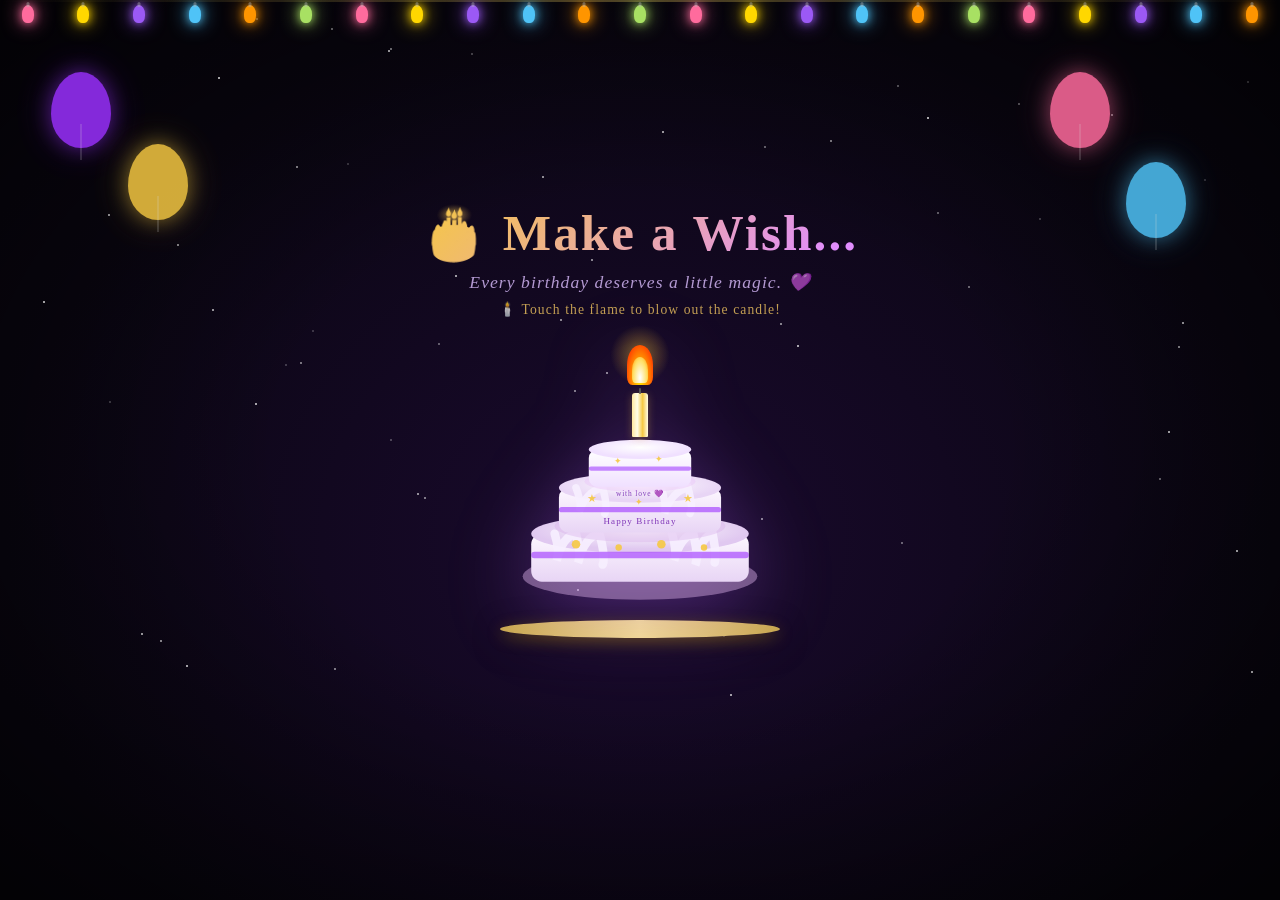
==== cake.html @ 9656008e "cake html daala hu" ====
<!DOCTYPE html>
<html lang="en">
<head>
<meta charset="UTF-8">
<meta name="viewport" content="width=device-width, initial-scale=1.0, maximum-scale=1.0, user-scalable=no">
<title>🎂 Make a Wish</title>
<style>
  *, *::before, *::after { box-sizing: border-box; margin: 0; padding: 0; }

  html, body {
    width: 100%; height: 100%;
    overflow: hidden;
    font-family: 'Georgia', serif;
    background: #0a0612;
    color: #fff;
    touch-action: none;
  }

  #scene {
    position: fixed; inset: 0;
    display: flex;
    flex-direction: column;
    align-items: center;
    justify-content: center;
    overflow: hidden;
    z-index: 0;
  }

  /* Background */
  #bg {
    position: absolute; inset: 0;
    background: radial-gradient(ellipse at 50% 60%, #1a0a2e 0%, #0a0612 70%);
    transition: filter 0.8s ease;
    z-index: 0;
  }
  #bg.dim { filter: brightness(0.4); }
  #bg::after {
    content: '';
    position: absolute; inset: 0;
    background: radial-gradient(ellipse at center, transparent 40%, rgba(0,0,0,0.75) 100%);
    pointer-events: none;
  }

  /* Fairy Lights */
  #fairy-lights {
    position: absolute; top: 0; left: 0; right: 0;
    height: 6vh;
    display: flex;
    justify-content: space-around;
    align-items: flex-start;
    padding-top: 0.5vh;
    z-index: 2;
    transition: filter 1s ease;
  }
  #fairy-lights.bright { filter: brightness(2) saturate(1.5); }
  .wire {
    position: absolute; top: 0; left: 0; right: 0;
    height: 2px;
    background: linear-gradient(to right, transparent, rgba(255,220,100,0.3), transparent);
  }
  .bulb {
    width: clamp(6px, 1.2vw, 12px);
    height: clamp(9px, 1.8vw, 18px);
    border-radius: 50% 50% 40% 40%;
    position: relative;
    animation: bulbFlicker var(--dur, 3s) ease-in-out infinite alternate;
    box-shadow: 0 0 clamp(4px,1vw,10px) var(--col), 0 0 clamp(8px,2vw,20px) var(--col);
  }
  .bulb::before {
    content: '';
    position: absolute; top: -3px; left: 50%; transform: translateX(-50%);
    width: 3px; height: 5px;
    background: rgba(180,180,180,0.4);
    border-radius: 2px 2px 0 0;
  }
  @keyframes bulbFlicker {
    0%   { opacity: 0.7; }
    50%  { opacity: 1; }
    100% { opacity: 0.5; }
  }

  /* Particles */
  #particles { position: absolute; inset: 0; pointer-events: none; z-index: 1; }
  .particle {
    position: absolute;
    border-radius: 50%;
    background: var(--pc, rgba(180,120,255,0.4));
    animation: floatUp var(--pd, 8s) linear infinite;
    width: var(--ps, 4px); height: var(--ps, 4px);
    left: var(--px, 50%); bottom: -10px; opacity: 0;
  }
  @keyframes floatUp {
    0%   { opacity: 0; transform: translateY(0) scale(1); }
    10%  { opacity: 0.8; }
    90%  { opacity: 0.4; }
    100% { opacity: 0; transform: translateY(-105vh) scale(0.3); }
  }

  /* Stars */
  .star {
    position: absolute; width: 2px; height: 2px;
    background: #fff; border-radius: 50%;
    animation: twinkle var(--sd, 4s) ease-in-out infinite alternate;
    opacity: 0.6;
  }
  @keyframes twinkle {
    0%   { opacity: 0.2; transform: scale(0.8); }
    100% { opacity: 1;   transform: scale(1.4); }
  }

  /* Balloons */
  .balloon {
    position: absolute;
    width: clamp(30px, 5vw, 60px);
    height: clamp(38px, 6.5vw, 76px);
    border-radius: 50% 50% 50% 50% / 55% 55% 45% 45%;
    animation: sway var(--bsw, 4s) ease-in-out infinite alternate;
    z-index: 2; opacity: 0.85;
  }
  .balloon::after {
    content: '';
    position: absolute; bottom: -12px; left: 50%; transform: translateX(-50%);
    width: 1px; height: clamp(20px, 4vh, 50px);
    background: rgba(255,255,255,0.35);
  }
  @keyframes sway {
    0%   { transform: rotate(-6deg) translateY(0); }
    100% { transform: rotate(6deg) translateY(-8px); }
  }
  .balloon.float-up { animation: floatAway 2.5s ease-in forwards; }
  @keyframes floatAway {
    0%   { transform: translateY(0) rotate(0); opacity: 0.85; }
    100% { transform: translateY(-110vh) rotate(20deg); opacity: 0; }
  }

  /* Header */
  #header {
    position: relative; z-index: 10;
    text-align: center;
    margin-bottom: clamp(12px, 3vh, 32px);
    user-select: none;
  }
  #heading {
    font-size: clamp(1.5rem, 4.5vw, 3.2rem);
    background: linear-gradient(135deg, #f5c842, #e08cff, #f5c842);
    background-size: 200% auto;
    -webkit-background-clip: text; -webkit-text-fill-color: transparent;
    background-clip: text;
    animation: shimmer 4s linear infinite;
    letter-spacing: 0.04em; line-height: 1.2;
  }
  @keyframes shimmer {
    0%   { background-position: 0% center; }
    100% { background-position: 200% center; }
  }
  #subtitle {
    margin-top: 0.5em;
    font-size: clamp(0.75rem, 1.8vw, 1.1rem);
    color: rgba(220,190,255,0.8);
    letter-spacing: 0.06em; font-style: italic;
  }
  #candle-hint {
    margin-top: 0.6em;
    font-size: clamp(0.65rem, 1.4vw, 0.85rem);
    color: rgba(255,210,100,0.75);
    letter-spacing: 0.08em;
    animation: hintPulse 2s ease-in-out infinite alternate;
  }
  @keyframes hintPulse {
    0%   { opacity: 0.5; }
    100% { opacity: 1; }
  }

  /* Cake Section */
  #cake-section {
    position: relative; z-index: 10;
    display: flex; flex-direction: column; align-items: center;
    margin-top: clamp(18px, 3.5vh, 38px);
    animation: cakeFloat 3.6s ease-in-out infinite;
  }
  @keyframes cakeFloat {
    0%,100% { transform: translateY(0); }
    50%      { transform: translateY(-12px); }
  }
  #cake-section.bounce { animation: cakeBounce 0.6s cubic-bezier(.36,.07,.19,.97); }
  @keyframes cakeBounce {
    0%,100% { transform: translateY(0); }
    20%  { transform: translateY(-20px); }
    40%  { transform: translateY(4px); }
    60%  { transform: translateY(-12px); }
    80%  { transform: translateY(2px); }
  }

  #cake-wrap {
    width: clamp(160px, 28vw, 320px);
    height: auto; position: relative;
    filter: drop-shadow(0 20px 40px rgba(180,100,255,0.35));
  }

  /* Candle & Flame */
  #candle-group {
    position: absolute; top: 0; left: 50%;
    transform: translate(-50%, -100%) translateY(18px);
  }
  #candle-body {
    width: clamp(8px,1.4vw,16px);
    height: clamp(22px,4vw,44px);
    background: linear-gradient(to right, #ffe8a0, #fffde7, #f5c842, #fffde7);
    border-radius: 3px 3px 1px 1px;
    margin: 0 auto; position: relative;
    box-shadow: 0 2px 8px rgba(245,200,66,0.3);
  }
  #candle-body::after {
    content: '';
    position: absolute; top: -5px; left: 50%; transform: translateX(-50%);
    width: 2px; height: 6px; background: #555; border-radius: 1px;
  }
  #flame-wrap {
    position: absolute; bottom: 100%; left: 50%; transform: translateX(-50%);
    cursor: pointer; z-index: 20;
    padding: clamp(8px,2vw,16px); margin-bottom: -8px;
  }
  #flame {
    width: clamp(14px,2.5vw,26px); height: clamp(22px,4vw,40px);
    position: relative; margin: 0 auto;
    transition: opacity 0.8s ease;
  }
  .flame-inner {
    position: absolute; left: 50%; bottom: 0;
    transform: translateX(-50%);
    border-radius: 50% 50% 20% 20%;
    transform-origin: bottom center;
  }
  .flame-outer {
    width: clamp(14px,2.5vw,26px); height: clamp(22px,4vw,40px);
    background: radial-gradient(ellipse at 50% 80%, #fff700 0%, #ff9500 40%, #ff4800 75%, transparent 100%);
    animation: flicker 0.15s ease-in-out infinite alternate;
  }
  .flame-mid {
    width: clamp(8px,1.4vw,16px); height: clamp(14px,2.5vw,26px);
    bottom: 2px;
    background: radial-gradient(ellipse at 50% 80%, #fff 0%, #ffe066 60%, transparent 100%);
    animation: flickerMid 0.2s ease-in-out infinite alternate;
  }
  .flame-glow {
    position: absolute; bottom: 0; left: 50%; transform: translateX(-50%);
    width: clamp(30px,6vw,60px); height: clamp(30px,6vw,60px);
    border-radius: 50%;
    background: radial-gradient(circle, rgba(255,200,50,0.45) 0%, transparent 70%);
    animation: glowPulse 1.2s ease-in-out infinite alternate;
    pointer-events: none;
  }
  @keyframes flicker {
    0%   { transform: translateX(-50%) scaleX(1)   scaleY(1)    rotate(-2deg); }
    33%  { transform: translateX(-50%) scaleX(0.9) scaleY(1.05) rotate(1deg); }
    66%  { transform: translateX(-50%) scaleX(1.1) scaleY(0.95) rotate(-1deg); }
    100% { transform: translateX(-50%) scaleX(1)   scaleY(1.08) rotate(2deg); }
  }
  @keyframes flickerMid {
    0%   { transform: translateX(-50%) scaleX(1)   rotate(1deg); }
    100% { transform: translateX(-50%) scaleX(0.85) rotate(-2deg); }
  }
  @keyframes glowPulse {
    0%   { opacity: 0.6; transform: translateX(-50%) scale(1); }
    100% { opacity: 1;   transform: translateX(-50%) scale(1.3); }
  }
  #flame.out { opacity: 0; pointer-events: none; }

  /* Smoke */
  #smoke {
    position: absolute; bottom: 100%; left: 50%; transform: translateX(-50%);
    display: none; flex-direction: column; align-items: center; pointer-events: none;
  }
  #smoke.show { display: flex; }
  .smoke-puff {
    width: clamp(6px,1.2vw,14px); height: clamp(6px,1.2vw,14px);
    border-radius: 50%; background: rgba(220,220,220,0.55);
    margin: 2px 0;
    animation: smokeDrift 1.5s ease-out forwards;
    animation-delay: var(--sd2, 0s); opacity: 0;
  }
  @keyframes smokeDrift {
    0%   { opacity: 0.8; transform: translateY(0) translateX(0) scale(1); }
    100% { opacity: 0;   transform: translateY(-40px) translateX(var(--dx, 5px)) scale(2.5); }
  }

  /* Cake Stand */
  #cake-stand {
    width: clamp(140px,25vw,280px); height: clamp(10px,1.5vw,18px);
    background: linear-gradient(to right, #c9a84c, #f5e090, #c9a84c);
    border-radius: 50%;
    box-shadow: 0 4px 16px rgba(180,140,0,0.45), 0 8px 30px rgba(0,0,0,0.5);
    margin-top: 4px;
  }

  /* Confetti */
  #confetti-container { position: fixed; inset: 0; pointer-events: none; z-index: 50; overflow: hidden; }
  .confetto {
    position: absolute;
    opacity: 0;
    animation: confettoFall var(--cf-dur, 2.5s) ease-in var(--cf-del, 0s) forwards;
    border-radius: var(--cf-r, 2px);
    background: var(--cf-col, #f5c842);
  }
  @keyframes confettoFall {
    0%   { opacity: 1; transform: translateY(-20px) rotate(0deg) scale(1); }
    100% { opacity: 0; transform: translateY(110vh) rotate(var(--cf-rot, 720deg)) scale(0.6); }
  }

  /* Sparkles */
  #sparkle-container { position: fixed; inset: 0; pointer-events: none; z-index: 51; overflow: hidden; }
  .sparkle {
    position: absolute; opacity: 0;
    animation: sparkleAnim var(--sp-dur, 1.2s) ease-out var(--sp-del, 0s) forwards;
    background: var(--sp-col, #f5c842);
    clip-path: polygon(50% 0%,61% 35%,98% 35%,68% 57%,79% 91%,50% 70%,21% 91%,32% 57%,2% 35%,39% 35%);
  }
  @keyframes sparkleAnim {
    0%   { opacity: 1; transform: translate(0,0) scale(1); }
    100% { opacity: 0; transform: translate(var(--sp-dx,30px),var(--sp-dy,-60px)) scale(0.2); }
  }

  /* Wish Message */
  #wish-msg {
    position: relative; z-index: 12;
    margin-top: clamp(12px, 2.5vh, 28px);
    text-align: center;
    opacity: 0; pointer-events: none;
    transition: opacity 0.8s ease, transform 0.8s ease;
    transform: translateY(10px);
  }
  #wish-msg.show { opacity: 1; pointer-events: auto; transform: translateY(0); }
  #wish-msg h2 {
    font-size: clamp(1.1rem, 3vw, 2rem);
    background: linear-gradient(135deg, #f5c842, #e08cff);
    -webkit-background-clip: text; -webkit-text-fill-color: transparent;
    background-clip: text;
    animation: shimmer 3s linear infinite; background-size: 200% auto;
  }

  /* ═══════════════════════════════════════════
     KITKAT MODAL — centered, below wish text
  ═══════════════════════════════════════════ */
  #kitkat-modal {
    position: fixed; inset: 0;
    z-index: 70;
    display: flex;
    align-items: center;
    justify-content: center;
    pointer-events: none;
    opacity: 0;
    transition: opacity 0.6s ease;
  }
  #kitkat-modal.show { opacity: 1; pointer-events: auto; }

  /* semi-dark backdrop blur */
  #kitkat-modal::before {
    content: '';
    position: absolute; inset: 0;
    background: rgba(5,2,15,0.55);
    backdrop-filter: blur(3px);
  }

  #kitkat-card {
    position: relative;
    background: linear-gradient(145deg, #160826, #220d3a);
    border: 1px solid rgba(224,140,255,0.3);
    border-radius: 24px;
    padding: clamp(20px,3.5vw,36px) clamp(24px,4vw,44px);
    box-shadow:
      0 0 0 1px rgba(255,255,255,0.06),
      0 12px 50px rgba(140,60,255,0.4),
      0 0 80px rgba(160,80,255,0.15);
    width: min(90vw, 380px);
    text-align: center;
    overflow: hidden;
    animation: none;
    transform: translateY(30px) scale(0.92);
    transition: transform 0.6s cubic-bezier(.22,1,.36,1);
  }
  #kitkat-modal.show #kitkat-card {
    transform: translateY(0) scale(1);
  }

  /* shimmer stripe */
  #kitkat-card::before {
    content: '';
    position: absolute; top: 0; left: -60%;
    width: 40%; height: 100%;
    background: linear-gradient(to right, transparent, rgba(255,255,255,0.04), transparent);
    animation: cardShimmer 3s linear infinite;
    pointer-events: none;
  }
  @keyframes cardShimmer {
    0%   { left: -60%; }
    100% { left: 120%; }
  }

  #kitkat-title {
    font-size: clamp(0.8rem, 1.6vw, 1rem);
    color: rgba(220,190,255,0.7);
    letter-spacing: 0.12em;
    text-transform: uppercase;
    margin-bottom: clamp(10px,2vw,18px);
  }

  /* KitKat SVG illustration wrapper */
  #kitkat-illus {
    width: min(80%, 240px);
    margin: 0 auto clamp(14px,2.5vw,22px);
    cursor: pointer;
    position: relative;
    filter: drop-shadow(0 6px 20px rgba(200,30,10,0.55));
    transition: transform 0.35s cubic-bezier(.22,1,.36,1), filter 0.35s ease;
  }
  #kitkat-illus:hover {
    transform: scale(1.06) rotate(-1.5deg);
    filter: drop-shadow(0 10px 30px rgba(220,50,20,0.75));
  }
  #kitkat-illus:active { transform: scale(0.97); }

  #kitkat-hint {
    font-size: clamp(0.6rem, 1.1vw, 0.72rem);
    color: rgba(180,140,255,0.55);
    letter-spacing: 0.06em;
    margin-top: -4px;
    margin-bottom: clamp(10px,2vw,16px);
    font-style: italic;
  }

  #kitkat-text {
    font-size: clamp(0.72rem, 1.4vw, 0.9rem);
    color: rgba(230,200,255,0.85);
    line-height: 1.6;
    margin-bottom: clamp(12px,2vw,18px);
  }

  /* Wrapper-open reveal */
  #wrapper-reveal {
    max-height: 0; overflow: hidden;
    transition: max-height 0.6s ease, opacity 0.5s ease;
    opacity: 0;
  }
  #wrapper-reveal.open { max-height: 200px; opacity: 1; }
  #gift-msg {
    font-size: clamp(0.85rem, 1.8vw, 1.05rem);
    color: #f0d0ff;
    margin-bottom: clamp(10px,1.8vw,16px);
  }

  /* Continue Button */
  #continue-btn {
    display: inline-block;
    padding: clamp(10px,1.5vh,16px) clamp(28px,5vw,52px);
    background: linear-gradient(135deg, #9b30ff, #c060ff);
    color: #fff;
    border: none;
    border-radius: 50px;
    font-size: clamp(0.85rem, 1.8vw, 1.05rem);
    font-family: 'Georgia', serif;
    letter-spacing: 0.1em;
    cursor: pointer;
    opacity: 0;
    transform: translateY(8px);
    transition: opacity 0.6s ease, transform 0.6s ease, box-shadow 0.2s ease;
    box-shadow: 0 0 22px rgba(160,80,255,0.6), 0 4px 20px rgba(0,0,0,0.4);
    pointer-events: none;
  }
  #continue-btn.show {
    opacity: 1; transform: translateY(0);
    pointer-events: auto;
    animation: continuePulse 2s ease-in-out infinite alternate;
  }
  #continue-btn:hover {
    box-shadow: 0 0 40px rgba(200,120,255,0.95), 0 4px 30px rgba(0,0,0,0.5);
    transform: scale(1.05);
    animation: none;
  }
  #continue-btn:active { transform: scale(0.95); }
  @keyframes continuePulse {
    0%   { box-shadow: 0 0 16px rgba(160,80,255,0.5); }
    100% { box-shadow: 0 0 44px rgba(200,120,255,0.95), 0 0 70px rgba(160,80,255,0.4); }
  }

  /* Fade overlay */
  #fade-overlay {
    position: fixed; inset: 0;
    background: #000; opacity: 0; pointer-events: none;
    z-index: 100; transition: opacity 1.2s ease;
  }
  #fade-overlay.active { opacity: 1; pointer-events: auto; }

  /* Floating hearts */
  .float-heart {
    position: fixed;
    font-size: clamp(12px,2.5vw,22px);
    opacity: 0; pointer-events: none; z-index: 52;
    animation: heartFloat 3s ease-out forwards;
    animation-delay: var(--hd, 0s);
  }
  @keyframes heartFloat {
    0%   { opacity: 1; transform: translateY(0) scale(1); }
    100% { opacity: 0; transform: translateY(-80px) scale(0.4); }
  }
</style>
</head>
<body>

<div id="scene">
  <div id="bg"></div>
  <div id="stars"></div>
  <div id="particles"></div>
  <div id="fairy-lights"><div class="wire"></div></div>
  <div id="balloons"></div>

  <!-- Header -->
  <div id="header">
    <h1 id="heading">🎂 Make a Wish...</h1>
    <p id="subtitle">Every birthday deserves a little magic. 💜</p>
    <p id="candle-hint">🕯️ Touch the flame to blow out the candle!</p>
  </div>

  <!-- Cake -->
  <div id="cake-section">
    <div id="cake-wrap">
      <svg viewBox="0 0 300 220" xmlns="http://www.w3.org/2000/svg" width="100%" height="auto">
        <ellipse cx="150" cy="185" rx="110" ry="22" fill="#c8a0d8" opacity="0.5"/>
        <rect x="48" y="145" width="204" height="45" rx="10" fill="url(#frosting1)"/>
        <ellipse cx="150" cy="145" rx="102" ry="18" fill="url(#top1)"/>
        <path d="M70,145 Q75,162 72,170 Q77,148 90,145 Q95,166 92,172 Q98,148 112,145 Q118,168 115,174" stroke="#f8f0ff" stroke-width="8" stroke-linecap="round" fill="none" opacity="0.9"/>
        <path d="M180,145 Q185,162 182,170 Q188,148 200,145 Q205,168 202,174 Q207,148 218,145 Q222,165 220,172" stroke="#f8f0ff" stroke-width="8" stroke-linecap="round" fill="none" opacity="0.9"/>
        <ellipse cx="150" cy="138" rx="80" ry="15" fill="#d8b0e8" opacity="0.4"/>
        <rect x="74" y="102" width="152" height="42" rx="9" fill="url(#frosting2)"/>
        <ellipse cx="150" cy="102" rx="76" ry="14" fill="url(#top2)"/>
        <path d="M90,102 Q96,118 93,124 Q100,105 115,102 Q120,120 117,126" stroke="#f8f0ff" stroke-width="7" stroke-linecap="round" fill="none" opacity="0.9"/>
        <path d="M170,102 Q175,118 173,126 Q180,105 195,102 Q200,120 197,126" stroke="#f8f0ff" stroke-width="7" stroke-linecap="round" fill="none" opacity="0.9"/>
        <ellipse cx="150" cy="96" rx="52" ry="10" fill="#e8c0f8" opacity="0.4"/>
        <rect x="102" y="66" width="96" height="35" rx="8" fill="url(#frosting3)"/>
        <ellipse cx="150" cy="66" rx="48" ry="9" fill="url(#top3)"/>
        <rect x="48" y="162" width="204" height="6" rx="3" fill="#9b30ff" opacity="0.6"/>
        <rect x="74" y="120" width="152" height="5" rx="2.5" fill="#9b30ff" opacity="0.6"/>
        <rect x="102" y="82" width="96" height="4" rx="2" fill="#9b30ff" opacity="0.55"/>
        <circle cx="90" cy="155" r="4" fill="#f5c842" opacity="0.9"/>
        <circle cx="130" cy="158" r="3" fill="#f5c842" opacity="0.9"/>
        <circle cx="170" cy="155" r="4" fill="#f5c842" opacity="0.9"/>
        <circle cx="210" cy="158" r="3" fill="#f5c842" opacity="0.9"/>
        <text x="100" y="115" font-size="10" fill="#f5c842" opacity="0.9">★</text>
        <text x="145" y="118" font-size="8"  fill="#f5c842" opacity="0.9">✦</text>
        <text x="190" y="115" font-size="10" fill="#f5c842" opacity="0.9">★</text>
        <text x="126" y="80" font-size="8" fill="#f5c842" opacity="0.9">✦</text>
        <text x="164" y="78" font-size="8" fill="#f5c842" opacity="0.9">✦</text>
        <text x="150" y="136" text-anchor="middle" font-size="8.5" fill="#7a2eb5" font-family="Georgia,serif" letter-spacing="1" opacity="0.95">Happy Birthday</text>
        <text x="150" y="110" text-anchor="middle" font-size="7"   fill="#7a2eb5" font-family="Georgia,serif" letter-spacing="0.8" opacity="0.9">with love 💜</text>
        <defs>
          <linearGradient id="frosting1" x1="0" y1="0" x2="0" y2="1">
            <stop offset="0%" stop-color="#fdf8ff"/><stop offset="100%" stop-color="#e8d5f5"/>
          </linearGradient>
          <radialGradient id="top1" cx="50%" cy="40%">
            <stop offset="0%" stop-color="#fff"/><stop offset="100%" stop-color="#e0c8f0"/>
          </radialGradient>
          <linearGradient id="frosting2" x1="0" y1="0" x2="0" y2="1">
            <stop offset="0%" stop-color="#fdf8ff"/><stop offset="100%" stop-color="#e8d5f5"/>
          </linearGradient>
          <radialGradient id="top2" cx="50%" cy="40%">
            <stop offset="0%" stop-color="#fff"/><stop offset="100%" stop-color="#e8d5f5"/>
          </radialGradient>
          <linearGradient id="frosting3" x1="0" y1="0" x2="0" y2="1">
            <stop offset="0%" stop-color="#fff"/><stop offset="100%" stop-color="#f0e0ff"/>
          </linearGradient>
          <radialGradient id="top3" cx="50%" cy="40%">
            <stop offset="0%" stop-color="#fff"/><stop offset="100%" stop-color="#f0e0ff"/>
          </radialGradient>
        </defs>
      </svg>

      <!-- Candle -->
      <div id="candle-group" style="position:absolute;top:25%;left:50%;transform:translate(-50%,-100%);">
        <div id="flame-wrap" title="Click to blow out!">
          <div id="flame">
            <div class="flame-glow"></div>
            <div class="flame-inner flame-outer"></div>
            <div class="flame-inner flame-mid"></div>
          </div>
        </div>
        <div id="candle-body"></div>
        <div id="smoke">
          <div class="smoke-puff" style="--sd2:0s;--dx:-4px;"></div>
          <div class="smoke-puff" style="--sd2:0.2s;--dx:6px;"></div>
          <div class="smoke-puff" style="--sd2:0.4s;--dx:-3px;"></div>
        </div>
      </div>
    </div>
    <div id="cake-stand"></div>
  </div>

  <!-- Wish Message -->
  <div id="wish-msg"><h2>✨ Wish Granted! ✨</h2></div>

  <div id="confetti-container"></div>
  <div id="sparkle-container"></div>
</div>

<!-- ═══════ KitKat CENTERED MODAL ═══════ -->
<div id="kitkat-modal">
  <div id="kitkat-card">
    <p id="kitkat-title">🍫 A Little Surprise For You</p>

    <!-- Realistic KitKat SVG Illustration -->
    <div id="kitkat-illus" title="Click to unwrap!">
      <svg viewBox="0 0 280 140" xmlns="http://www.w3.org/2000/svg" width="100%" height="auto">
        <defs>
          <linearGradient id="wrapGrad" x1="0" y1="0" x2="0" y2="1">
            <stop offset="0%"   stop-color="#e8281a"/>
            <stop offset="45%"  stop-color="#c41a0d"/>
            <stop offset="100%" stop-color="#8b0e05"/>
          </linearGradient>
          <linearGradient id="wrapSide" x1="0" y1="0" x2="1" y2="0">
            <stop offset="0%"   stop-color="#a01008"/>
            <stop offset="100%" stop-color="#c41a0d"/>
          </linearGradient>
          <linearGradient id="chocoGrad" x1="0" y1="0" x2="0" y2="1">
            <stop offset="0%"   stop-color="#5c2e00"/>
            <stop offset="50%"  stop-color="#3d1f00"/>
            <stop offset="100%" stop-color="#2a1500"/>
          </linearGradient>
          <linearGradient id="fingerGrad" x1="0" y1="0" x2="0" y2="1">
            <stop offset="0%"   stop-color="#6b3500"/>
            <stop offset="100%" stop-color="#3d1f00"/>
          </linearGradient>
          <linearGradient id="whiteStripe" x1="0" y1="0" x2="0" y2="1">
            <stop offset="0%"   stop-color="#ffffff" stop-opacity="0.95"/>
            <stop offset="100%" stop-color="#e8e8e8" stop-opacity="0.9"/>
          </linearGradient>
          <filter id="softShadow">
            <feDropShadow dx="0" dy="4" stdDeviation="6" flood-color="#000" flood-opacity="0.5"/>
          </filter>
          <filter id="innerGlow">
            <feGaussianBlur stdDeviation="2" result="blur"/>
            <feComposite in="SourceGraphic" in2="blur"/>
          </filter>
          <clipPath id="wrapClip">
            <rect x="10" y="18" width="260" height="104" rx="10"/>
          </clipPath>
        </defs>

        <!-- Shadow -->
        <ellipse cx="140" cy="132" rx="108" ry="8" fill="#000" opacity="0.35"/>

        <!-- Main wrapper body -->
        <rect x="10" y="18" width="260" height="104" rx="10" fill="url(#wrapGrad)" filter="url(#softShadow)"/>

        <!-- White band across top with KITKAT logo -->
        <rect x="10" y="28" width="260" height="38" fill="url(#whiteStripe)" clip-path="url(#wrapClip)"/>

        <!-- Red top strip back -->
        <rect x="10" y="18" width="260" height="12" fill="#d42015" rx="10" clip-path="url(#wrapClip)"/>

        <!-- KITKAT logo -->
        <text x="140" y="54" text-anchor="middle"
              font-size="22" font-family="Arial Black, Arial, sans-serif"
              font-weight="900" fill="#c0150a" letter-spacing="5"
              filter="url(#innerGlow)">KitKat</text>

        <!-- Registered trademark -->
        <text x="232" y="38" font-size="9" fill="#c0150a" font-family="Arial, sans-serif">®</text>

        <!-- Separator line below logo band -->
        <line x1="10" y1="66" x2="270" y2="66" stroke="#c0150a" stroke-width="1.5" opacity="0.6"/>

        <!-- Four chocolate fingers (bottom half of wrapper shows through) -->
        <!-- Finger dividers — subtle lines -->
        <line x1="75"  y1="68" x2="75"  y2="118" stroke="rgba(255,255,255,0.12)" stroke-width="1.5"/>
        <line x1="140" y1="68" x2="140" y2="118" stroke="rgba(255,255,255,0.12)" stroke-width="1.5"/>
        <line x1="205" y1="68" x2="205" y2="118" stroke="rgba(255,255,255,0.12)" stroke-width="1.5"/>

        <!-- Finger texture highlights -->
        <rect x="14"  y="70" width="57" height="44" rx="3" fill="rgba(255,255,255,0.04)"/>
        <rect x="79"  y="70" width="57" height="44" rx="3" fill="rgba(255,255,255,0.04)"/>
        <rect x="144" y="70" width="57" height="44" rx="3" fill="rgba(255,255,255,0.04)"/>
        <rect x="209" y="70" width="57" height="44" rx="3" fill="rgba(255,255,255,0.04)"/>

        <!-- Wafer line hints on each finger -->
        <line x1="14"  y1="84" x2="70"  y2="84" stroke="rgba(255,255,255,0.08)" stroke-width="1"/>
        <line x1="14"  y1="98" x2="70"  y2="98" stroke="rgba(255,255,255,0.08)" stroke-width="1"/>
        <line x1="79"  y1="84" x2="135" y2="84" stroke="rgba(255,255,255,0.08)" stroke-width="1"/>
        <line x1="79"  y1="98" x2="135" y2="98" stroke="rgba(255,255,255,0.08)" stroke-width="1"/>
        <line x1="144" y1="84" x2="200" y2="84" stroke="rgba(255,255,255,0.08)" stroke-width="1"/>
        <line x1="144" y1="98" x2="200" y2="98" stroke="rgba(255,255,255,0.08)" stroke-width="1"/>
        <line x1="209" y1="84" x2="265" y2="84" stroke="rgba(255,255,255,0.08)" stroke-width="1"/>
        <line x1="209" y1="98" x2="265" y2="98" stroke="rgba(255,255,255,0.08)" stroke-width="1"/>

        <!-- Wrapper fold edges (3D feel) -->
        <rect x="10"  y="18" width="8"  height="104" rx="4" fill="url(#wrapSide)" opacity="0.7"/>
        <rect x="262" y="18" width="8"  height="104" rx="4" fill="url(#wrapSide)" opacity="0.4"/>

        <!-- Foil glint / shine streak -->
        <rect x="22" y="20" width="4" height="100" rx="2" fill="rgba(255,255,255,0.12)"/>
        <rect x="30" y="20" width="2" height="100" rx="1" fill="rgba(255,255,255,0.06)"/>

        <!-- Bottom crease -->
        <line x1="10" y1="114" x2="270" y2="114" stroke="rgba(0,0,0,0.25)" stroke-width="1.5"/>

        <!-- Wrapper border outline -->
        <rect x="10" y="18" width="260" height="104" rx="10"
              fill="none" stroke="rgba(255,255,255,0.12)" stroke-width="1.5"/>
      </svg>
    </div>

    <p id="kitkat-hint">tap to unwrap 👆</p>
    <p id="kitkat-text">A little KitKat break before your next surprise. 🍫💜</p>

    <!-- Revealed after tap -->
    <div id="wrapper-reveal">
      <p id="gift-msg">Ready for your gift? 🎁</p>
      <button id="continue-btn">Continue →</button>
    </div>
  </div>
</div>

<div id="fade-overlay"></div>

<script>
(function(){
  'use strict';

  /* Fairy Lights */
  const lightsContainer = document.getElementById('fairy-lights');
  const colors = ['#ff6b9d','#ffd700','#9b59f5','#4fc3f7','#ff9500','#a8e063'];
  const count = Math.round(window.innerWidth / 55);
  for(let i=0;i<count;i++){
    const b = document.createElement('div');
    b.className = 'bulb';
    const col = colors[i%colors.length];
    b.style.cssText = `--col:${col};background:${col};--dur:${(2+Math.random()*3).toFixed(1)}s;animation-delay:${(Math.random()*2).toFixed(2)}s`;
    lightsContainer.appendChild(b);
  }

  /* Stars */
  const starsEl = document.getElementById('stars');
  for(let i=0;i<60;i++){
    const s = document.createElement('div');
    s.className = 'star';
    s.style.cssText = `left:${Math.random()*100}%;top:${Math.random()*80}%;--sd:${(2+Math.random()*5).toFixed(1)}s;animation-delay:${(Math.random()*4).toFixed(2)}s;opacity:${(0.2+Math.random()*0.7).toFixed(2)}`;
    starsEl.appendChild(s);
  }

  /* Particles */
  const particleEl = document.getElementById('particles');
  const pColors = ['rgba(180,120,255,0.5)','rgba(245,200,70,0.4)','rgba(255,180,220,0.4)','rgba(120,200,255,0.35)'];
  for(let i=0;i<28;i++){
    const p = document.createElement('div');
    p.className = 'particle';
    const sz = (3+Math.random()*5).toFixed(1)+'px';
    p.style.cssText = `--pc:${pColors[Math.floor(Math.random()*pColors.length)]};--ps:${sz};width:${sz};height:${sz};--pd:${(6+Math.random()*10).toFixed(1)}s;left:${Math.random()*100}%;animation-delay:${(Math.random()*10).toFixed(1)}s`;
    particleEl.appendChild(p);
  }

  /* Balloons */
  const balloonEl = document.getElementById('balloons');
  const balloonData = [
    {col:'#9b30ff',l:'4vw',t:'8vh',sw:'3.8s'},
    {col:'#f5c842',l:'10vw',t:'16vh',sw:'4.5s'},
    {col:'#ff6b9d',l:'82vw',t:'8vh',sw:'3.2s'},
    {col:'#4fc3f7',l:'88vw',t:'18vh',sw:'5s'},
  ];
  balloonData.forEach(bd=>{
    const b = document.createElement('div');
    b.className = 'balloon';
    b.style.cssText = `background:${bd.col};left:${bd.l};top:${bd.t};--bsw:${bd.sw};box-shadow:0 0 20px ${bd.col}88,0 0 40px ${bd.col}44;`;
    balloonEl.appendChild(b);
  });

  /* State */
  let wished = false;
  let kitkatClicked = false;

  /* Candle click */
  document.getElementById('flame-wrap').addEventListener('click', function(){
    if(wished) return;
    wished = true;
    blowOutCandle();
  });

  function blowOutCandle(){
    document.getElementById('flame').classList.add('out');
    document.getElementById('candle-hint').style.transition = 'opacity 0.6s';
    document.getElementById('candle-hint').style.opacity = '0';

    const smoke = document.getElementById('smoke');
    setTimeout(()=>{ smoke.classList.add('show'); },500);
    setTimeout(()=>{ smoke.classList.remove('show'); },2200);

    const bg = document.getElementById('bg');
    setTimeout(()=>{ bg.classList.add('dim'); },600);
    setTimeout(()=>{ bg.classList.remove('dim'); },1600);

    setTimeout(()=>{ document.getElementById('fairy-lights').classList.add('bright'); },1400);

    const cakeSec = document.getElementById('cake-section');
    setTimeout(()=>{
      cakeSec.style.animation='none';
      cakeSec.classList.add('bounce');
      cakeSec.addEventListener('animationend',()=>{
        cakeSec.classList.remove('bounce');
        cakeSec.style.animation='';
      },{once:true});
    },1600);

    setTimeout(()=>{ launchConfetti(); },1800);
    setTimeout(()=>{ launchSparkles(); },2000);

    setTimeout(()=>{
      document.querySelectorAll('.balloon').forEach(b=>{
        b.style.animationDelay = (Math.random()*0.5)+'s';
        b.classList.add('float-up');
      });
    },2200);

    setTimeout(()=>{ document.getElementById('wish-msg').classList.add('show'); },2600);
    setTimeout(()=>{ launchHearts(); },2800);

    /* KitKat modal — centered, fades in */
    setTimeout(()=>{
      document.getElementById('kitkat-modal').classList.add('show');
    },3800);
  }

  /* Confetti */
  function launchConfetti(){
    const container = document.getElementById('confetti-container');
    const confettiColors = ['#f5c842','#9b30ff','#ff6b9d','#4fc3f7','#a8e063','#ff9500','#fff'];
    for(let i=0;i<90;i++){
      const c = document.createElement('div');
      c.className = 'confetto';
      const fromLeft = i<45;
      c.style.cssText = `
        left:${fromLeft?(-5+Math.random()*25)+'%':(75+Math.random()*30)+'%'};
        top:${(-10-Math.random()*30)+'%'};
        --cf-col:${confettiColors[Math.floor(Math.random()*confettiColors.length)]};
        --cf-dur:${(1.8+Math.random()*1.8).toFixed(1)}s;
        --cf-del:${(Math.random()*0.8).toFixed(2)}s;
        --cf-rot:${(360+Math.random()*720).toFixed(0)}deg;
        --cf-r:${Math.random()>0.5?'50%':'2px'};
        width:${(6+Math.random()*8).toFixed(0)}px;
        height:${(6+Math.random()*8).toFixed(0)}px;
        transform:translateX(${fromLeft?'':'-'}${(Math.random()*200).toFixed(0)}px) translateY(${(Math.random()*80).toFixed(0)}px);
      `;
      container.appendChild(c);
      setTimeout(()=>{ if(c.parentNode) c.parentNode.removeChild(c); },3500);
    }
  }

  /* Sparkles */
  function launchSparkles(){
    const container = document.getElementById('sparkle-container');
    const sparkleColors = ['#f5c842','#e08cff','#fff','#ffcc00','#cc80ff'];
    for(let i=0;i<40;i++){
      const s = document.createElement('div');
      s.className = 'sparkle';
      s.style.cssText = `
        left:${35+Math.random()*30}%;top:${30+Math.random()*40}%;
        --sp-col:${sparkleColors[Math.floor(Math.random()*sparkleColors.length)]};
        --sp-dur:${(0.8+Math.random()*1.2).toFixed(1)}s;
        --sp-del:${(Math.random()*1).toFixed(2)}s;
        --sp-dx:${(Math.random()*120-60).toFixed(0)}px;
        --sp-dy:${(-40-Math.random()*80).toFixed(0)}px;
        width:${(5+Math.random()*10).toFixed(0)}px;
        height:${(5+Math.random()*10).toFixed(0)}px;
      `;
      container.appendChild(s);
      setTimeout(()=>{ if(s.parentNode) s.parentNode.removeChild(s); },2500);
    }
  }

  /* Floating Hearts */
  function launchHearts(){
    const emojis = ['💜','✨','⭐','💫','🌟'];
    for(let i=0;i<12;i++){
      const h = document.createElement('div');
      h.className = 'float-heart';
      h.textContent = emojis[Math.floor(Math.random()*emojis.length)];
      h.style.cssText = `left:${10+Math.random()*80}%;bottom:${10+Math.random()*40}%;--hd:${(Math.random()*1.5).toFixed(2)}s`;
      document.body.appendChild(h);
      setTimeout(()=>{ if(h.parentNode) h.parentNode.removeChild(h); },4000);
    }
  }

  /* KitKat click — unwrap */
  document.getElementById('kitkat-illus').addEventListener('click', function(){
    if(kitkatClicked) return;
    kitkatClicked = true;
    document.getElementById('kitkat-hint').style.display = 'none';
    document.getElementById('kitkat-text').style.display = 'none';
    document.getElementById('wrapper-reveal').classList.add('open');
    setTimeout(()=>{
      document.getElementById('continue-btn').classList.add('show');
    },500);
  });

  /* Continue */
  document.getElementById('continue-btn').addEventListener('click', function(){
    document.getElementById('fade-overlay').classList.add('active');
    setTimeout(()=>{ window.location.href='gift.html'; },1300);
  });

  /* Prevent scroll */
  document.addEventListener('touchmove', e=>e.preventDefault(), {passive:false});
  document.addEventListener('wheel',     e=>e.preventDefault(), {passive:false});
})();
</script>
</body>
</html>
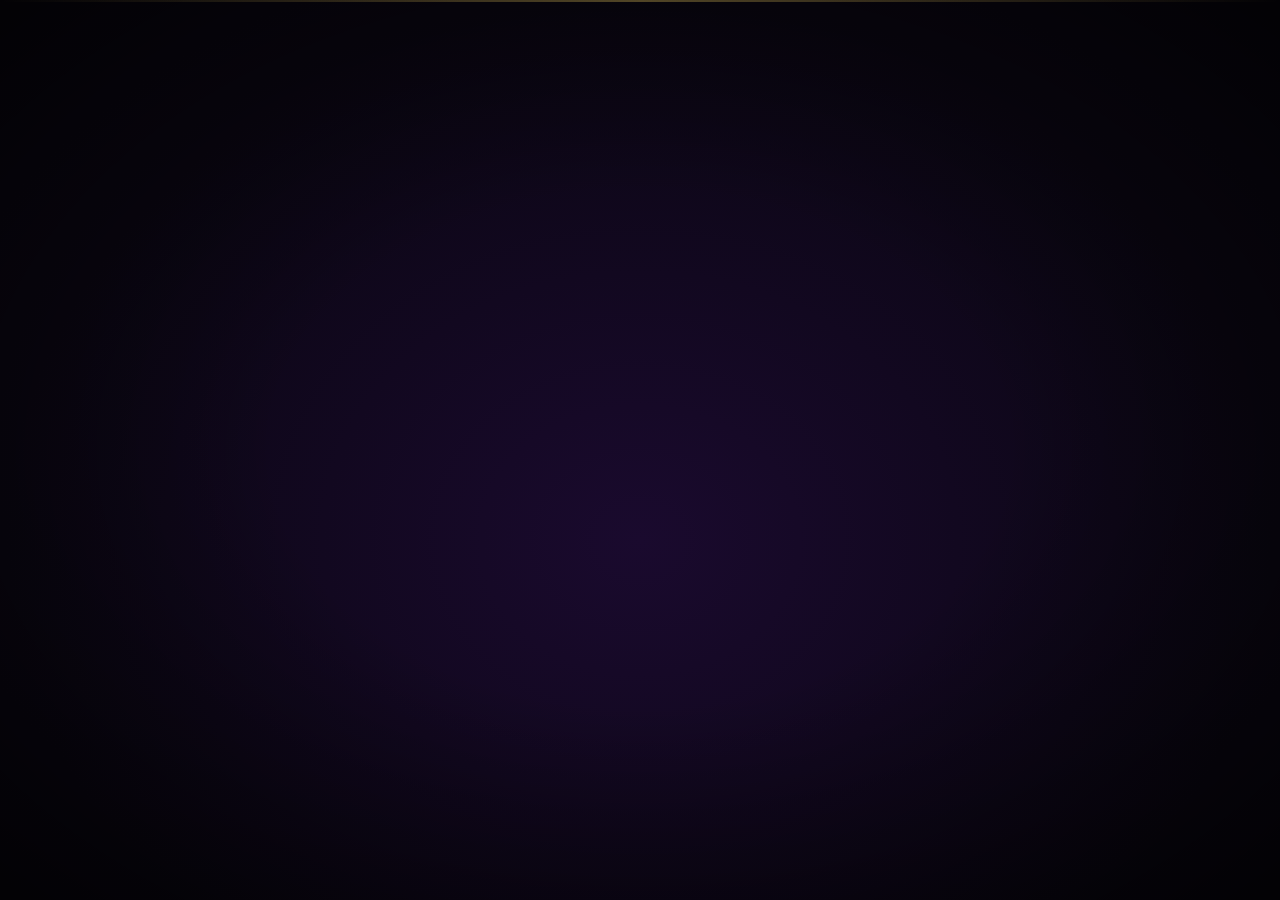
==== commit eac5cd03: "." ====
--- a/cake.html
+++ b/cake.html
@@ -909,4 +909,1008 @@
 })();
 </script>
 </body>
+</html><!DOCTYPE html>
+<html lang="en">
+<head>
+<meta charset="UTF-8">
+<meta name="viewport" content="width=device-width, initial-scale=1.0, maximum-scale=1.0, user-scalable=no">
+<title>🎂 Make a Wish</title>
+<style>
+  *, *::before, *::after { box-sizing: border-box; margin: 0; padding: 0; }
+
+  html, body {
+    width: 100%; height: 100%;
+    overflow: hidden;
+    font-family: 'Georgia', serif;
+    background: #0a0612;
+    color: #fff;
+    touch-action: none;
+  }
+
+  #scene {
+    position: fixed; inset: 0;
+    display: flex;
+    flex-direction: column;
+    align-items: center;
+    justify-content: center;
+    overflow: hidden;
+    z-index: 0;
+  }
+
+  /* Background */
+  #bg {
+    position: absolute; inset: 0;
+    background: radial-gradient(ellipse at 50% 60%, #1a0a2e 0%, #0a0612 70%);
+    transition: filter 0.8s ease;
+    z-index: 0;
+  }
+  #bg.dim { filter: brightness(0.4); }
+  #bg::after {
+    content: '';
+    position: absolute; inset: 0;
+    background: radial-gradient(ellipse at center, transparent 40%, rgba(0,0,0,0.75) 100%);
+    pointer-events: none;
+  }
+
+  /* Fairy Lights */
+  #fairy-lights {
+    position: absolute; top: 0; left: 0; right: 0;
+    height: 6vh;
+    display: flex;
+    justify-content: space-around;
+    align-items: flex-start;
+    padding-top: 0.5vh;
+    z-index: 2;
+    transition: filter 1s ease;
+  }
+  #fairy-lights.bright { filter: brightness(2) saturate(1.5); }
+  .wire {
+    position: absolute; top: 0; left: 0; right: 0;
+    height: 2px;
+    background: linear-gradient(to right, transparent, rgba(255,220,100,0.3), transparent);
+  }
+  .bulb {
+    width: clamp(6px, 1.2vw, 12px);
+    height: clamp(9px, 1.8vw, 18px);
+    border-radius: 50% 50% 40% 40%;
+    position: relative;
+    animation: bulbFlicker var(--dur, 3s) ease-in-out infinite alternate;
+    box-shadow: 0 0 clamp(4px,1vw,10px) var(--col), 0 0 clamp(8px,2vw,20px) var(--col);
+  }
+  .bulb::before {
+    content: '';
+    position: absolute; top: -3px; left: 50%; transform: translateX(-50%);
+    width: 3px; height: 5px;
+    background: rgba(180,180,180,0.4);
+    border-radius: 2px 2px 0 0;
+  }
+  @keyframes bulbFlicker {
+    0%   { opacity: 0.7; }
+    50%  { opacity: 1; }
+    100% { opacity: 0.5; }
+  }
+
+  /* Particles */
+  #particles { position: absolute; inset: 0; pointer-events: none; z-index: 1; }
+  .particle {
+    position: absolute;
+    border-radius: 50%;
+    background: var(--pc, rgba(180,120,255,0.4));
+    animation: floatUp var(--pd, 8s) linear infinite;
+    width: var(--ps, 4px); height: var(--ps, 4px);
+    left: var(--px, 50%); bottom: -10px; opacity: 0;
+  }
+  @keyframes floatUp {
+    0%   { opacity: 0; transform: translateY(0) scale(1); }
+    10%  { opacity: 0.8; }
+    90%  { opacity: 0.4; }
+    100% { opacity: 0; transform: translateY(-105vh) scale(0.3); }
+  }
+
+  /* Stars */
+  .star {
+    position: absolute; width: 2px; height: 2px;
+    background: #fff; border-radius: 50%;
+    animation: twinkle var(--sd, 4s) ease-in-out infinite alternate;
+    opacity: 0.6;
+  }
+  @keyframes twinkle {
+    0%   { opacity: 0.2; transform: scale(0.8); }
+    100% { opacity: 1;   transform: scale(1.4); }
+  }
+
+  /* Balloons */
+  .balloon {
+    position: absolute;
+    width: clamp(30px, 5vw, 60px);
+    height: clamp(38px, 6.5vw, 76px);
+    border-radius: 50% 50% 50% 50% / 55% 55% 45% 45%;
+    animation: sway var(--bsw, 4s) ease-in-out infinite alternate;
+    z-index: 2; opacity: 0.85;
+  }
+  .balloon::after {
+    content: '';
+    position: absolute; bottom: -12px; left: 50%; transform: translateX(-50%);
+    width: 1px; height: clamp(20px, 4vh, 50px);
+    background: rgba(255,255,255,0.35);
+  }
+  @keyframes sway {
+    0%   { transform: rotate(-6deg) translateY(0); }
+    100% { transform: rotate(6deg) translateY(-8px); }
+  }
+  .balloon.float-up { animation: floatAway 2.5s ease-in forwards; }
+  @keyframes floatAway {
+    0%   { transform: translateY(0) rotate(0); opacity: 0.85; }
+    100% { transform: translateY(-110vh) rotate(20deg); opacity: 0; }
+  }
+
+  /* Header */
+  #header {
+    position: relative; z-index: 10;
+    text-align: center;
+    margin-bottom: clamp(12px, 3vh, 32px);
+    user-select: none;
+  }
+  #heading {
+    font-size: clamp(1.5rem, 4.5vw, 3.2rem);
+    background: linear-gradient(135deg, #f5c842, #e08cff, #f5c842);
+    background-size: 200% auto;
+    -webkit-background-clip: text; -webkit-text-fill-color: transparent;
+    background-clip: text;
+    animation: shimmer 4s linear infinite;
+    letter-spacing: 0.04em; line-height: 1.2;
+    min-height: 1.3em;
+  }
+  @keyframes shimmer {
+    0%   { background-position: 0% center; }
+    100% { background-position: 200% center; }
+  }
+  #subtitle {
+    margin-top: 0.5em;
+    font-size: clamp(0.75rem, 1.8vw, 1.1rem);
+    color: rgba(220,190,255,0.8);
+    letter-spacing: 0.06em; font-style: italic;
+    min-height: 1.4em;
+    opacity: 0;
+    transition: opacity 0.3s ease;
+  }
+  #subtitle.visible { opacity: 1; }
+  #candle-hint {
+    margin-top: 0.6em;
+    font-size: clamp(0.65rem, 1.4vw, 0.85rem);
+    color: rgba(255,210,100,0.75);
+    letter-spacing: 0.08em;
+    opacity: 0;
+    transition: opacity 0.6s ease;
+    animation: none;
+  }
+  #candle-hint.visible {
+    opacity: 1;
+    animation: hintPulse 2s ease-in-out infinite alternate;
+  }
+  @keyframes hintPulse {
+    0%   { opacity: 0.5; }
+    100% { opacity: 1; }
+  }
+
+  /* Blinking cursor */
+  .type-cursor {
+    display: inline-block;
+    width: 2px;
+    background: currentColor;
+    margin-left: 2px;
+    animation: cursorBlink 0.7s step-end infinite;
+    vertical-align: middle;
+    height: 0.9em;
+    border-radius: 1px;
+  }
+  @keyframes cursorBlink {
+    0%,100% { opacity: 1; }
+    50%      { opacity: 0; }
+  }
+
+  /* Cake entrance hidden by default */
+  #cake-section {
+    position: relative; z-index: 10;
+    display: flex; flex-direction: column; align-items: center;
+    margin-top: clamp(18px, 3.5vh, 38px);
+    opacity: 0;
+    transform: translateY(40px);
+    transition: opacity 0.9s ease, transform 0.9s cubic-bezier(.22,1,.36,1);
+    animation: none;
+  }
+  #cake-section.entered {
+    opacity: 1;
+    transform: translateY(0);
+    animation: cakeFloat 3.6s ease-in-out infinite;
+  }
+  @keyframes cakeFloat {
+    0%,100% { transform: translateY(0); }
+    50%      { transform: translateY(-12px); }
+  }
+  #cake-section.entered.bounce { animation: cakeBounce 0.6s cubic-bezier(.36,.07,.19,.97); }
+  @keyframes cakeBounce {
+    0%,100% { transform: translateY(0); }
+    20%  { transform: translateY(-20px); }
+    40%  { transform: translateY(4px); }
+    60%  { transform: translateY(-12px); }
+    80%  { transform: translateY(2px); }
+  }
+
+  #cake-wrap {
+    width: clamp(160px, 28vw, 320px);
+    height: auto; position: relative;
+    filter: drop-shadow(0 20px 40px rgba(180,100,255,0.35));
+  }
+
+  /* Candle & Flame */
+  #candle-group {
+    position: absolute; top: 0; left: 50%;
+    transform: translate(-50%, -100%) translateY(18px);
+  }
+  #candle-body {
+    width: clamp(8px,1.4vw,16px);
+    height: clamp(22px,4vw,44px);
+    background: linear-gradient(to right, #ffe8a0, #fffde7, #f5c842, #fffde7);
+    border-radius: 3px 3px 1px 1px;
+    margin: 0 auto; position: relative;
+    box-shadow: 0 2px 8px rgba(245,200,66,0.3);
+  }
+  #candle-body::after {
+    content: '';
+    position: absolute; top: -5px; left: 50%; transform: translateX(-50%);
+    width: 2px; height: 6px; background: #555; border-radius: 1px;
+  }
+  #flame-wrap {
+    position: absolute; bottom: 100%; left: 50%; transform: translateX(-50%);
+    cursor: pointer; z-index: 20;
+    padding: clamp(8px,2vw,16px); margin-bottom: -8px;
+  }
+  #flame {
+    width: clamp(14px,2.5vw,26px); height: clamp(22px,4vw,40px);
+    position: relative; margin: 0 auto;
+    transition: opacity 0.8s ease;
+  }
+  .flame-inner {
+    position: absolute; left: 50%; bottom: 0;
+    transform: translateX(-50%);
+    border-radius: 50% 50% 20% 20%;
+    transform-origin: bottom center;
+  }
+  .flame-outer {
+    width: clamp(14px,2.5vw,26px); height: clamp(22px,4vw,40px);
+    background: radial-gradient(ellipse at 50% 80%, #fff700 0%, #ff9500 40%, #ff4800 75%, transparent 100%);
+    animation: flicker 0.15s ease-in-out infinite alternate;
+  }
+  .flame-mid {
+    width: clamp(8px,1.4vw,16px); height: clamp(14px,2.5vw,26px);
+    bottom: 2px;
+    background: radial-gradient(ellipse at 50% 80%, #fff 0%, #ffe066 60%, transparent 100%);
+    animation: flickerMid 0.2s ease-in-out infinite alternate;
+  }
+  .flame-glow {
+    position: absolute; bottom: 0; left: 50%; transform: translateX(-50%);
+    width: clamp(30px,6vw,60px); height: clamp(30px,6vw,60px);
+    border-radius: 50%;
+    background: radial-gradient(circle, rgba(255,200,50,0.45) 0%, transparent 70%);
+    animation: glowPulse 1.2s ease-in-out infinite alternate;
+    pointer-events: none;
+  }
+  @keyframes flicker {
+    0%   { transform: translateX(-50%) scaleX(1)   scaleY(1)    rotate(-2deg); }
+    33%  { transform: translateX(-50%) scaleX(0.9) scaleY(1.05) rotate(1deg); }
+    66%  { transform: translateX(-50%) scaleX(1.1) scaleY(0.95) rotate(-1deg); }
+    100% { transform: translateX(-50%) scaleX(1)   scaleY(1.08) rotate(2deg); }
+  }
+  @keyframes flickerMid {
+    0%   { transform: translateX(-50%) scaleX(1)   rotate(1deg); }
+    100% { transform: translateX(-50%) scaleX(0.85) rotate(-2deg); }
+  }
+  @keyframes glowPulse {
+    0%   { opacity: 0.6; transform: translateX(-50%) scale(1); }
+    100% { opacity: 1;   transform: translateX(-50%) scale(1.3); }
+  }
+  #flame.out { opacity: 0; pointer-events: none; }
+
+  /* Smoke */
+  #smoke {
+    position: absolute; bottom: 100%; left: 50%; transform: translateX(-50%);
+    display: none; flex-direction: column; align-items: center; pointer-events: none;
+  }
+  #smoke.show { display: flex; }
+  .smoke-puff {
+    width: clamp(6px,1.2vw,14px); height: clamp(6px,1.2vw,14px);
+    border-radius: 50%; background: rgba(220,220,220,0.55);
+    margin: 2px 0;
+    animation: smokeDrift 1.5s ease-out forwards;
+    animation-delay: var(--sd2, 0s); opacity: 0;
+  }
+  @keyframes smokeDrift {
+    0%   { opacity: 0.8; transform: translateY(0) translateX(0) scale(1); }
+    100% { opacity: 0;   transform: translateY(-40px) translateX(var(--dx, 5px)) scale(2.5); }
+  }
+
+  /* Cake Stand */
+  #cake-stand {
+    width: clamp(140px,25vw,280px); height: clamp(10px,1.5vw,18px);
+    background: linear-gradient(to right, #c9a84c, #f5e090, #c9a84c);
+    border-radius: 50%;
+    box-shadow: 0 4px 16px rgba(180,140,0,0.45), 0 8px 30px rgba(0,0,0,0.5);
+    margin-top: 4px;
+  }
+
+  /* Confetti */
+  #confetti-container { position: fixed; inset: 0; pointer-events: none; z-index: 50; overflow: hidden; }
+  .confetto {
+    position: absolute;
+    opacity: 0;
+    animation: confettoFall var(--cf-dur, 2.5s) ease-in var(--cf-del, 0s) forwards;
+    border-radius: var(--cf-r, 2px);
+    background: var(--cf-col, #f5c842);
+  }
+  @keyframes confettoFall {
+    0%   { opacity: 1; transform: translateY(-20px) rotate(0deg) scale(1); }
+    100% { opacity: 0; transform: translateY(110vh) rotate(var(--cf-rot, 720deg)) scale(0.6); }
+  }
+
+  /* Sparkles */
+  #sparkle-container { position: fixed; inset: 0; pointer-events: none; z-index: 51; overflow: hidden; }
+  .sparkle {
+    position: absolute; opacity: 0;
+    animation: sparkleAnim var(--sp-dur, 1.2s) ease-out var(--sp-del, 0s) forwards;
+    background: var(--sp-col, #f5c842);
+    clip-path: polygon(50% 0%,61% 35%,98% 35%,68% 57%,79% 91%,50% 70%,21% 91%,32% 57%,2% 35%,39% 35%);
+  }
+  @keyframes sparkleAnim {
+    0%   { opacity: 1; transform: translate(0,0) scale(1); }
+    100% { opacity: 0; transform: translate(var(--sp-dx,30px),var(--sp-dy,-60px)) scale(0.2); }
+  }
+
+  /* Wish Message */
+  #wish-msg {
+    position: relative; z-index: 12;
+    margin-top: clamp(12px, 2.5vh, 28px);
+    text-align: center;
+    opacity: 0; pointer-events: none;
+    transition: opacity 0.8s ease, transform 0.8s ease;
+    transform: translateY(10px);
+  }
+  #wish-msg.show { opacity: 1; pointer-events: auto; transform: translateY(0); }
+  #wish-msg h2 {
+    font-size: clamp(1.1rem, 3vw, 2rem);
+    background: linear-gradient(135deg, #f5c842, #e08cff);
+    -webkit-background-clip: text; -webkit-text-fill-color: transparent;
+    background-clip: text;
+    animation: shimmer 3s linear infinite; background-size: 200% auto;
+  }
+
+  /* ═══════════════════════════════════════════
+     KITKAT MODAL — centered, below wish text
+  ═══════════════════════════════════════════ */
+  #kitkat-modal {
+    position: fixed; inset: 0;
+    z-index: 70;
+    display: flex;
+    align-items: center;
+    justify-content: center;
+    pointer-events: none;
+    opacity: 0;
+    transition: opacity 0.6s ease;
+  }
+  #kitkat-modal.show { opacity: 1; pointer-events: auto; }
+
+  /* semi-dark backdrop blur */
+  #kitkat-modal::before {
+    content: '';
+    position: absolute; inset: 0;
+    background: rgba(5,2,15,0.55);
+    backdrop-filter: blur(3px);
+  }
+
+  #kitkat-card {
+    position: relative;
+    background: linear-gradient(145deg, #160826, #220d3a);
+    border: 1px solid rgba(224,140,255,0.3);
+    border-radius: 24px;
+    padding: clamp(20px,3.5vw,36px) clamp(24px,4vw,44px);
+    box-shadow:
+      0 0 0 1px rgba(255,255,255,0.06),
+      0 12px 50px rgba(140,60,255,0.4),
+      0 0 80px rgba(160,80,255,0.15);
+    width: min(90vw, 380px);
+    text-align: center;
+    overflow: hidden;
+    animation: none;
+    transform: translateY(30px) scale(0.92);
+    transition: transform 0.6s cubic-bezier(.22,1,.36,1);
+  }
+  #kitkat-modal.show #kitkat-card {
+    transform: translateY(0) scale(1);
+  }
+
+  /* shimmer stripe */
+  #kitkat-card::before {
+    content: '';
+    position: absolute; top: 0; left: -60%;
+    width: 40%; height: 100%;
+    background: linear-gradient(to right, transparent, rgba(255,255,255,0.04), transparent);
+    animation: cardShimmer 3s linear infinite;
+    pointer-events: none;
+  }
+  @keyframes cardShimmer {
+    0%   { left: -60%; }
+    100% { left: 120%; }
+  }
+
+  #kitkat-title {
+    font-size: clamp(0.8rem, 1.6vw, 1rem);
+    color: rgba(220,190,255,0.7);
+    letter-spacing: 0.12em;
+    text-transform: uppercase;
+    margin-bottom: clamp(10px,2vw,18px);
+  }
+
+  /* KitKat SVG illustration wrapper */
+  #kitkat-illus {
+    width: min(80%, 240px);
+    margin: 0 auto clamp(14px,2.5vw,22px);
+    cursor: pointer;
+    position: relative;
+    filter: drop-shadow(0 6px 20px rgba(200,30,10,0.55));
+    transition: transform 0.35s cubic-bezier(.22,1,.36,1), filter 0.35s ease;
+  }
+  #kitkat-illus:hover {
+    transform: scale(1.06) rotate(-1.5deg);
+    filter: drop-shadow(0 10px 30px rgba(220,50,20,0.75));
+  }
+  #kitkat-illus:active { transform: scale(0.97); }
+
+  #kitkat-hint {
+    font-size: clamp(0.6rem, 1.1vw, 0.72rem);
+    color: rgba(180,140,255,0.55);
+    letter-spacing: 0.06em;
+    margin-top: -4px;
+    margin-bottom: clamp(10px,2vw,16px);
+    font-style: italic;
+  }
+
+  #kitkat-text {
+    font-size: clamp(0.72rem, 1.4vw, 0.9rem);
+    color: rgba(230,200,255,0.85);
+    line-height: 1.6;
+    margin-bottom: clamp(12px,2vw,18px);
+  }
+
+  /* Wrapper-open reveal */
+  #wrapper-reveal {
+    max-height: 0; overflow: hidden;
+    transition: max-height 0.6s ease, opacity 0.5s ease;
+    opacity: 0;
+  }
+  #wrapper-reveal.open { max-height: 200px; opacity: 1; }
+  #gift-msg {
+    font-size: clamp(0.85rem, 1.8vw, 1.05rem);
+    color: #f0d0ff;
+    margin-bottom: clamp(10px,1.8vw,16px);
+  }
+
+  /* Continue Button */
+  #continue-btn {
+    display: inline-block;
+    padding: clamp(10px,1.5vh,16px) clamp(28px,5vw,52px);
+    background: linear-gradient(135deg, #9b30ff, #c060ff);
+    color: #fff;
+    border: none;
+    border-radius: 50px;
+    font-size: clamp(0.85rem, 1.8vw, 1.05rem);
+    font-family: 'Georgia', serif;
+    letter-spacing: 0.1em;
+    cursor: pointer;
+    opacity: 0;
+    transform: translateY(8px);
+    transition: opacity 0.6s ease, transform 0.6s ease, box-shadow 0.2s ease;
+    box-shadow: 0 0 22px rgba(160,80,255,0.6), 0 4px 20px rgba(0,0,0,0.4);
+    pointer-events: none;
+  }
+  #continue-btn.show {
+    opacity: 1; transform: translateY(0);
+    pointer-events: auto;
+    animation: continuePulse 2s ease-in-out infinite alternate;
+  }
+  #continue-btn:hover {
+    box-shadow: 0 0 40px rgba(200,120,255,0.95), 0 4px 30px rgba(0,0,0,0.5);
+    transform: scale(1.05);
+    animation: none;
+  }
+  #continue-btn:active { transform: scale(0.95); }
+  @keyframes continuePulse {
+    0%   { box-shadow: 0 0 16px rgba(160,80,255,0.5); }
+    100% { box-shadow: 0 0 44px rgba(200,120,255,0.95), 0 0 70px rgba(160,80,255,0.4); }
+  }
+
+  /* Fade overlay */
+  #fade-overlay {
+    position: fixed; inset: 0;
+    background: #000; opacity: 0; pointer-events: none;
+    z-index: 100; transition: opacity 1.2s ease;
+  }
+  #fade-overlay.active { opacity: 1; pointer-events: auto; }
+
+  /* Floating hearts */
+  .float-heart {
+    position: fixed;
+    font-size: clamp(12px,2.5vw,22px);
+    opacity: 0; pointer-events: none; z-index: 52;
+    animation: heartFloat 3s ease-out forwards;
+    animation-delay: var(--hd, 0s);
+  }
+  @keyframes heartFloat {
+    0%   { opacity: 1; transform: translateY(0) scale(1); }
+    100% { opacity: 0; transform: translateY(-80px) scale(0.4); }
+  }
+</style>
+</head>
+<body>
+
+<div id="scene">
+  <div id="bg"></div>
+  <div id="stars"></div>
+  <div id="particles"></div>
+  <div id="fairy-lights"><div class="wire"></div></div>
+  <div id="balloons"></div>
+
+  <!-- Header -->
+  <div id="header">
+    <h1 id="heading"></h1>
+    <p id="subtitle"></p>
+    <p id="candle-hint">🕯️ Touch the flame to blow out the candle!</p>
+  </div>
+
+  <!-- Cake -->
+  <div id="cake-section">
+    <div id="cake-wrap">
+      <svg viewBox="0 0 300 220" xmlns="http://www.w3.org/2000/svg" width="100%" height="auto">
+        <ellipse cx="150" cy="185" rx="110" ry="22" fill="#c8a0d8" opacity="0.5"/>
+        <rect x="48" y="145" width="204" height="45" rx="10" fill="url(#frosting1)"/>
+        <ellipse cx="150" cy="145" rx="102" ry="18" fill="url(#top1)"/>
+        <path d="M70,145 Q75,162 72,170 Q77,148 90,145 Q95,166 92,172 Q98,148 112,145 Q118,168 115,174" stroke="#f8f0ff" stroke-width="8" stroke-linecap="round" fill="none" opacity="0.9"/>
+        <path d="M180,145 Q185,162 182,170 Q188,148 200,145 Q205,168 202,174 Q207,148 218,145 Q222,165 220,172" stroke="#f8f0ff" stroke-width="8" stroke-linecap="round" fill="none" opacity="0.9"/>
+        <ellipse cx="150" cy="138" rx="80" ry="15" fill="#d8b0e8" opacity="0.4"/>
+        <rect x="74" y="102" width="152" height="42" rx="9" fill="url(#frosting2)"/>
+        <ellipse cx="150" cy="102" rx="76" ry="14" fill="url(#top2)"/>
+        <path d="M90,102 Q96,118 93,124 Q100,105 115,102 Q120,120 117,126" stroke="#f8f0ff" stroke-width="7" stroke-linecap="round" fill="none" opacity="0.9"/>
+        <path d="M170,102 Q175,118 173,126 Q180,105 195,102 Q200,120 197,126" stroke="#f8f0ff" stroke-width="7" stroke-linecap="round" fill="none" opacity="0.9"/>
+        <ellipse cx="150" cy="96" rx="52" ry="10" fill="#e8c0f8" opacity="0.4"/>
+        <rect x="102" y="66" width="96" height="35" rx="8" fill="url(#frosting3)"/>
+        <ellipse cx="150" cy="66" rx="48" ry="9" fill="url(#top3)"/>
+        <rect x="48" y="162" width="204" height="6" rx="3" fill="#9b30ff" opacity="0.6"/>
+        <rect x="74" y="120" width="152" height="5" rx="2.5" fill="#9b30ff" opacity="0.6"/>
+        <rect x="102" y="82" width="96" height="4" rx="2" fill="#9b30ff" opacity="0.55"/>
+        <circle cx="90" cy="155" r="4" fill="#f5c842" opacity="0.9"/>
+        <circle cx="130" cy="158" r="3" fill="#f5c842" opacity="0.9"/>
+        <circle cx="170" cy="155" r="4" fill="#f5c842" opacity="0.9"/>
+        <circle cx="210" cy="158" r="3" fill="#f5c842" opacity="0.9"/>
+        <text x="100" y="115" font-size="10" fill="#f5c842" opacity="0.9">★</text>
+        <text x="145" y="118" font-size="8"  fill="#f5c842" opacity="0.9">✦</text>
+        <text x="190" y="115" font-size="10" fill="#f5c842" opacity="0.9">★</text>
+        <text x="126" y="80" font-size="8" fill="#f5c842" opacity="0.9">✦</text>
+        <text x="164" y="78" font-size="8" fill="#f5c842" opacity="0.9">✦</text>
+        <text x="150" y="136" text-anchor="middle" font-size="8.5" fill="#7a2eb5" font-family="Georgia,serif" letter-spacing="1" opacity="0.95">Happy Birthday</text>
+        <text x="150" y="110" text-anchor="middle" font-size="7"   fill="#7a2eb5" font-family="Georgia,serif" letter-spacing="0.8" opacity="0.9">with love 💜</text>
+        <defs>
+          <linearGradient id="frosting1" x1="0" y1="0" x2="0" y2="1">
+            <stop offset="0%" stop-color="#fdf8ff"/><stop offset="100%" stop-color="#e8d5f5"/>
+          </linearGradient>
+          <radialGradient id="top1" cx="50%" cy="40%">
+            <stop offset="0%" stop-color="#fff"/><stop offset="100%" stop-color="#e0c8f0"/>
+          </radialGradient>
+          <linearGradient id="frosting2" x1="0" y1="0" x2="0" y2="1">
+            <stop offset="0%" stop-color="#fdf8ff"/><stop offset="100%" stop-color="#e8d5f5"/>
+          </linearGradient>
+          <radialGradient id="top2" cx="50%" cy="40%">
+            <stop offset="0%" stop-color="#fff"/><stop offset="100%" stop-color="#e8d5f5"/>
+          </radialGradient>
+          <linearGradient id="frosting3" x1="0" y1="0" x2="0" y2="1">
+            <stop offset="0%" stop-color="#fff"/><stop offset="100%" stop-color="#f0e0ff"/>
+          </linearGradient>
+          <radialGradient id="top3" cx="50%" cy="40%">
+            <stop offset="0%" stop-color="#fff"/><stop offset="100%" stop-color="#f0e0ff"/>
+          </radialGradient>
+        </defs>
+      </svg>
+
+      <!-- Candle -->
+      <div id="candle-group" style="position:absolute;top:25%;left:50%;transform:translate(-50%,-100%);">
+        <div id="flame-wrap" title="Click to blow out!">
+          <div id="flame">
+            <div class="flame-glow"></div>
+            <div class="flame-inner flame-outer"></div>
+            <div class="flame-inner flame-mid"></div>
+          </div>
+        </div>
+        <div id="candle-body"></div>
+        <div id="smoke">
+          <div class="smoke-puff" style="--sd2:0s;--dx:-4px;"></div>
+          <div class="smoke-puff" style="--sd2:0.2s;--dx:6px;"></div>
+          <div class="smoke-puff" style="--sd2:0.4s;--dx:-3px;"></div>
+        </div>
+      </div>
+    </div>
+    <div id="cake-stand"></div>
+  </div>
+
+  <!-- Wish Message -->
+  <div id="wish-msg"><h2>✨ Wish Granted! ✨</h2></div>
+
+  <div id="confetti-container"></div>
+  <div id="sparkle-container"></div>
+</div>
+
+<!-- ═══════ KitKat CENTERED MODAL ═══════ -->
+<div id="kitkat-modal">
+  <div id="kitkat-card">
+    <p id="kitkat-title">🍫 A Little Surprise For You</p>
+
+    <!-- Realistic KitKat SVG Illustration -->
+    <div id="kitkat-illus" title="Click to unwrap!">
+      <svg viewBox="0 0 280 140" xmlns="http://www.w3.org/2000/svg" width="100%" height="auto">
+        <defs>
+          <linearGradient id="wrapGrad" x1="0" y1="0" x2="0" y2="1">
+            <stop offset="0%"   stop-color="#e8281a"/>
+            <stop offset="45%"  stop-color="#c41a0d"/>
+            <stop offset="100%" stop-color="#8b0e05"/>
+          </linearGradient>
+          <linearGradient id="wrapSide" x1="0" y1="0" x2="1" y2="0">
+            <stop offset="0%"   stop-color="#a01008"/>
+            <stop offset="100%" stop-color="#c41a0d"/>
+          </linearGradient>
+          <linearGradient id="chocoGrad" x1="0" y1="0" x2="0" y2="1">
+            <stop offset="0%"   stop-color="#5c2e00"/>
+            <stop offset="50%"  stop-color="#3d1f00"/>
+            <stop offset="100%" stop-color="#2a1500"/>
+          </linearGradient>
+          <linearGradient id="fingerGrad" x1="0" y1="0" x2="0" y2="1">
+            <stop offset="0%"   stop-color="#6b3500"/>
+            <stop offset="100%" stop-color="#3d1f00"/>
+          </linearGradient>
+          <linearGradient id="whiteStripe" x1="0" y1="0" x2="0" y2="1">
+            <stop offset="0%"   stop-color="#ffffff" stop-opacity="0.95"/>
+            <stop offset="100%" stop-color="#e8e8e8" stop-opacity="0.9"/>
+          </linearGradient>
+          <filter id="softShadow">
+            <feDropShadow dx="0" dy="4" stdDeviation="6" flood-color="#000" flood-opacity="0.5"/>
+          </filter>
+          <filter id="innerGlow">
+            <feGaussianBlur stdDeviation="2" result="blur"/>
+            <feComposite in="SourceGraphic" in2="blur"/>
+          </filter>
+          <clipPath id="wrapClip">
+            <rect x="10" y="18" width="260" height="104" rx="10"/>
+          </clipPath>
+        </defs>
+
+        <!-- Shadow -->
+        <ellipse cx="140" cy="132" rx="108" ry="8" fill="#000" opacity="0.35"/>
+
+        <!-- Main wrapper body -->
+        <rect x="10" y="18" width="260" height="104" rx="10" fill="url(#wrapGrad)" filter="url(#softShadow)"/>
+
+        <!-- White band across top with KITKAT logo -->
+        <rect x="10" y="28" width="260" height="38" fill="url(#whiteStripe)" clip-path="url(#wrapClip)"/>
+
+        <!-- Red top strip back -->
+        <rect x="10" y="18" width="260" height="12" fill="#d42015" rx="10" clip-path="url(#wrapClip)"/>
+
+        <!-- KITKAT logo -->
+        <text x="140" y="54" text-anchor="middle"
+              font-size="22" font-family="Arial Black, Arial, sans-serif"
+              font-weight="900" fill="#c0150a" letter-spacing="5"
+              filter="url(#innerGlow)">KitKat</text>
+
+        <!-- Registered trademark -->
+        <text x="232" y="38" font-size="9" fill="#c0150a" font-family="Arial, sans-serif">®</text>
+
+        <!-- Separator line below logo band -->
+        <line x1="10" y1="66" x2="270" y2="66" stroke="#c0150a" stroke-width="1.5" opacity="0.6"/>
+
+        <!-- Four chocolate fingers (bottom half of wrapper shows through) -->
+        <!-- Finger dividers — subtle lines -->
+        <line x1="75"  y1="68" x2="75"  y2="118" stroke="rgba(255,255,255,0.12)" stroke-width="1.5"/>
+        <line x1="140" y1="68" x2="140" y2="118" stroke="rgba(255,255,255,0.12)" stroke-width="1.5"/>
+        <line x1="205" y1="68" x2="205" y2="118" stroke="rgba(255,255,255,0.12)" stroke-width="1.5"/>
+
+        <!-- Finger texture highlights -->
+        <rect x="14"  y="70" width="57" height="44" rx="3" fill="rgba(255,255,255,0.04)"/>
+        <rect x="79"  y="70" width="57" height="44" rx="3" fill="rgba(255,255,255,0.04)"/>
+        <rect x="144" y="70" width="57" height="44" rx="3" fill="rgba(255,255,255,0.04)"/>
+        <rect x="209" y="70" width="57" height="44" rx="3" fill="rgba(255,255,255,0.04)"/>
+
+        <!-- Wafer line hints on each finger -->
+        <line x1="14"  y1="84" x2="70"  y2="84" stroke="rgba(255,255,255,0.08)" stroke-width="1"/>
+        <line x1="14"  y1="98" x2="70"  y2="98" stroke="rgba(255,255,255,0.08)" stroke-width="1"/>
+        <line x1="79"  y1="84" x2="135" y2="84" stroke="rgba(255,255,255,0.08)" stroke-width="1"/>
+        <line x1="79"  y1="98" x2="135" y2="98" stroke="rgba(255,255,255,0.08)" stroke-width="1"/>
+        <line x1="144" y1="84" x2="200" y2="84" stroke="rgba(255,255,255,0.08)" stroke-width="1"/>
+        <line x1="144" y1="98" x2="200" y2="98" stroke="rgba(255,255,255,0.08)" stroke-width="1"/>
+        <line x1="209" y1="84" x2="265" y2="84" stroke="rgba(255,255,255,0.08)" stroke-width="1"/>
+        <line x1="209" y1="98" x2="265" y2="98" stroke="rgba(255,255,255,0.08)" stroke-width="1"/>
+
+        <!-- Wrapper fold edges (3D feel) -->
+        <rect x="10"  y="18" width="8"  height="104" rx="4" fill="url(#wrapSide)" opacity="0.7"/>
+        <rect x="262" y="18" width="8"  height="104" rx="4" fill="url(#wrapSide)" opacity="0.4"/>
+
+        <!-- Foil glint / shine streak -->
+        <rect x="22" y="20" width="4" height="100" rx="2" fill="rgba(255,255,255,0.12)"/>
+        <rect x="30" y="20" width="2" height="100" rx="1" fill="rgba(255,255,255,0.06)"/>
+
+        <!-- Bottom crease -->
+        <line x1="10" y1="114" x2="270" y2="114" stroke="rgba(0,0,0,0.25)" stroke-width="1.5"/>
+
+        <!-- Wrapper border outline -->
+        <rect x="10" y="18" width="260" height="104" rx="10"
+              fill="none" stroke="rgba(255,255,255,0.12)" stroke-width="1.5"/>
+      </svg>
+    </div>
+
+    <p id="kitkat-hint">tap to unwrap 👆</p>
+    <p id="kitkat-text">A little KitKat break before your next surprise. 🍫💜</p>
+
+    <!-- Revealed after tap -->
+    <div id="wrapper-reveal">
+      <p id="gift-msg">Ready for your gift? 🎁</p>
+      <button id="continue-btn">Continue →</button>
+    </div>
+  </div>
+</div>
+
+<div id="fade-overlay"></div>
+
+<script>
+(function(){
+  'use strict';
+
+  /* ── Fairy Lights ── */
+  const lightsContainer = document.getElementById('fairy-lights');
+  const colors = ['#ff6b9d','#ffd700','#9b59f5','#4fc3f7','#ff9500','#a8e063'];
+  const count = Math.round(window.innerWidth / 55);
+  for(let i=0;i<count;i++){
+    const b = document.createElement('div');
+    b.className = 'bulb';
+    const col = colors[i%colors.length];
+    b.style.cssText = `--col:${col};background:${col};--dur:${(2+Math.random()*3).toFixed(1)}s;animation-delay:${(Math.random()*2).toFixed(2)}s`;
+    lightsContainer.appendChild(b);
+  }
+
+  /* ── Stars ── */
+  const starsEl = document.getElementById('stars');
+  for(let i=0;i<60;i++){
+    const s = document.createElement('div');
+    s.className = 'star';
+    s.style.cssText = `left:${Math.random()*100}%;top:${Math.random()*80}%;--sd:${(2+Math.random()*5).toFixed(1)}s;animation-delay:${(Math.random()*4).toFixed(2)}s;opacity:${(0.2+Math.random()*0.7).toFixed(2)}`;
+    starsEl.appendChild(s);
+  }
+
+  /* ── Particles ── */
+  const particleEl = document.getElementById('particles');
+  const pColors = ['rgba(180,120,255,0.5)','rgba(245,200,70,0.4)','rgba(255,180,220,0.4)','rgba(120,200,255,0.35)'];
+  for(let i=0;i<28;i++){
+    const p = document.createElement('div');
+    p.className = 'particle';
+    const sz = (3+Math.random()*5).toFixed(1)+'px';
+    p.style.cssText = `--pc:${pColors[Math.floor(Math.random()*pColors.length)]};--ps:${sz};width:${sz};height:${sz};--pd:${(6+Math.random()*10).toFixed(1)}s;left:${Math.random()*100}%;animation-delay:${(Math.random()*10).toFixed(1)}s`;
+    particleEl.appendChild(p);
+  }
+
+  /* ── Balloons ── */
+  const balloonEl = document.getElementById('balloons');
+  const balloonData = [
+    {col:'#9b30ff',l:'4vw',t:'8vh',sw:'3.8s'},
+    {col:'#f5c842',l:'10vw',t:'16vh',sw:'4.5s'},
+    {col:'#ff6b9d',l:'82vw',t:'8vh',sw:'3.2s'},
+    {col:'#4fc3f7',l:'88vw',t:'18vh',sw:'5s'},
+  ];
+  balloonData.forEach(bd=>{
+    const b = document.createElement('div');
+    b.className = 'balloon';
+    b.style.cssText = `background:${bd.col};left:${bd.l};top:${bd.t};--bsw:${bd.sw};box-shadow:0 0 20px ${bd.col}88,0 0 40px ${bd.col}44;`;
+    balloonEl.appendChild(b);
+  });
+
+  /* ══════════════════════════════════════
+     TYPEWRITER ENTRANCE SEQUENCE
+  ══════════════════════════════════════ */
+  function typeWriter(el, text, speed, onDone) {
+    el.textContent = '';
+    // add blinking cursor
+    const cursor = document.createElement('span');
+    cursor.className = 'type-cursor';
+    el.appendChild(cursor);
+    let i = 0;
+    function tick() {
+      if (i < text.length) {
+        el.insertBefore(document.createTextNode(text[i]), cursor);
+        i++;
+        // slight random speed variation for natural feel
+        setTimeout(tick, speed + Math.random() * 40 - 20);
+      } else {
+        // remove cursor after done (or keep for heading)
+        if (onDone) {
+          setTimeout(() => {
+            if (cursor.parentNode) cursor.parentNode.removeChild(cursor);
+            onDone();
+          }, 320);
+        }
+      }
+    }
+    tick();
+  }
+
+  function runEntrance() {
+    const headingEl   = document.getElementById('heading');
+    const subtitleEl  = document.getElementById('subtitle');
+    const hintEl      = document.getElementById('candle-hint');
+    const cakeSec     = document.getElementById('cake-section');
+
+    // Step 1 — type heading after short pause
+    setTimeout(() => {
+      typeWriter(headingEl, '🎂 Make a Wish...', 68, () => {
+
+        // Step 2 — subtitle fades visible then types
+        subtitleEl.classList.add('visible');
+        setTimeout(() => {
+          typeWriter(subtitleEl, 'Every birthday deserves a little magic. 💜', 45, () => {
+
+            // Step 3 — candle hint fades in
+            setTimeout(() => {
+              hintEl.classList.add('visible');
+
+              // Step 4 — cake slides up beautifully
+              setTimeout(() => {
+                cakeSec.classList.add('entered');
+              }, 500);
+
+            }, 200);
+          });
+        }, 200);
+      });
+    }, 400);
+  }
+
+  // Kick off entrance on load
+  window.addEventListener('load', runEntrance);
+
+  /* ── State ── */
+  let wished = false;
+  let kitkatClicked = false;
+
+  /* ── Candle click ── */
+  document.getElementById('flame-wrap').addEventListener('click', function(){
+    if(wished) return;
+    wished = true;
+    blowOutCandle();
+  });
+
+  function blowOutCandle(){
+    document.getElementById('flame').classList.add('out');
+    const hint = document.getElementById('candle-hint');
+    hint.style.transition = 'opacity 0.6s';
+    hint.style.opacity = '0';
+
+    const smoke = document.getElementById('smoke');
+    setTimeout(()=>{ smoke.classList.add('show'); },500);
+    setTimeout(()=>{ smoke.classList.remove('show'); },2200);
+
+    const bg = document.getElementById('bg');
+    setTimeout(()=>{ bg.classList.add('dim'); },600);
+    setTimeout(()=>{ bg.classList.remove('dim'); },1600);
+
+    setTimeout(()=>{ document.getElementById('fairy-lights').classList.add('bright'); },1400);
+
+    const cakeSec = document.getElementById('cake-section');
+    setTimeout(()=>{
+      cakeSec.style.animation = 'none';
+      cakeSec.classList.add('bounce');
+      cakeSec.addEventListener('animationend', ()=>{
+        cakeSec.classList.remove('bounce');
+        cakeSec.style.animation = '';
+      }, {once:true});
+    },1600);
+
+    setTimeout(()=>{ launchConfetti(); },1800);
+    setTimeout(()=>{ launchSparkles(); },2000);
+
+    setTimeout(()=>{
+      document.querySelectorAll('.balloon').forEach(b=>{
+        b.style.animationDelay = (Math.random()*0.5)+'s';
+        b.classList.add('float-up');
+      });
+    },2200);
+
+    setTimeout(()=>{ document.getElementById('wish-msg').classList.add('show'); },2600);
+    setTimeout(()=>{ launchHearts(); },2800);
+    setTimeout(()=>{ document.getElementById('kitkat-modal').classList.add('show'); },3800);
+  }
+
+  /* ── Confetti ── */
+  function launchConfetti(){
+    const container = document.getElementById('confetti-container');
+    const confettiColors = ['#f5c842','#9b30ff','#ff6b9d','#4fc3f7','#a8e063','#ff9500','#fff'];
+    for(let i=0;i<90;i++){
+      const c = document.createElement('div');
+      c.className = 'confetto';
+      const fromLeft = i<45;
+      c.style.cssText = `
+        left:${fromLeft?(-5+Math.random()*25)+'%':(75+Math.random()*30)+'%'};
+        top:${(-10-Math.random()*30)+'%'};
+        --cf-col:${confettiColors[Math.floor(Math.random()*confettiColors.length)]};
+        --cf-dur:${(1.8+Math.random()*1.8).toFixed(1)}s;
+        --cf-del:${(Math.random()*0.8).toFixed(2)}s;
+        --cf-rot:${(360+Math.random()*720).toFixed(0)}deg;
+        --cf-r:${Math.random()>0.5?'50%':'2px'};
+        width:${(6+Math.random()*8).toFixed(0)}px;
+        height:${(6+Math.random()*8).toFixed(0)}px;
+        transform:translateX(${fromLeft?'':'-'}${(Math.random()*200).toFixed(0)}px) translateY(${(Math.random()*80).toFixed(0)}px);
+      `;
+      container.appendChild(c);
+      setTimeout(()=>{ if(c.parentNode) c.parentNode.removeChild(c); },3500);
+    }
+  }
+
+  /* ── Sparkles ── */
+  function launchSparkles(){
+    const container = document.getElementById('sparkle-container');
+    const sparkleColors = ['#f5c842','#e08cff','#fff','#ffcc00','#cc80ff'];
+    for(let i=0;i<40;i++){
+      const s = document.createElement('div');
+      s.className = 'sparkle';
+      s.style.cssText = `
+        left:${35+Math.random()*30}%;top:${30+Math.random()*40}%;
+        --sp-col:${sparkleColors[Math.floor(Math.random()*sparkleColors.length)]};
+        --sp-dur:${(0.8+Math.random()*1.2).toFixed(1)}s;
+        --sp-del:${(Math.random()*1).toFixed(2)}s;
+        --sp-dx:${(Math.random()*120-60).toFixed(0)}px;
+        --sp-dy:${(-40-Math.random()*80).toFixed(0)}px;
+        width:${(5+Math.random()*10).toFixed(0)}px;
+        height:${(5+Math.random()*10).toFixed(0)}px;
+      `;
+      container.appendChild(s);
+      setTimeout(()=>{ if(s.parentNode) s.parentNode.removeChild(s); },2500);
+    }
+  }
+
+  /* ── Floating Hearts ── */
+  function launchHearts(){
+    const emojis = ['💜','✨','⭐','💫','🌟'];
+    for(let i=0;i<12;i++){
+      const h = document.createElement('div');
+      h.className = 'float-heart';
+      h.textContent = emojis[Math.floor(Math.random()*emojis.length)];
+      h.style.cssText = `left:${10+Math.random()*80}%;bottom:${10+Math.random()*40}%;--hd:${(Math.random()*1.5).toFixed(2)}s`;
+      document.body.appendChild(h);
+      setTimeout(()=>{ if(h.parentNode) h.parentNode.removeChild(h); },4000);
+    }
+  }
+
+  /* ── KitKat unwrap ── */
+  document.getElementById('kitkat-illus').addEventListener('click', function(){
+    if(kitkatClicked) return;
+    kitkatClicked = true;
+    document.getElementById('kitkat-hint').style.display = 'none';
+    document.getElementById('kitkat-text').style.display = 'none';
+    document.getElementById('wrapper-reveal').classList.add('open');
+    setTimeout(()=>{ document.getElementById('continue-btn').classList.add('show'); },500);
+  });
+
+  /* ── Continue ── */
+  document.getElementById('continue-btn').addEventListener('click', function(){
+    document.getElementById('fade-overlay').classList.add('active');
+    setTimeout(()=>{ window.location.href='gift.html'; },1300);
+  });
+
+  /* ── Prevent scroll ── */
+  document.addEventListener('touchmove', e=>e.preventDefault(), {passive:false});
+  document.addEventListener('wheel',     e=>e.preventDefault(), {passive:false});
+})();
+</script>
+</body>
 </html>
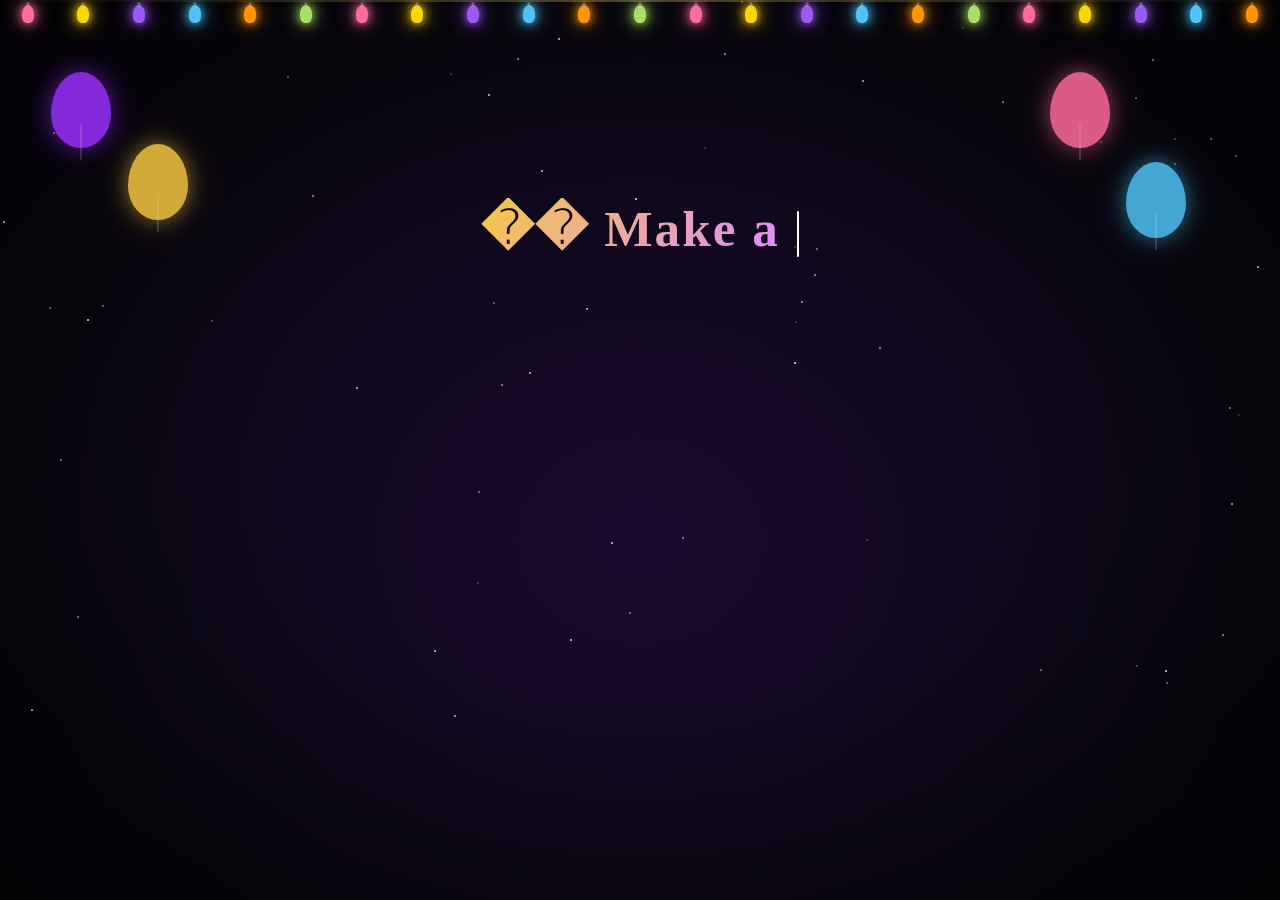
==== commit d25d0112: "g" ====
--- a/cake.html
+++ b/cake.html
@@ -148,6 +148,7 @@
     background-clip: text;
     animation: shimmer 4s linear infinite;
     letter-spacing: 0.04em; line-height: 1.2;
+    min-height: 1.3em;
   }
   @keyframes shimmer {
     0%   { background-position: 0% center; }
@@ -158,12 +159,22 @@
     font-size: clamp(0.75rem, 1.8vw, 1.1rem);
     color: rgba(220,190,255,0.8);
     letter-spacing: 0.06em; font-style: italic;
-  }
+    min-height: 1.4em;
+    opacity: 0;
+    transition: opacity 0.3s ease;
+  }
+  #subtitle.visible { opacity: 1; }
   #candle-hint {
     margin-top: 0.6em;
     font-size: clamp(0.65rem, 1.4vw, 0.85rem);
     color: rgba(255,210,100,0.75);
     letter-spacing: 0.08em;
+    opacity: 0;
+    transition: opacity 0.6s ease;
+    animation: none;
+  }
+  #candle-hint.visible {
+    opacity: 1;
     animation: hintPulse 2s ease-in-out infinite alternate;
   }
   @keyframes hintPulse {
@@ -171,18 +182,42 @@
     100% { opacity: 1; }
   }
 
-  /* Cake Section */
+  /* Blinking cursor */
+  .type-cursor {
+    display: inline-block;
+    width: 2px;
+    background: currentColor;
+    margin-left: 2px;
+    animation: cursorBlink 0.7s step-end infinite;
+    vertical-align: middle;
+    height: 0.9em;
+    border-radius: 1px;
+  }
+  @keyframes cursorBlink {
+    0%,100% { opacity: 1; }
+    50%      { opacity: 0; }
+  }
+
+  /* Cake entrance hidden by default */
   #cake-section {
     position: relative; z-index: 10;
     display: flex; flex-direction: column; align-items: center;
     margin-top: clamp(18px, 3.5vh, 38px);
+    opacity: 0;
+    transform: translateY(40px);
+    transition: opacity 0.9s ease, transform 0.9s cubic-bezier(.22,1,.36,1);
+    animation: none;
+  }
+  #cake-section.entered {
+    opacity: 1;
+    transform: translateY(0);
     animation: cakeFloat 3.6s ease-in-out infinite;
   }
   @keyframes cakeFloat {
     0%,100% { transform: translateY(0); }
     50%      { transform: translateY(-12px); }
   }
-  #cake-section.bounce { animation: cakeBounce 0.6s cubic-bezier(.36,.07,.19,.97); }
+  #cake-section.entered.bounce { animation: cakeBounce 0.6s cubic-bezier(.36,.07,.19,.97); }
   @keyframes cakeBounce {
     0%,100% { transform: translateY(0); }
     20%  { transform: translateY(-20px); }
@@ -515,8 +550,8 @@
 
   <!-- Header -->
   <div id="header">
-    <h1 id="heading">🎂 Make a Wish...</h1>
-    <p id="subtitle">Every birthday deserves a little magic. 💜</p>
+    <h1 id="heading"></h1>
+    <p id="subtitle"></p>
     <p id="candle-hint">🕯️ Touch the flame to blow out the candle!</p>
   </div>
 
@@ -723,952 +758,6 @@
 (function(){
   'use strict';
 
-  /* Fairy Lights */
-  const lightsContainer = document.getElementById('fairy-lights');
-  const colors = ['#ff6b9d','#ffd700','#9b59f5','#4fc3f7','#ff9500','#a8e063'];
-  const count = Math.round(window.innerWidth / 55);
-  for(let i=0;i<count;i++){
-    const b = document.createElement('div');
-    b.className = 'bulb';
-    const col = colors[i%colors.length];
-    b.style.cssText = `--col:${col};background:${col};--dur:${(2+Math.random()*3).toFixed(1)}s;animation-delay:${(Math.random()*2).toFixed(2)}s`;
-    lightsContainer.appendChild(b);
-  }
-
-  /* Stars */
-  const starsEl = document.getElementById('stars');
-  for(let i=0;i<60;i++){
-    const s = document.createElement('div');
-    s.className = 'star';
-    s.style.cssText = `left:${Math.random()*100}%;top:${Math.random()*80}%;--sd:${(2+Math.random()*5).toFixed(1)}s;animation-delay:${(Math.random()*4).toFixed(2)}s;opacity:${(0.2+Math.random()*0.7).toFixed(2)}`;
-    starsEl.appendChild(s);
-  }
-
-  /* Particles */
-  const particleEl = document.getElementById('particles');
-  const pColors = ['rgba(180,120,255,0.5)','rgba(245,200,70,0.4)','rgba(255,180,220,0.4)','rgba(120,200,255,0.35)'];
-  for(let i=0;i<28;i++){
-    const p = document.createElement('div');
-    p.className = 'particle';
-    const sz = (3+Math.random()*5).toFixed(1)+'px';
-    p.style.cssText = `--pc:${pColors[Math.floor(Math.random()*pColors.length)]};--ps:${sz};width:${sz};height:${sz};--pd:${(6+Math.random()*10).toFixed(1)}s;left:${Math.random()*100}%;animation-delay:${(Math.random()*10).toFixed(1)}s`;
-    particleEl.appendChild(p);
-  }
-
-  /* Balloons */
-  const balloonEl = document.getElementById('balloons');
-  const balloonData = [
-    {col:'#9b30ff',l:'4vw',t:'8vh',sw:'3.8s'},
-    {col:'#f5c842',l:'10vw',t:'16vh',sw:'4.5s'},
-    {col:'#ff6b9d',l:'82vw',t:'8vh',sw:'3.2s'},
-    {col:'#4fc3f7',l:'88vw',t:'18vh',sw:'5s'},
-  ];
-  balloonData.forEach(bd=>{
-    const b = document.createElement('div');
-    b.className = 'balloon';
-    b.style.cssText = `background:${bd.col};left:${bd.l};top:${bd.t};--bsw:${bd.sw};box-shadow:0 0 20px ${bd.col}88,0 0 40px ${bd.col}44;`;
-    balloonEl.appendChild(b);
-  });
-
-  /* State */
-  let wished = false;
-  let kitkatClicked = false;
-
-  /* Candle click */
-  document.getElementById('flame-wrap').addEventListener('click', function(){
-    if(wished) return;
-    wished = true;
-    blowOutCandle();
-  });
-
-  function blowOutCandle(){
-    document.getElementById('flame').classList.add('out');
-    document.getElementById('candle-hint').style.transition = 'opacity 0.6s';
-    document.getElementById('candle-hint').style.opacity = '0';
-
-    const smoke = document.getElementById('smoke');
-    setTimeout(()=>{ smoke.classList.add('show'); },500);
-    setTimeout(()=>{ smoke.classList.remove('show'); },2200);
-
-    const bg = document.getElementById('bg');
-    setTimeout(()=>{ bg.classList.add('dim'); },600);
-    setTimeout(()=>{ bg.classList.remove('dim'); },1600);
-
-    setTimeout(()=>{ document.getElementById('fairy-lights').classList.add('bright'); },1400);
-
-    const cakeSec = document.getElementById('cake-section');
-    setTimeout(()=>{
-      cakeSec.style.animation='none';
-      cakeSec.classList.add('bounce');
-      cakeSec.addEventListener('animationend',()=>{
-        cakeSec.classList.remove('bounce');
-        cakeSec.style.animation='';
-      },{once:true});
-    },1600);
-
-    setTimeout(()=>{ launchConfetti(); },1800);
-    setTimeout(()=>{ launchSparkles(); },2000);
-
-    setTimeout(()=>{
-      document.querySelectorAll('.balloon').forEach(b=>{
-        b.style.animationDelay = (Math.random()*0.5)+'s';
-        b.classList.add('float-up');
-      });
-    },2200);
-
-    setTimeout(()=>{ document.getElementById('wish-msg').classList.add('show'); },2600);
-    setTimeout(()=>{ launchHearts(); },2800);
-
-    /* KitKat modal — centered, fades in */
-    setTimeout(()=>{
-      document.getElementById('kitkat-modal').classList.add('show');
-    },3800);
-  }
-
-  /* Confetti */
-  function launchConfetti(){
-    const container = document.getElementById('confetti-container');
-    const confettiColors = ['#f5c842','#9b30ff','#ff6b9d','#4fc3f7','#a8e063','#ff9500','#fff'];
-    for(let i=0;i<90;i++){
-      const c = document.createElement('div');
-      c.className = 'confetto';
-      const fromLeft = i<45;
-      c.style.cssText = `
-        left:${fromLeft?(-5+Math.random()*25)+'%':(75+Math.random()*30)+'%'};
-        top:${(-10-Math.random()*30)+'%'};
-        --cf-col:${confettiColors[Math.floor(Math.random()*confettiColors.length)]};
-        --cf-dur:${(1.8+Math.random()*1.8).toFixed(1)}s;
-        --cf-del:${(Math.random()*0.8).toFixed(2)}s;
-        --cf-rot:${(360+Math.random()*720).toFixed(0)}deg;
-        --cf-r:${Math.random()>0.5?'50%':'2px'};
-        width:${(6+Math.random()*8).toFixed(0)}px;
-        height:${(6+Math.random()*8).toFixed(0)}px;
-        transform:translateX(${fromLeft?'':'-'}${(Math.random()*200).toFixed(0)}px) translateY(${(Math.random()*80).toFixed(0)}px);
-      `;
-      container.appendChild(c);
-      setTimeout(()=>{ if(c.parentNode) c.parentNode.removeChild(c); },3500);
-    }
-  }
-
-  /* Sparkles */
-  function launchSparkles(){
-    const container = document.getElementById('sparkle-container');
-    const sparkleColors = ['#f5c842','#e08cff','#fff','#ffcc00','#cc80ff'];
-    for(let i=0;i<40;i++){
-      const s = document.createElement('div');
-      s.className = 'sparkle';
-      s.style.cssText = `
-        left:${35+Math.random()*30}%;top:${30+Math.random()*40}%;
-        --sp-col:${sparkleColors[Math.floor(Math.random()*sparkleColors.length)]};
-        --sp-dur:${(0.8+Math.random()*1.2).toFixed(1)}s;
-        --sp-del:${(Math.random()*1).toFixed(2)}s;
-        --sp-dx:${(Math.random()*120-60).toFixed(0)}px;
-        --sp-dy:${(-40-Math.random()*80).toFixed(0)}px;
-        width:${(5+Math.random()*10).toFixed(0)}px;
-        height:${(5+Math.random()*10).toFixed(0)}px;
-      `;
-      container.appendChild(s);
-      setTimeout(()=>{ if(s.parentNode) s.parentNode.removeChild(s); },2500);
-    }
-  }
-
-  /* Floating Hearts */
-  function launchHearts(){
-    const emojis = ['💜','✨','⭐','💫','🌟'];
-    for(let i=0;i<12;i++){
-      const h = document.createElement('div');
-      h.className = 'float-heart';
-      h.textContent = emojis[Math.floor(Math.random()*emojis.length)];
-      h.style.cssText = `left:${10+Math.random()*80}%;bottom:${10+Math.random()*40}%;--hd:${(Math.random()*1.5).toFixed(2)}s`;
-      document.body.appendChild(h);
-      setTimeout(()=>{ if(h.parentNode) h.parentNode.removeChild(h); },4000);
-    }
-  }
-
-  /* KitKat click — unwrap */
-  document.getElementById('kitkat-illus').addEventListener('click', function(){
-    if(kitkatClicked) return;
-    kitkatClicked = true;
-    document.getElementById('kitkat-hint').style.display = 'none';
-    document.getElementById('kitkat-text').style.display = 'none';
-    document.getElementById('wrapper-reveal').classList.add('open');
-    setTimeout(()=>{
-      document.getElementById('continue-btn').classList.add('show');
-    },500);
-  });
-
-  /* Continue */
-  document.getElementById('continue-btn').addEventListener('click', function(){
-    document.getElementById('fade-overlay').classList.add('active');
-    setTimeout(()=>{ window.location.href='gift.html'; },1300);
-  });
-
-  /* Prevent scroll */
-  document.addEventListener('touchmove', e=>e.preventDefault(), {passive:false});
-  document.addEventListener('wheel',     e=>e.preventDefault(), {passive:false});
-})();
-</script>
-</body>
-</html><!DOCTYPE html>
-<html lang="en">
-<head>
-<meta charset="UTF-8">
-<meta name="viewport" content="width=device-width, initial-scale=1.0, maximum-scale=1.0, user-scalable=no">
-<title>🎂 Make a Wish</title>
-<style>
-  *, *::before, *::after { box-sizing: border-box; margin: 0; padding: 0; }
-
-  html, body {
-    width: 100%; height: 100%;
-    overflow: hidden;
-    font-family: 'Georgia', serif;
-    background: #0a0612;
-    color: #fff;
-    touch-action: none;
-  }
-
-  #scene {
-    position: fixed; inset: 0;
-    display: flex;
-    flex-direction: column;
-    align-items: center;
-    justify-content: center;
-    overflow: hidden;
-    z-index: 0;
-  }
-
-  /* Background */
-  #bg {
-    position: absolute; inset: 0;
-    background: radial-gradient(ellipse at 50% 60%, #1a0a2e 0%, #0a0612 70%);
-    transition: filter 0.8s ease;
-    z-index: 0;
-  }
-  #bg.dim { filter: brightness(0.4); }
-  #bg::after {
-    content: '';
-    position: absolute; inset: 0;
-    background: radial-gradient(ellipse at center, transparent 40%, rgba(0,0,0,0.75) 100%);
-    pointer-events: none;
-  }
-
-  /* Fairy Lights */
-  #fairy-lights {
-    position: absolute; top: 0; left: 0; right: 0;
-    height: 6vh;
-    display: flex;
-    justify-content: space-around;
-    align-items: flex-start;
-    padding-top: 0.5vh;
-    z-index: 2;
-    transition: filter 1s ease;
-  }
-  #fairy-lights.bright { filter: brightness(2) saturate(1.5); }
-  .wire {
-    position: absolute; top: 0; left: 0; right: 0;
-    height: 2px;
-    background: linear-gradient(to right, transparent, rgba(255,220,100,0.3), transparent);
-  }
-  .bulb {
-    width: clamp(6px, 1.2vw, 12px);
-    height: clamp(9px, 1.8vw, 18px);
-    border-radius: 50% 50% 40% 40%;
-    position: relative;
-    animation: bulbFlicker var(--dur, 3s) ease-in-out infinite alternate;
-    box-shadow: 0 0 clamp(4px,1vw,10px) var(--col), 0 0 clamp(8px,2vw,20px) var(--col);
-  }
-  .bulb::before {
-    content: '';
-    position: absolute; top: -3px; left: 50%; transform: translateX(-50%);
-    width: 3px; height: 5px;
-    background: rgba(180,180,180,0.4);
-    border-radius: 2px 2px 0 0;
-  }
-  @keyframes bulbFlicker {
-    0%   { opacity: 0.7; }
-    50%  { opacity: 1; }
-    100% { opacity: 0.5; }
-  }
-
-  /* Particles */
-  #particles { position: absolute; inset: 0; pointer-events: none; z-index: 1; }
-  .particle {
-    position: absolute;
-    border-radius: 50%;
-    background: var(--pc, rgba(180,120,255,0.4));
-    animation: floatUp var(--pd, 8s) linear infinite;
-    width: var(--ps, 4px); height: var(--ps, 4px);
-    left: var(--px, 50%); bottom: -10px; opacity: 0;
-  }
-  @keyframes floatUp {
-    0%   { opacity: 0; transform: translateY(0) scale(1); }
-    10%  { opacity: 0.8; }
-    90%  { opacity: 0.4; }
-    100% { opacity: 0; transform: translateY(-105vh) scale(0.3); }
-  }
-
-  /* Stars */
-  .star {
-    position: absolute; width: 2px; height: 2px;
-    background: #fff; border-radius: 50%;
-    animation: twinkle var(--sd, 4s) ease-in-out infinite alternate;
-    opacity: 0.6;
-  }
-  @keyframes twinkle {
-    0%   { opacity: 0.2; transform: scale(0.8); }
-    100% { opacity: 1;   transform: scale(1.4); }
-  }
-
-  /* Balloons */
-  .balloon {
-    position: absolute;
-    width: clamp(30px, 5vw, 60px);
-    height: clamp(38px, 6.5vw, 76px);
-    border-radius: 50% 50% 50% 50% / 55% 55% 45% 45%;
-    animation: sway var(--bsw, 4s) ease-in-out infinite alternate;
-    z-index: 2; opacity: 0.85;
-  }
-  .balloon::after {
-    content: '';
-    position: absolute; bottom: -12px; left: 50%; transform: translateX(-50%);
-    width: 1px; height: clamp(20px, 4vh, 50px);
-    background: rgba(255,255,255,0.35);
-  }
-  @keyframes sway {
-    0%   { transform: rotate(-6deg) translateY(0); }
-    100% { transform: rotate(6deg) translateY(-8px); }
-  }
-  .balloon.float-up { animation: floatAway 2.5s ease-in forwards; }
-  @keyframes floatAway {
-    0%   { transform: translateY(0) rotate(0); opacity: 0.85; }
-    100% { transform: translateY(-110vh) rotate(20deg); opacity: 0; }
-  }
-
-  /* Header */
-  #header {
-    position: relative; z-index: 10;
-    text-align: center;
-    margin-bottom: clamp(12px, 3vh, 32px);
-    user-select: none;
-  }
-  #heading {
-    font-size: clamp(1.5rem, 4.5vw, 3.2rem);
-    background: linear-gradient(135deg, #f5c842, #e08cff, #f5c842);
-    background-size: 200% auto;
-    -webkit-background-clip: text; -webkit-text-fill-color: transparent;
-    background-clip: text;
-    animation: shimmer 4s linear infinite;
-    letter-spacing: 0.04em; line-height: 1.2;
-    min-height: 1.3em;
-  }
-  @keyframes shimmer {
-    0%   { background-position: 0% center; }
-    100% { background-position: 200% center; }
-  }
-  #subtitle {
-    margin-top: 0.5em;
-    font-size: clamp(0.75rem, 1.8vw, 1.1rem);
-    color: rgba(220,190,255,0.8);
-    letter-spacing: 0.06em; font-style: italic;
-    min-height: 1.4em;
-    opacity: 0;
-    transition: opacity 0.3s ease;
-  }
-  #subtitle.visible { opacity: 1; }
-  #candle-hint {
-    margin-top: 0.6em;
-    font-size: clamp(0.65rem, 1.4vw, 0.85rem);
-    color: rgba(255,210,100,0.75);
-    letter-spacing: 0.08em;
-    opacity: 0;
-    transition: opacity 0.6s ease;
-    animation: none;
-  }
-  #candle-hint.visible {
-    opacity: 1;
-    animation: hintPulse 2s ease-in-out infinite alternate;
-  }
-  @keyframes hintPulse {
-    0%   { opacity: 0.5; }
-    100% { opacity: 1; }
-  }
-
-  /* Blinking cursor */
-  .type-cursor {
-    display: inline-block;
-    width: 2px;
-    background: currentColor;
-    margin-left: 2px;
-    animation: cursorBlink 0.7s step-end infinite;
-    vertical-align: middle;
-    height: 0.9em;
-    border-radius: 1px;
-  }
-  @keyframes cursorBlink {
-    0%,100% { opacity: 1; }
-    50%      { opacity: 0; }
-  }
-
-  /* Cake entrance hidden by default */
-  #cake-section {
-    position: relative; z-index: 10;
-    display: flex; flex-direction: column; align-items: center;
-    margin-top: clamp(18px, 3.5vh, 38px);
-    opacity: 0;
-    transform: translateY(40px);
-    transition: opacity 0.9s ease, transform 0.9s cubic-bezier(.22,1,.36,1);
-    animation: none;
-  }
-  #cake-section.entered {
-    opacity: 1;
-    transform: translateY(0);
-    animation: cakeFloat 3.6s ease-in-out infinite;
-  }
-  @keyframes cakeFloat {
-    0%,100% { transform: translateY(0); }
-    50%      { transform: translateY(-12px); }
-  }
-  #cake-section.entered.bounce { animation: cakeBounce 0.6s cubic-bezier(.36,.07,.19,.97); }
-  @keyframes cakeBounce {
-    0%,100% { transform: translateY(0); }
-    20%  { transform: translateY(-20px); }
-    40%  { transform: translateY(4px); }
-    60%  { transform: translateY(-12px); }
-    80%  { transform: translateY(2px); }
-  }
-
-  #cake-wrap {
-    width: clamp(160px, 28vw, 320px);
-    height: auto; position: relative;
-    filter: drop-shadow(0 20px 40px rgba(180,100,255,0.35));
-  }
-
-  /* Candle & Flame */
-  #candle-group {
-    position: absolute; top: 0; left: 50%;
-    transform: translate(-50%, -100%) translateY(18px);
-  }
-  #candle-body {
-    width: clamp(8px,1.4vw,16px);
-    height: clamp(22px,4vw,44px);
-    background: linear-gradient(to right, #ffe8a0, #fffde7, #f5c842, #fffde7);
-    border-radius: 3px 3px 1px 1px;
-    margin: 0 auto; position: relative;
-    box-shadow: 0 2px 8px rgba(245,200,66,0.3);
-  }
-  #candle-body::after {
-    content: '';
-    position: absolute; top: -5px; left: 50%; transform: translateX(-50%);
-    width: 2px; height: 6px; background: #555; border-radius: 1px;
-  }
-  #flame-wrap {
-    position: absolute; bottom: 100%; left: 50%; transform: translateX(-50%);
-    cursor: pointer; z-index: 20;
-    padding: clamp(8px,2vw,16px); margin-bottom: -8px;
-  }
-  #flame {
-    width: clamp(14px,2.5vw,26px); height: clamp(22px,4vw,40px);
-    position: relative; margin: 0 auto;
-    transition: opacity 0.8s ease;
-  }
-  .flame-inner {
-    position: absolute; left: 50%; bottom: 0;
-    transform: translateX(-50%);
-    border-radius: 50% 50% 20% 20%;
-    transform-origin: bottom center;
-  }
-  .flame-outer {
-    width: clamp(14px,2.5vw,26px); height: clamp(22px,4vw,40px);
-    background: radial-gradient(ellipse at 50% 80%, #fff700 0%, #ff9500 40%, #ff4800 75%, transparent 100%);
-    animation: flicker 0.15s ease-in-out infinite alternate;
-  }
-  .flame-mid {
-    width: clamp(8px,1.4vw,16px); height: clamp(14px,2.5vw,26px);
-    bottom: 2px;
-    background: radial-gradient(ellipse at 50% 80%, #fff 0%, #ffe066 60%, transparent 100%);
-    animation: flickerMid 0.2s ease-in-out infinite alternate;
-  }
-  .flame-glow {
-    position: absolute; bottom: 0; left: 50%; transform: translateX(-50%);
-    width: clamp(30px,6vw,60px); height: clamp(30px,6vw,60px);
-    border-radius: 50%;
-    background: radial-gradient(circle, rgba(255,200,50,0.45) 0%, transparent 70%);
-    animation: glowPulse 1.2s ease-in-out infinite alternate;
-    pointer-events: none;
-  }
-  @keyframes flicker {
-    0%   { transform: translateX(-50%) scaleX(1)   scaleY(1)    rotate(-2deg); }
-    33%  { transform: translateX(-50%) scaleX(0.9) scaleY(1.05) rotate(1deg); }
-    66%  { transform: translateX(-50%) scaleX(1.1) scaleY(0.95) rotate(-1deg); }
-    100% { transform: translateX(-50%) scaleX(1)   scaleY(1.08) rotate(2deg); }
-  }
-  @keyframes flickerMid {
-    0%   { transform: translateX(-50%) scaleX(1)   rotate(1deg); }
-    100% { transform: translateX(-50%) scaleX(0.85) rotate(-2deg); }
-  }
-  @keyframes glowPulse {
-    0%   { opacity: 0.6; transform: translateX(-50%) scale(1); }
-    100% { opacity: 1;   transform: translateX(-50%) scale(1.3); }
-  }
-  #flame.out { opacity: 0; pointer-events: none; }
-
-  /* Smoke */
-  #smoke {
-    position: absolute; bottom: 100%; left: 50%; transform: translateX(-50%);
-    display: none; flex-direction: column; align-items: center; pointer-events: none;
-  }
-  #smoke.show { display: flex; }
-  .smoke-puff {
-    width: clamp(6px,1.2vw,14px); height: clamp(6px,1.2vw,14px);
-    border-radius: 50%; background: rgba(220,220,220,0.55);
-    margin: 2px 0;
-    animation: smokeDrift 1.5s ease-out forwards;
-    animation-delay: var(--sd2, 0s); opacity: 0;
-  }
-  @keyframes smokeDrift {
-    0%   { opacity: 0.8; transform: translateY(0) translateX(0) scale(1); }
-    100% { opacity: 0;   transform: translateY(-40px) translateX(var(--dx, 5px)) scale(2.5); }
-  }
-
-  /* Cake Stand */
-  #cake-stand {
-    width: clamp(140px,25vw,280px); height: clamp(10px,1.5vw,18px);
-    background: linear-gradient(to right, #c9a84c, #f5e090, #c9a84c);
-    border-radius: 50%;
-    box-shadow: 0 4px 16px rgba(180,140,0,0.45), 0 8px 30px rgba(0,0,0,0.5);
-    margin-top: 4px;
-  }
-
-  /* Confetti */
-  #confetti-container { position: fixed; inset: 0; pointer-events: none; z-index: 50; overflow: hidden; }
-  .confetto {
-    position: absolute;
-    opacity: 0;
-    animation: confettoFall var(--cf-dur, 2.5s) ease-in var(--cf-del, 0s) forwards;
-    border-radius: var(--cf-r, 2px);
-    background: var(--cf-col, #f5c842);
-  }
-  @keyframes confettoFall {
-    0%   { opacity: 1; transform: translateY(-20px) rotate(0deg) scale(1); }
-    100% { opacity: 0; transform: translateY(110vh) rotate(var(--cf-rot, 720deg)) scale(0.6); }
-  }
-
-  /* Sparkles */
-  #sparkle-container { position: fixed; inset: 0; pointer-events: none; z-index: 51; overflow: hidden; }
-  .sparkle {
-    position: absolute; opacity: 0;
-    animation: sparkleAnim var(--sp-dur, 1.2s) ease-out var(--sp-del, 0s) forwards;
-    background: var(--sp-col, #f5c842);
-    clip-path: polygon(50% 0%,61% 35%,98% 35%,68% 57%,79% 91%,50% 70%,21% 91%,32% 57%,2% 35%,39% 35%);
-  }
-  @keyframes sparkleAnim {
-    0%   { opacity: 1; transform: translate(0,0) scale(1); }
-    100% { opacity: 0; transform: translate(var(--sp-dx,30px),var(--sp-dy,-60px)) scale(0.2); }
-  }
-
-  /* Wish Message */
-  #wish-msg {
-    position: relative; z-index: 12;
-    margin-top: clamp(12px, 2.5vh, 28px);
-    text-align: center;
-    opacity: 0; pointer-events: none;
-    transition: opacity 0.8s ease, transform 0.8s ease;
-    transform: translateY(10px);
-  }
-  #wish-msg.show { opacity: 1; pointer-events: auto; transform: translateY(0); }
-  #wish-msg h2 {
-    font-size: clamp(1.1rem, 3vw, 2rem);
-    background: linear-gradient(135deg, #f5c842, #e08cff);
-    -webkit-background-clip: text; -webkit-text-fill-color: transparent;
-    background-clip: text;
-    animation: shimmer 3s linear infinite; background-size: 200% auto;
-  }
-
-  /* ═══════════════════════════════════════════
-     KITKAT MODAL — centered, below wish text
-  ═══════════════════════════════════════════ */
-  #kitkat-modal {
-    position: fixed; inset: 0;
-    z-index: 70;
-    display: flex;
-    align-items: center;
-    justify-content: center;
-    pointer-events: none;
-    opacity: 0;
-    transition: opacity 0.6s ease;
-  }
-  #kitkat-modal.show { opacity: 1; pointer-events: auto; }
-
-  /* semi-dark backdrop blur */
-  #kitkat-modal::before {
-    content: '';
-    position: absolute; inset: 0;
-    background: rgba(5,2,15,0.55);
-    backdrop-filter: blur(3px);
-  }
-
-  #kitkat-card {
-    position: relative;
-    background: linear-gradient(145deg, #160826, #220d3a);
-    border: 1px solid rgba(224,140,255,0.3);
-    border-radius: 24px;
-    padding: clamp(20px,3.5vw,36px) clamp(24px,4vw,44px);
-    box-shadow:
-      0 0 0 1px rgba(255,255,255,0.06),
-      0 12px 50px rgba(140,60,255,0.4),
-      0 0 80px rgba(160,80,255,0.15);
-    width: min(90vw, 380px);
-    text-align: center;
-    overflow: hidden;
-    animation: none;
-    transform: translateY(30px) scale(0.92);
-    transition: transform 0.6s cubic-bezier(.22,1,.36,1);
-  }
-  #kitkat-modal.show #kitkat-card {
-    transform: translateY(0) scale(1);
-  }
-
-  /* shimmer stripe */
-  #kitkat-card::before {
-    content: '';
-    position: absolute; top: 0; left: -60%;
-    width: 40%; height: 100%;
-    background: linear-gradient(to right, transparent, rgba(255,255,255,0.04), transparent);
-    animation: cardShimmer 3s linear infinite;
-    pointer-events: none;
-  }
-  @keyframes cardShimmer {
-    0%   { left: -60%; }
-    100% { left: 120%; }
-  }
-
-  #kitkat-title {
-    font-size: clamp(0.8rem, 1.6vw, 1rem);
-    color: rgba(220,190,255,0.7);
-    letter-spacing: 0.12em;
-    text-transform: uppercase;
-    margin-bottom: clamp(10px,2vw,18px);
-  }
-
-  /* KitKat SVG illustration wrapper */
-  #kitkat-illus {
-    width: min(80%, 240px);
-    margin: 0 auto clamp(14px,2.5vw,22px);
-    cursor: pointer;
-    position: relative;
-    filter: drop-shadow(0 6px 20px rgba(200,30,10,0.55));
-    transition: transform 0.35s cubic-bezier(.22,1,.36,1), filter 0.35s ease;
-  }
-  #kitkat-illus:hover {
-    transform: scale(1.06) rotate(-1.5deg);
-    filter: drop-shadow(0 10px 30px rgba(220,50,20,0.75));
-  }
-  #kitkat-illus:active { transform: scale(0.97); }
-
-  #kitkat-hint {
-    font-size: clamp(0.6rem, 1.1vw, 0.72rem);
-    color: rgba(180,140,255,0.55);
-    letter-spacing: 0.06em;
-    margin-top: -4px;
-    margin-bottom: clamp(10px,2vw,16px);
-    font-style: italic;
-  }
-
-  #kitkat-text {
-    font-size: clamp(0.72rem, 1.4vw, 0.9rem);
-    color: rgba(230,200,255,0.85);
-    line-height: 1.6;
-    margin-bottom: clamp(12px,2vw,18px);
-  }
-
-  /* Wrapper-open reveal */
-  #wrapper-reveal {
-    max-height: 0; overflow: hidden;
-    transition: max-height 0.6s ease, opacity 0.5s ease;
-    opacity: 0;
-  }
-  #wrapper-reveal.open { max-height: 200px; opacity: 1; }
-  #gift-msg {
-    font-size: clamp(0.85rem, 1.8vw, 1.05rem);
-    color: #f0d0ff;
-    margin-bottom: clamp(10px,1.8vw,16px);
-  }
-
-  /* Continue Button */
-  #continue-btn {
-    display: inline-block;
-    padding: clamp(10px,1.5vh,16px) clamp(28px,5vw,52px);
-    background: linear-gradient(135deg, #9b30ff, #c060ff);
-    color: #fff;
-    border: none;
-    border-radius: 50px;
-    font-size: clamp(0.85rem, 1.8vw, 1.05rem);
-    font-family: 'Georgia', serif;
-    letter-spacing: 0.1em;
-    cursor: pointer;
-    opacity: 0;
-    transform: translateY(8px);
-    transition: opacity 0.6s ease, transform 0.6s ease, box-shadow 0.2s ease;
-    box-shadow: 0 0 22px rgba(160,80,255,0.6), 0 4px 20px rgba(0,0,0,0.4);
-    pointer-events: none;
-  }
-  #continue-btn.show {
-    opacity: 1; transform: translateY(0);
-    pointer-events: auto;
-    animation: continuePulse 2s ease-in-out infinite alternate;
-  }
-  #continue-btn:hover {
-    box-shadow: 0 0 40px rgba(200,120,255,0.95), 0 4px 30px rgba(0,0,0,0.5);
-    transform: scale(1.05);
-    animation: none;
-  }
-  #continue-btn:active { transform: scale(0.95); }
-  @keyframes continuePulse {
-    0%   { box-shadow: 0 0 16px rgba(160,80,255,0.5); }
-    100% { box-shadow: 0 0 44px rgba(200,120,255,0.95), 0 0 70px rgba(160,80,255,0.4); }
-  }
-
-  /* Fade overlay */
-  #fade-overlay {
-    position: fixed; inset: 0;
-    background: #000; opacity: 0; pointer-events: none;
-    z-index: 100; transition: opacity 1.2s ease;
-  }
-  #fade-overlay.active { opacity: 1; pointer-events: auto; }
-
-  /* Floating hearts */
-  .float-heart {
-    position: fixed;
-    font-size: clamp(12px,2.5vw,22px);
-    opacity: 0; pointer-events: none; z-index: 52;
-    animation: heartFloat 3s ease-out forwards;
-    animation-delay: var(--hd, 0s);
-  }
-  @keyframes heartFloat {
-    0%   { opacity: 1; transform: translateY(0) scale(1); }
-    100% { opacity: 0; transform: translateY(-80px) scale(0.4); }
-  }
-</style>
-</head>
-<body>
-
-<div id="scene">
-  <div id="bg"></div>
-  <div id="stars"></div>
-  <div id="particles"></div>
-  <div id="fairy-lights"><div class="wire"></div></div>
-  <div id="balloons"></div>
-
-  <!-- Header -->
-  <div id="header">
-    <h1 id="heading"></h1>
-    <p id="subtitle"></p>
-    <p id="candle-hint">🕯️ Touch the flame to blow out the candle!</p>
-  </div>
-
-  <!-- Cake -->
-  <div id="cake-section">
-    <div id="cake-wrap">
-      <svg viewBox="0 0 300 220" xmlns="http://www.w3.org/2000/svg" width="100%" height="auto">
-        <ellipse cx="150" cy="185" rx="110" ry="22" fill="#c8a0d8" opacity="0.5"/>
-        <rect x="48" y="145" width="204" height="45" rx="10" fill="url(#frosting1)"/>
-        <ellipse cx="150" cy="145" rx="102" ry="18" fill="url(#top1)"/>
-        <path d="M70,145 Q75,162 72,170 Q77,148 90,145 Q95,166 92,172 Q98,148 112,145 Q118,168 115,174" stroke="#f8f0ff" stroke-width="8" stroke-linecap="round" fill="none" opacity="0.9"/>
-        <path d="M180,145 Q185,162 182,170 Q188,148 200,145 Q205,168 202,174 Q207,148 218,145 Q222,165 220,172" stroke="#f8f0ff" stroke-width="8" stroke-linecap="round" fill="none" opacity="0.9"/>
-        <ellipse cx="150" cy="138" rx="80" ry="15" fill="#d8b0e8" opacity="0.4"/>
-        <rect x="74" y="102" width="152" height="42" rx="9" fill="url(#frosting2)"/>
-        <ellipse cx="150" cy="102" rx="76" ry="14" fill="url(#top2)"/>
-        <path d="M90,102 Q96,118 93,124 Q100,105 115,102 Q120,120 117,126" stroke="#f8f0ff" stroke-width="7" stroke-linecap="round" fill="none" opacity="0.9"/>
-        <path d="M170,102 Q175,118 173,126 Q180,105 195,102 Q200,120 197,126" stroke="#f8f0ff" stroke-width="7" stroke-linecap="round" fill="none" opacity="0.9"/>
-        <ellipse cx="150" cy="96" rx="52" ry="10" fill="#e8c0f8" opacity="0.4"/>
-        <rect x="102" y="66" width="96" height="35" rx="8" fill="url(#frosting3)"/>
-        <ellipse cx="150" cy="66" rx="48" ry="9" fill="url(#top3)"/>
-        <rect x="48" y="162" width="204" height="6" rx="3" fill="#9b30ff" opacity="0.6"/>
-        <rect x="74" y="120" width="152" height="5" rx="2.5" fill="#9b30ff" opacity="0.6"/>
-        <rect x="102" y="82" width="96" height="4" rx="2" fill="#9b30ff" opacity="0.55"/>
-        <circle cx="90" cy="155" r="4" fill="#f5c842" opacity="0.9"/>
-        <circle cx="130" cy="158" r="3" fill="#f5c842" opacity="0.9"/>
-        <circle cx="170" cy="155" r="4" fill="#f5c842" opacity="0.9"/>
-        <circle cx="210" cy="158" r="3" fill="#f5c842" opacity="0.9"/>
-        <text x="100" y="115" font-size="10" fill="#f5c842" opacity="0.9">★</text>
-        <text x="145" y="118" font-size="8"  fill="#f5c842" opacity="0.9">✦</text>
-        <text x="190" y="115" font-size="10" fill="#f5c842" opacity="0.9">★</text>
-        <text x="126" y="80" font-size="8" fill="#f5c842" opacity="0.9">✦</text>
-        <text x="164" y="78" font-size="8" fill="#f5c842" opacity="0.9">✦</text>
-        <text x="150" y="136" text-anchor="middle" font-size="8.5" fill="#7a2eb5" font-family="Georgia,serif" letter-spacing="1" opacity="0.95">Happy Birthday</text>
-        <text x="150" y="110" text-anchor="middle" font-size="7"   fill="#7a2eb5" font-family="Georgia,serif" letter-spacing="0.8" opacity="0.9">with love 💜</text>
-        <defs>
-          <linearGradient id="frosting1" x1="0" y1="0" x2="0" y2="1">
-            <stop offset="0%" stop-color="#fdf8ff"/><stop offset="100%" stop-color="#e8d5f5"/>
-          </linearGradient>
-          <radialGradient id="top1" cx="50%" cy="40%">
-            <stop offset="0%" stop-color="#fff"/><stop offset="100%" stop-color="#e0c8f0"/>
-          </radialGradient>
-          <linearGradient id="frosting2" x1="0" y1="0" x2="0" y2="1">
-            <stop offset="0%" stop-color="#fdf8ff"/><stop offset="100%" stop-color="#e8d5f5"/>
-          </linearGradient>
-          <radialGradient id="top2" cx="50%" cy="40%">
-            <stop offset="0%" stop-color="#fff"/><stop offset="100%" stop-color="#e8d5f5"/>
-          </radialGradient>
-          <linearGradient id="frosting3" x1="0" y1="0" x2="0" y2="1">
-            <stop offset="0%" stop-color="#fff"/><stop offset="100%" stop-color="#f0e0ff"/>
-          </linearGradient>
-          <radialGradient id="top3" cx="50%" cy="40%">
-            <stop offset="0%" stop-color="#fff"/><stop offset="100%" stop-color="#f0e0ff"/>
-          </radialGradient>
-        </defs>
-      </svg>
-
-      <!-- Candle -->
-      <div id="candle-group" style="position:absolute;top:25%;left:50%;transform:translate(-50%,-100%);">
-        <div id="flame-wrap" title="Click to blow out!">
-          <div id="flame">
-            <div class="flame-glow"></div>
-            <div class="flame-inner flame-outer"></div>
-            <div class="flame-inner flame-mid"></div>
-          </div>
-        </div>
-        <div id="candle-body"></div>
-        <div id="smoke">
-          <div class="smoke-puff" style="--sd2:0s;--dx:-4px;"></div>
-          <div class="smoke-puff" style="--sd2:0.2s;--dx:6px;"></div>
-          <div class="smoke-puff" style="--sd2:0.4s;--dx:-3px;"></div>
-        </div>
-      </div>
-    </div>
-    <div id="cake-stand"></div>
-  </div>
-
-  <!-- Wish Message -->
-  <div id="wish-msg"><h2>✨ Wish Granted! ✨</h2></div>
-
-  <div id="confetti-container"></div>
-  <div id="sparkle-container"></div>
-</div>
-
-<!-- ═══════ KitKat CENTERED MODAL ═══════ -->
-<div id="kitkat-modal">
-  <div id="kitkat-card">
-    <p id="kitkat-title">🍫 A Little Surprise For You</p>
-
-    <!-- Realistic KitKat SVG Illustration -->
-    <div id="kitkat-illus" title="Click to unwrap!">
-      <svg viewBox="0 0 280 140" xmlns="http://www.w3.org/2000/svg" width="100%" height="auto">
-        <defs>
-          <linearGradient id="wrapGrad" x1="0" y1="0" x2="0" y2="1">
-            <stop offset="0%"   stop-color="#e8281a"/>
-            <stop offset="45%"  stop-color="#c41a0d"/>
-            <stop offset="100%" stop-color="#8b0e05"/>
-          </linearGradient>
-          <linearGradient id="wrapSide" x1="0" y1="0" x2="1" y2="0">
-            <stop offset="0%"   stop-color="#a01008"/>
-            <stop offset="100%" stop-color="#c41a0d"/>
-          </linearGradient>
-          <linearGradient id="chocoGrad" x1="0" y1="0" x2="0" y2="1">
-            <stop offset="0%"   stop-color="#5c2e00"/>
-            <stop offset="50%"  stop-color="#3d1f00"/>
-            <stop offset="100%" stop-color="#2a1500"/>
-          </linearGradient>
-          <linearGradient id="fingerGrad" x1="0" y1="0" x2="0" y2="1">
-            <stop offset="0%"   stop-color="#6b3500"/>
-            <stop offset="100%" stop-color="#3d1f00"/>
-          </linearGradient>
-          <linearGradient id="whiteStripe" x1="0" y1="0" x2="0" y2="1">
-            <stop offset="0%"   stop-color="#ffffff" stop-opacity="0.95"/>
-            <stop offset="100%" stop-color="#e8e8e8" stop-opacity="0.9"/>
-          </linearGradient>
-          <filter id="softShadow">
-            <feDropShadow dx="0" dy="4" stdDeviation="6" flood-color="#000" flood-opacity="0.5"/>
-          </filter>
-          <filter id="innerGlow">
-            <feGaussianBlur stdDeviation="2" result="blur"/>
-            <feComposite in="SourceGraphic" in2="blur"/>
-          </filter>
-          <clipPath id="wrapClip">
-            <rect x="10" y="18" width="260" height="104" rx="10"/>
-          </clipPath>
-        </defs>
-
-        <!-- Shadow -->
-        <ellipse cx="140" cy="132" rx="108" ry="8" fill="#000" opacity="0.35"/>
-
-        <!-- Main wrapper body -->
-        <rect x="10" y="18" width="260" height="104" rx="10" fill="url(#wrapGrad)" filter="url(#softShadow)"/>
-
-        <!-- White band across top with KITKAT logo -->
-        <rect x="10" y="28" width="260" height="38" fill="url(#whiteStripe)" clip-path="url(#wrapClip)"/>
-
-        <!-- Red top strip back -->
-        <rect x="10" y="18" width="260" height="12" fill="#d42015" rx="10" clip-path="url(#wrapClip)"/>
-
-        <!-- KITKAT logo -->
-        <text x="140" y="54" text-anchor="middle"
-              font-size="22" font-family="Arial Black, Arial, sans-serif"
-              font-weight="900" fill="#c0150a" letter-spacing="5"
-              filter="url(#innerGlow)">KitKat</text>
-
-        <!-- Registered trademark -->
-        <text x="232" y="38" font-size="9" fill="#c0150a" font-family="Arial, sans-serif">®</text>
-
-        <!-- Separator line below logo band -->
-        <line x1="10" y1="66" x2="270" y2="66" stroke="#c0150a" stroke-width="1.5" opacity="0.6"/>
-
-        <!-- Four chocolate fingers (bottom half of wrapper shows through) -->
-        <!-- Finger dividers — subtle lines -->
-        <line x1="75"  y1="68" x2="75"  y2="118" stroke="rgba(255,255,255,0.12)" stroke-width="1.5"/>
-        <line x1="140" y1="68" x2="140" y2="118" stroke="rgba(255,255,255,0.12)" stroke-width="1.5"/>
-        <line x1="205" y1="68" x2="205" y2="118" stroke="rgba(255,255,255,0.12)" stroke-width="1.5"/>
-
-        <!-- Finger texture highlights -->
-        <rect x="14"  y="70" width="57" height="44" rx="3" fill="rgba(255,255,255,0.04)"/>
-        <rect x="79"  y="70" width="57" height="44" rx="3" fill="rgba(255,255,255,0.04)"/>
-        <rect x="144" y="70" width="57" height="44" rx="3" fill="rgba(255,255,255,0.04)"/>
-        <rect x="209" y="70" width="57" height="44" rx="3" fill="rgba(255,255,255,0.04)"/>
-
-        <!-- Wafer line hints on each finger -->
-        <line x1="14"  y1="84" x2="70"  y2="84" stroke="rgba(255,255,255,0.08)" stroke-width="1"/>
-        <line x1="14"  y1="98" x2="70"  y2="98" stroke="rgba(255,255,255,0.08)" stroke-width="1"/>
-        <line x1="79"  y1="84" x2="135" y2="84" stroke="rgba(255,255,255,0.08)" stroke-width="1"/>
-        <line x1="79"  y1="98" x2="135" y2="98" stroke="rgba(255,255,255,0.08)" stroke-width="1"/>
-        <line x1="144" y1="84" x2="200" y2="84" stroke="rgba(255,255,255,0.08)" stroke-width="1"/>
-        <line x1="144" y1="98" x2="200" y2="98" stroke="rgba(255,255,255,0.08)" stroke-width="1"/>
-        <line x1="209" y1="84" x2="265" y2="84" stroke="rgba(255,255,255,0.08)" stroke-width="1"/>
-        <line x1="209" y1="98" x2="265" y2="98" stroke="rgba(255,255,255,0.08)" stroke-width="1"/>
-
-        <!-- Wrapper fold edges (3D feel) -->
-        <rect x="10"  y="18" width="8"  height="104" rx="4" fill="url(#wrapSide)" opacity="0.7"/>
-        <rect x="262" y="18" width="8"  height="104" rx="4" fill="url(#wrapSide)" opacity="0.4"/>
-
-        <!-- Foil glint / shine streak -->
-        <rect x="22" y="20" width="4" height="100" rx="2" fill="rgba(255,255,255,0.12)"/>
-        <rect x="30" y="20" width="2" height="100" rx="1" fill="rgba(255,255,255,0.06)"/>
-
-        <!-- Bottom crease -->
-        <line x1="10" y1="114" x2="270" y2="114" stroke="rgba(0,0,0,0.25)" stroke-width="1.5"/>
-
-        <!-- Wrapper border outline -->
-        <rect x="10" y="18" width="260" height="104" rx="10"
-              fill="none" stroke="rgba(255,255,255,0.12)" stroke-width="1.5"/>
-      </svg>
-    </div>
-
-    <p id="kitkat-hint">tap to unwrap 👆</p>
-    <p id="kitkat-text">A little KitKat break before your next surprise. 🍫💜</p>
-
-    <!-- Revealed after tap -->
-    <div id="wrapper-reveal">
-      <p id="gift-msg">Ready for your gift? 🎁</p>
-      <button id="continue-btn">Continue →</button>
-    </div>
-  </div>
-</div>
-
-<div id="fade-overlay"></div>
-
-<script>
-(function(){
-  'use strict';
-
   /* ── Fairy Lights ── */
   const lightsContainer = document.getElementById('fairy-lights');
   const colors = ['#ff6b9d','#ffd700','#9b59f5','#4fc3f7','#ff9500','#a8e063'];
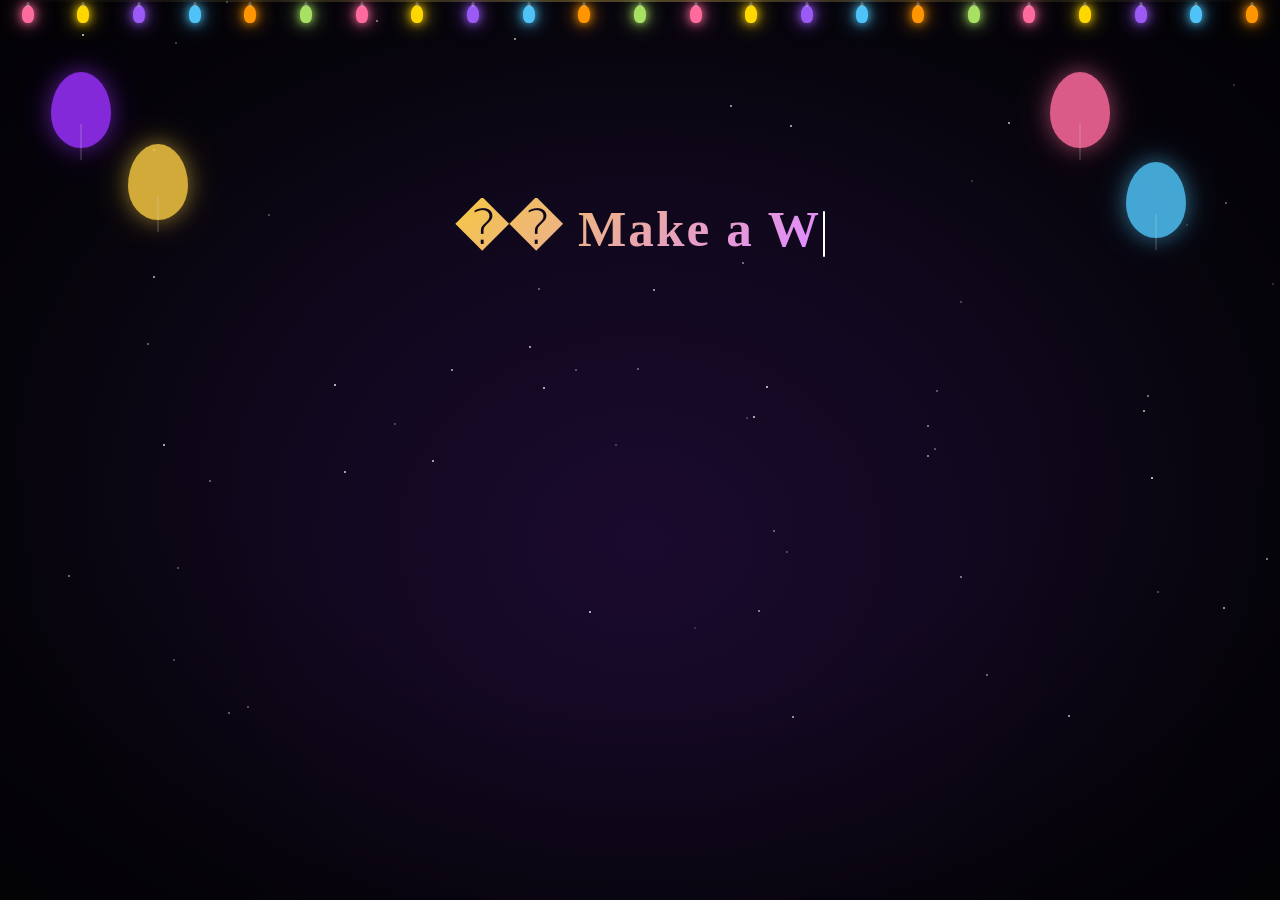
==== commit 3e4384b5: "cake file seprstion sorted" ====
--- a/cake.html
+++ b/cake.html
@@ -4,540 +4,8 @@
 <meta charset="UTF-8">
 <meta name="viewport" content="width=device-width, initial-scale=1.0, maximum-scale=1.0, user-scalable=no">
 <title>🎂 Make a Wish</title>
-<style>
-  *, *::before, *::after { box-sizing: border-box; margin: 0; padding: 0; }
-
-  html, body {
-    width: 100%; height: 100%;
-    overflow: hidden;
-    font-family: 'Georgia', serif;
-    background: #0a0612;
-    color: #fff;
-    touch-action: none;
-  }
-
-  #scene {
-    position: fixed; inset: 0;
-    display: flex;
-    flex-direction: column;
-    align-items: center;
-    justify-content: center;
-    overflow: hidden;
-    z-index: 0;
-  }
-
-  /* Background */
-  #bg {
-    position: absolute; inset: 0;
-    background: radial-gradient(ellipse at 50% 60%, #1a0a2e 0%, #0a0612 70%);
-    transition: filter 0.8s ease;
-    z-index: 0;
-  }
-  #bg.dim { filter: brightness(0.4); }
-  #bg::after {
-    content: '';
-    position: absolute; inset: 0;
-    background: radial-gradient(ellipse at center, transparent 40%, rgba(0,0,0,0.75) 100%);
-    pointer-events: none;
-  }
-
-  /* Fairy Lights */
-  #fairy-lights {
-    position: absolute; top: 0; left: 0; right: 0;
-    height: 6vh;
-    display: flex;
-    justify-content: space-around;
-    align-items: flex-start;
-    padding-top: 0.5vh;
-    z-index: 2;
-    transition: filter 1s ease;
-  }
-  #fairy-lights.bright { filter: brightness(2) saturate(1.5); }
-  .wire {
-    position: absolute; top: 0; left: 0; right: 0;
-    height: 2px;
-    background: linear-gradient(to right, transparent, rgba(255,220,100,0.3), transparent);
-  }
-  .bulb {
-    width: clamp(6px, 1.2vw, 12px);
-    height: clamp(9px, 1.8vw, 18px);
-    border-radius: 50% 50% 40% 40%;
-    position: relative;
-    animation: bulbFlicker var(--dur, 3s) ease-in-out infinite alternate;
-    box-shadow: 0 0 clamp(4px,1vw,10px) var(--col), 0 0 clamp(8px,2vw,20px) var(--col);
-  }
-  .bulb::before {
-    content: '';
-    position: absolute; top: -3px; left: 50%; transform: translateX(-50%);
-    width: 3px; height: 5px;
-    background: rgba(180,180,180,0.4);
-    border-radius: 2px 2px 0 0;
-  }
-  @keyframes bulbFlicker {
-    0%   { opacity: 0.7; }
-    50%  { opacity: 1; }
-    100% { opacity: 0.5; }
-  }
-
-  /* Particles */
-  #particles { position: absolute; inset: 0; pointer-events: none; z-index: 1; }
-  .particle {
-    position: absolute;
-    border-radius: 50%;
-    background: var(--pc, rgba(180,120,255,0.4));
-    animation: floatUp var(--pd, 8s) linear infinite;
-    width: var(--ps, 4px); height: var(--ps, 4px);
-    left: var(--px, 50%); bottom: -10px; opacity: 0;
-  }
-  @keyframes floatUp {
-    0%   { opacity: 0; transform: translateY(0) scale(1); }
-    10%  { opacity: 0.8; }
-    90%  { opacity: 0.4; }
-    100% { opacity: 0; transform: translateY(-105vh) scale(0.3); }
-  }
-
-  /* Stars */
-  .star {
-    position: absolute; width: 2px; height: 2px;
-    background: #fff; border-radius: 50%;
-    animation: twinkle var(--sd, 4s) ease-in-out infinite alternate;
-    opacity: 0.6;
-  }
-  @keyframes twinkle {
-    0%   { opacity: 0.2; transform: scale(0.8); }
-    100% { opacity: 1;   transform: scale(1.4); }
-  }
-
-  /* Balloons */
-  .balloon {
-    position: absolute;
-    width: clamp(30px, 5vw, 60px);
-    height: clamp(38px, 6.5vw, 76px);
-    border-radius: 50% 50% 50% 50% / 55% 55% 45% 45%;
-    animation: sway var(--bsw, 4s) ease-in-out infinite alternate;
-    z-index: 2; opacity: 0.85;
-  }
-  .balloon::after {
-    content: '';
-    position: absolute; bottom: -12px; left: 50%; transform: translateX(-50%);
-    width: 1px; height: clamp(20px, 4vh, 50px);
-    background: rgba(255,255,255,0.35);
-  }
-  @keyframes sway {
-    0%   { transform: rotate(-6deg) translateY(0); }
-    100% { transform: rotate(6deg) translateY(-8px); }
-  }
-  .balloon.float-up { animation: floatAway 2.5s ease-in forwards; }
-  @keyframes floatAway {
-    0%   { transform: translateY(0) rotate(0); opacity: 0.85; }
-    100% { transform: translateY(-110vh) rotate(20deg); opacity: 0; }
-  }
-
-  /* Header */
-  #header {
-    position: relative; z-index: 10;
-    text-align: center;
-    margin-bottom: clamp(12px, 3vh, 32px);
-    user-select: none;
-  }
-  #heading {
-    font-size: clamp(1.5rem, 4.5vw, 3.2rem);
-    background: linear-gradient(135deg, #f5c842, #e08cff, #f5c842);
-    background-size: 200% auto;
-    -webkit-background-clip: text; -webkit-text-fill-color: transparent;
-    background-clip: text;
-    animation: shimmer 4s linear infinite;
-    letter-spacing: 0.04em; line-height: 1.2;
-    min-height: 1.3em;
-  }
-  @keyframes shimmer {
-    0%   { background-position: 0% center; }
-    100% { background-position: 200% center; }
-  }
-  #subtitle {
-    margin-top: 0.5em;
-    font-size: clamp(0.75rem, 1.8vw, 1.1rem);
-    color: rgba(220,190,255,0.8);
-    letter-spacing: 0.06em; font-style: italic;
-    min-height: 1.4em;
-    opacity: 0;
-    transition: opacity 0.3s ease;
-  }
-  #subtitle.visible { opacity: 1; }
-  #candle-hint {
-    margin-top: 0.6em;
-    font-size: clamp(0.65rem, 1.4vw, 0.85rem);
-    color: rgba(255,210,100,0.75);
-    letter-spacing: 0.08em;
-    opacity: 0;
-    transition: opacity 0.6s ease;
-    animation: none;
-  }
-  #candle-hint.visible {
-    opacity: 1;
-    animation: hintPulse 2s ease-in-out infinite alternate;
-  }
-  @keyframes hintPulse {
-    0%   { opacity: 0.5; }
-    100% { opacity: 1; }
-  }
-
-  /* Blinking cursor */
-  .type-cursor {
-    display: inline-block;
-    width: 2px;
-    background: currentColor;
-    margin-left: 2px;
-    animation: cursorBlink 0.7s step-end infinite;
-    vertical-align: middle;
-    height: 0.9em;
-    border-radius: 1px;
-  }
-  @keyframes cursorBlink {
-    0%,100% { opacity: 1; }
-    50%      { opacity: 0; }
-  }
-
-  /* Cake entrance hidden by default */
-  #cake-section {
-    position: relative; z-index: 10;
-    display: flex; flex-direction: column; align-items: center;
-    margin-top: clamp(18px, 3.5vh, 38px);
-    opacity: 0;
-    transform: translateY(40px);
-    transition: opacity 0.9s ease, transform 0.9s cubic-bezier(.22,1,.36,1);
-    animation: none;
-  }
-  #cake-section.entered {
-    opacity: 1;
-    transform: translateY(0);
-    animation: cakeFloat 3.6s ease-in-out infinite;
-  }
-  @keyframes cakeFloat {
-    0%,100% { transform: translateY(0); }
-    50%      { transform: translateY(-12px); }
-  }
-  #cake-section.entered.bounce { animation: cakeBounce 0.6s cubic-bezier(.36,.07,.19,.97); }
-  @keyframes cakeBounce {
-    0%,100% { transform: translateY(0); }
-    20%  { transform: translateY(-20px); }
-    40%  { transform: translateY(4px); }
-    60%  { transform: translateY(-12px); }
-    80%  { transform: translateY(2px); }
-  }
-
-  #cake-wrap {
-    width: clamp(160px, 28vw, 320px);
-    height: auto; position: relative;
-    filter: drop-shadow(0 20px 40px rgba(180,100,255,0.35));
-  }
-
-  /* Candle & Flame */
-  #candle-group {
-    position: absolute; top: 0; left: 50%;
-    transform: translate(-50%, -100%) translateY(18px);
-  }
-  #candle-body {
-    width: clamp(8px,1.4vw,16px);
-    height: clamp(22px,4vw,44px);
-    background: linear-gradient(to right, #ffe8a0, #fffde7, #f5c842, #fffde7);
-    border-radius: 3px 3px 1px 1px;
-    margin: 0 auto; position: relative;
-    box-shadow: 0 2px 8px rgba(245,200,66,0.3);
-  }
-  #candle-body::after {
-    content: '';
-    position: absolute; top: -5px; left: 50%; transform: translateX(-50%);
-    width: 2px; height: 6px; background: #555; border-radius: 1px;
-  }
-  #flame-wrap {
-    position: absolute; bottom: 100%; left: 50%; transform: translateX(-50%);
-    cursor: pointer; z-index: 20;
-    padding: clamp(8px,2vw,16px); margin-bottom: -8px;
-  }
-  #flame {
-    width: clamp(14px,2.5vw,26px); height: clamp(22px,4vw,40px);
-    position: relative; margin: 0 auto;
-    transition: opacity 0.8s ease;
-  }
-  .flame-inner {
-    position: absolute; left: 50%; bottom: 0;
-    transform: translateX(-50%);
-    border-radius: 50% 50% 20% 20%;
-    transform-origin: bottom center;
-  }
-  .flame-outer {
-    width: clamp(14px,2.5vw,26px); height: clamp(22px,4vw,40px);
-    background: radial-gradient(ellipse at 50% 80%, #fff700 0%, #ff9500 40%, #ff4800 75%, transparent 100%);
-    animation: flicker 0.15s ease-in-out infinite alternate;
-  }
-  .flame-mid {
-    width: clamp(8px,1.4vw,16px); height: clamp(14px,2.5vw,26px);
-    bottom: 2px;
-    background: radial-gradient(ellipse at 50% 80%, #fff 0%, #ffe066 60%, transparent 100%);
-    animation: flickerMid 0.2s ease-in-out infinite alternate;
-  }
-  .flame-glow {
-    position: absolute; bottom: 0; left: 50%; transform: translateX(-50%);
-    width: clamp(30px,6vw,60px); height: clamp(30px,6vw,60px);
-    border-radius: 50%;
-    background: radial-gradient(circle, rgba(255,200,50,0.45) 0%, transparent 70%);
-    animation: glowPulse 1.2s ease-in-out infinite alternate;
-    pointer-events: none;
-  }
-  @keyframes flicker {
-    0%   { transform: translateX(-50%) scaleX(1)   scaleY(1)    rotate(-2deg); }
-    33%  { transform: translateX(-50%) scaleX(0.9) scaleY(1.05) rotate(1deg); }
-    66%  { transform: translateX(-50%) scaleX(1.1) scaleY(0.95) rotate(-1deg); }
-    100% { transform: translateX(-50%) scaleX(1)   scaleY(1.08) rotate(2deg); }
-  }
-  @keyframes flickerMid {
-    0%   { transform: translateX(-50%) scaleX(1)   rotate(1deg); }
-    100% { transform: translateX(-50%) scaleX(0.85) rotate(-2deg); }
-  }
-  @keyframes glowPulse {
-    0%   { opacity: 0.6; transform: translateX(-50%) scale(1); }
-    100% { opacity: 1;   transform: translateX(-50%) scale(1.3); }
-  }
-  #flame.out { opacity: 0; pointer-events: none; }
-
-  /* Smoke */
-  #smoke {
-    position: absolute; bottom: 100%; left: 50%; transform: translateX(-50%);
-    display: none; flex-direction: column; align-items: center; pointer-events: none;
-  }
-  #smoke.show { display: flex; }
-  .smoke-puff {
-    width: clamp(6px,1.2vw,14px); height: clamp(6px,1.2vw,14px);
-    border-radius: 50%; background: rgba(220,220,220,0.55);
-    margin: 2px 0;
-    animation: smokeDrift 1.5s ease-out forwards;
-    animation-delay: var(--sd2, 0s); opacity: 0;
-  }
-  @keyframes smokeDrift {
-    0%   { opacity: 0.8; transform: translateY(0) translateX(0) scale(1); }
-    100% { opacity: 0;   transform: translateY(-40px) translateX(var(--dx, 5px)) scale(2.5); }
-  }
-
-  /* Cake Stand */
-  #cake-stand {
-    width: clamp(140px,25vw,280px); height: clamp(10px,1.5vw,18px);
-    background: linear-gradient(to right, #c9a84c, #f5e090, #c9a84c);
-    border-radius: 50%;
-    box-shadow: 0 4px 16px rgba(180,140,0,0.45), 0 8px 30px rgba(0,0,0,0.5);
-    margin-top: 4px;
-  }
-
-  /* Confetti */
-  #confetti-container { position: fixed; inset: 0; pointer-events: none; z-index: 50; overflow: hidden; }
-  .confetto {
-    position: absolute;
-    opacity: 0;
-    animation: confettoFall var(--cf-dur, 2.5s) ease-in var(--cf-del, 0s) forwards;
-    border-radius: var(--cf-r, 2px);
-    background: var(--cf-col, #f5c842);
-  }
-  @keyframes confettoFall {
-    0%   { opacity: 1; transform: translateY(-20px) rotate(0deg) scale(1); }
-    100% { opacity: 0; transform: translateY(110vh) rotate(var(--cf-rot, 720deg)) scale(0.6); }
-  }
-
-  /* Sparkles */
-  #sparkle-container { position: fixed; inset: 0; pointer-events: none; z-index: 51; overflow: hidden; }
-  .sparkle {
-    position: absolute; opacity: 0;
-    animation: sparkleAnim var(--sp-dur, 1.2s) ease-out var(--sp-del, 0s) forwards;
-    background: var(--sp-col, #f5c842);
-    clip-path: polygon(50% 0%,61% 35%,98% 35%,68% 57%,79% 91%,50% 70%,21% 91%,32% 57%,2% 35%,39% 35%);
-  }
-  @keyframes sparkleAnim {
-    0%   { opacity: 1; transform: translate(0,0) scale(1); }
-    100% { opacity: 0; transform: translate(var(--sp-dx,30px),var(--sp-dy,-60px)) scale(0.2); }
-  }
-
-  /* Wish Message */
-  #wish-msg {
-    position: relative; z-index: 12;
-    margin-top: clamp(12px, 2.5vh, 28px);
-    text-align: center;
-    opacity: 0; pointer-events: none;
-    transition: opacity 0.8s ease, transform 0.8s ease;
-    transform: translateY(10px);
-  }
-  #wish-msg.show { opacity: 1; pointer-events: auto; transform: translateY(0); }
-  #wish-msg h2 {
-    font-size: clamp(1.1rem, 3vw, 2rem);
-    background: linear-gradient(135deg, #f5c842, #e08cff);
-    -webkit-background-clip: text; -webkit-text-fill-color: transparent;
-    background-clip: text;
-    animation: shimmer 3s linear infinite; background-size: 200% auto;
-  }
-
-  /* ═══════════════════════════════════════════
-     KITKAT MODAL — centered, below wish text
-  ═══════════════════════════════════════════ */
-  #kitkat-modal {
-    position: fixed; inset: 0;
-    z-index: 70;
-    display: flex;
-    align-items: center;
-    justify-content: center;
-    pointer-events: none;
-    opacity: 0;
-    transition: opacity 0.6s ease;
-  }
-  #kitkat-modal.show { opacity: 1; pointer-events: auto; }
-
-  /* semi-dark backdrop blur */
-  #kitkat-modal::before {
-    content: '';
-    position: absolute; inset: 0;
-    background: rgba(5,2,15,0.55);
-    backdrop-filter: blur(3px);
-  }
-
-  #kitkat-card {
-    position: relative;
-    background: linear-gradient(145deg, #160826, #220d3a);
-    border: 1px solid rgba(224,140,255,0.3);
-    border-radius: 24px;
-    padding: clamp(20px,3.5vw,36px) clamp(24px,4vw,44px);
-    box-shadow:
-      0 0 0 1px rgba(255,255,255,0.06),
-      0 12px 50px rgba(140,60,255,0.4),
-      0 0 80px rgba(160,80,255,0.15);
-    width: min(90vw, 380px);
-    text-align: center;
-    overflow: hidden;
-    animation: none;
-    transform: translateY(30px) scale(0.92);
-    transition: transform 0.6s cubic-bezier(.22,1,.36,1);
-  }
-  #kitkat-modal.show #kitkat-card {
-    transform: translateY(0) scale(1);
-  }
-
-  /* shimmer stripe */
-  #kitkat-card::before {
-    content: '';
-    position: absolute; top: 0; left: -60%;
-    width: 40%; height: 100%;
-    background: linear-gradient(to right, transparent, rgba(255,255,255,0.04), transparent);
-    animation: cardShimmer 3s linear infinite;
-    pointer-events: none;
-  }
-  @keyframes cardShimmer {
-    0%   { left: -60%; }
-    100% { left: 120%; }
-  }
-
-  #kitkat-title {
-    font-size: clamp(0.8rem, 1.6vw, 1rem);
-    color: rgba(220,190,255,0.7);
-    letter-spacing: 0.12em;
-    text-transform: uppercase;
-    margin-bottom: clamp(10px,2vw,18px);
-  }
-
-  /* KitKat SVG illustration wrapper */
-  #kitkat-illus {
-    width: min(80%, 240px);
-    margin: 0 auto clamp(14px,2.5vw,22px);
-    cursor: pointer;
-    position: relative;
-    filter: drop-shadow(0 6px 20px rgba(200,30,10,0.55));
-    transition: transform 0.35s cubic-bezier(.22,1,.36,1), filter 0.35s ease;
-  }
-  #kitkat-illus:hover {
-    transform: scale(1.06) rotate(-1.5deg);
-    filter: drop-shadow(0 10px 30px rgba(220,50,20,0.75));
-  }
-  #kitkat-illus:active { transform: scale(0.97); }
-
-  #kitkat-hint {
-    font-size: clamp(0.6rem, 1.1vw, 0.72rem);
-    color: rgba(180,140,255,0.55);
-    letter-spacing: 0.06em;
-    margin-top: -4px;
-    margin-bottom: clamp(10px,2vw,16px);
-    font-style: italic;
-  }
-
-  #kitkat-text {
-    font-size: clamp(0.72rem, 1.4vw, 0.9rem);
-    color: rgba(230,200,255,0.85);
-    line-height: 1.6;
-    margin-bottom: clamp(12px,2vw,18px);
-  }
-
-  /* Wrapper-open reveal */
-  #wrapper-reveal {
-    max-height: 0; overflow: hidden;
-    transition: max-height 0.6s ease, opacity 0.5s ease;
-    opacity: 0;
-  }
-  #wrapper-reveal.open { max-height: 200px; opacity: 1; }
-  #gift-msg {
-    font-size: clamp(0.85rem, 1.8vw, 1.05rem);
-    color: #f0d0ff;
-    margin-bottom: clamp(10px,1.8vw,16px);
-  }
-
-  /* Continue Button */
-  #continue-btn {
-    display: inline-block;
-    padding: clamp(10px,1.5vh,16px) clamp(28px,5vw,52px);
-    background: linear-gradient(135deg, #9b30ff, #c060ff);
-    color: #fff;
-    border: none;
-    border-radius: 50px;
-    font-size: clamp(0.85rem, 1.8vw, 1.05rem);
-    font-family: 'Georgia', serif;
-    letter-spacing: 0.1em;
-    cursor: pointer;
-    opacity: 0;
-    transform: translateY(8px);
-    transition: opacity 0.6s ease, transform 0.6s ease, box-shadow 0.2s ease;
-    box-shadow: 0 0 22px rgba(160,80,255,0.6), 0 4px 20px rgba(0,0,0,0.4);
-    pointer-events: none;
-  }
-  #continue-btn.show {
-    opacity: 1; transform: translateY(0);
-    pointer-events: auto;
-    animation: continuePulse 2s ease-in-out infinite alternate;
-  }
-  #continue-btn:hover {
-    box-shadow: 0 0 40px rgba(200,120,255,0.95), 0 4px 30px rgba(0,0,0,0.5);
-    transform: scale(1.05);
-    animation: none;
-  }
-  #continue-btn:active { transform: scale(0.95); }
-  @keyframes continuePulse {
-    0%   { box-shadow: 0 0 16px rgba(160,80,255,0.5); }
-    100% { box-shadow: 0 0 44px rgba(200,120,255,0.95), 0 0 70px rgba(160,80,255,0.4); }
-  }
-
-  /* Fade overlay */
-  #fade-overlay {
-    position: fixed; inset: 0;
-    background: #000; opacity: 0; pointer-events: none;
-    z-index: 100; transition: opacity 1.2s ease;
-  }
-  #fade-overlay.active { opacity: 1; pointer-events: auto; }
-
-  /* Floating hearts */
-  .float-heart {
-    position: fixed;
-    font-size: clamp(12px,2.5vw,22px);
-    opacity: 0; pointer-events: none; z-index: 52;
-    animation: heartFloat 3s ease-out forwards;
-    animation-delay: var(--hd, 0s);
-  }
-  @keyframes heartFloat {
-    0%   { opacity: 1; transform: translateY(0) scale(1); }
-    100% { opacity: 0; transform: translateY(-80px) scale(0.4); }
-  }
-</style>
+<link rel="stylesheet" href="css/cake.css">
+
 </head>
 <body>
 
@@ -754,252 +222,7 @@
 
 <div id="fade-overlay"></div>
 
-<script>
-(function(){
-  'use strict';
-
-  /* ── Fairy Lights ── */
-  const lightsContainer = document.getElementById('fairy-lights');
-  const colors = ['#ff6b9d','#ffd700','#9b59f5','#4fc3f7','#ff9500','#a8e063'];
-  const count = Math.round(window.innerWidth / 55);
-  for(let i=0;i<count;i++){
-    const b = document.createElement('div');
-    b.className = 'bulb';
-    const col = colors[i%colors.length];
-    b.style.cssText = `--col:${col};background:${col};--dur:${(2+Math.random()*3).toFixed(1)}s;animation-delay:${(Math.random()*2).toFixed(2)}s`;
-    lightsContainer.appendChild(b);
-  }
-
-  /* ── Stars ── */
-  const starsEl = document.getElementById('stars');
-  for(let i=0;i<60;i++){
-    const s = document.createElement('div');
-    s.className = 'star';
-    s.style.cssText = `left:${Math.random()*100}%;top:${Math.random()*80}%;--sd:${(2+Math.random()*5).toFixed(1)}s;animation-delay:${(Math.random()*4).toFixed(2)}s;opacity:${(0.2+Math.random()*0.7).toFixed(2)}`;
-    starsEl.appendChild(s);
-  }
-
-  /* ── Particles ── */
-  const particleEl = document.getElementById('particles');
-  const pColors = ['rgba(180,120,255,0.5)','rgba(245,200,70,0.4)','rgba(255,180,220,0.4)','rgba(120,200,255,0.35)'];
-  for(let i=0;i<28;i++){
-    const p = document.createElement('div');
-    p.className = 'particle';
-    const sz = (3+Math.random()*5).toFixed(1)+'px';
-    p.style.cssText = `--pc:${pColors[Math.floor(Math.random()*pColors.length)]};--ps:${sz};width:${sz};height:${sz};--pd:${(6+Math.random()*10).toFixed(1)}s;left:${Math.random()*100}%;animation-delay:${(Math.random()*10).toFixed(1)}s`;
-    particleEl.appendChild(p);
-  }
-
-  /* ── Balloons ── */
-  const balloonEl = document.getElementById('balloons');
-  const balloonData = [
-    {col:'#9b30ff',l:'4vw',t:'8vh',sw:'3.8s'},
-    {col:'#f5c842',l:'10vw',t:'16vh',sw:'4.5s'},
-    {col:'#ff6b9d',l:'82vw',t:'8vh',sw:'3.2s'},
-    {col:'#4fc3f7',l:'88vw',t:'18vh',sw:'5s'},
-  ];
-  balloonData.forEach(bd=>{
-    const b = document.createElement('div');
-    b.className = 'balloon';
-    b.style.cssText = `background:${bd.col};left:${bd.l};top:${bd.t};--bsw:${bd.sw};box-shadow:0 0 20px ${bd.col}88,0 0 40px ${bd.col}44;`;
-    balloonEl.appendChild(b);
-  });
-
-  /* ══════════════════════════════════════
-     TYPEWRITER ENTRANCE SEQUENCE
-  ══════════════════════════════════════ */
-  function typeWriter(el, text, speed, onDone) {
-    el.textContent = '';
-    // add blinking cursor
-    const cursor = document.createElement('span');
-    cursor.className = 'type-cursor';
-    el.appendChild(cursor);
-    let i = 0;
-    function tick() {
-      if (i < text.length) {
-        el.insertBefore(document.createTextNode(text[i]), cursor);
-        i++;
-        // slight random speed variation for natural feel
-        setTimeout(tick, speed + Math.random() * 40 - 20);
-      } else {
-        // remove cursor after done (or keep for heading)
-        if (onDone) {
-          setTimeout(() => {
-            if (cursor.parentNode) cursor.parentNode.removeChild(cursor);
-            onDone();
-          }, 320);
-        }
-      }
-    }
-    tick();
-  }
-
-  function runEntrance() {
-    const headingEl   = document.getElementById('heading');
-    const subtitleEl  = document.getElementById('subtitle');
-    const hintEl      = document.getElementById('candle-hint');
-    const cakeSec     = document.getElementById('cake-section');
-
-    // Step 1 — type heading after short pause
-    setTimeout(() => {
-      typeWriter(headingEl, '🎂 Make a Wish...', 68, () => {
-
-        // Step 2 — subtitle fades visible then types
-        subtitleEl.classList.add('visible');
-        setTimeout(() => {
-          typeWriter(subtitleEl, 'Every birthday deserves a little magic. 💜', 45, () => {
-
-            // Step 3 — candle hint fades in
-            setTimeout(() => {
-              hintEl.classList.add('visible');
-
-              // Step 4 — cake slides up beautifully
-              setTimeout(() => {
-                cakeSec.classList.add('entered');
-              }, 500);
-
-            }, 200);
-          });
-        }, 200);
-      });
-    }, 400);
-  }
-
-  // Kick off entrance on load
-  window.addEventListener('load', runEntrance);
-
-  /* ── State ── */
-  let wished = false;
-  let kitkatClicked = false;
-
-  /* ── Candle click ── */
-  document.getElementById('flame-wrap').addEventListener('click', function(){
-    if(wished) return;
-    wished = true;
-    blowOutCandle();
-  });
-
-  function blowOutCandle(){
-    document.getElementById('flame').classList.add('out');
-    const hint = document.getElementById('candle-hint');
-    hint.style.transition = 'opacity 0.6s';
-    hint.style.opacity = '0';
-
-    const smoke = document.getElementById('smoke');
-    setTimeout(()=>{ smoke.classList.add('show'); },500);
-    setTimeout(()=>{ smoke.classList.remove('show'); },2200);
-
-    const bg = document.getElementById('bg');
-    setTimeout(()=>{ bg.classList.add('dim'); },600);
-    setTimeout(()=>{ bg.classList.remove('dim'); },1600);
-
-    setTimeout(()=>{ document.getElementById('fairy-lights').classList.add('bright'); },1400);
-
-    const cakeSec = document.getElementById('cake-section');
-    setTimeout(()=>{
-      cakeSec.style.animation = 'none';
-      cakeSec.classList.add('bounce');
-      cakeSec.addEventListener('animationend', ()=>{
-        cakeSec.classList.remove('bounce');
-        cakeSec.style.animation = '';
-      }, {once:true});
-    },1600);
-
-    setTimeout(()=>{ launchConfetti(); },1800);
-    setTimeout(()=>{ launchSparkles(); },2000);
-
-    setTimeout(()=>{
-      document.querySelectorAll('.balloon').forEach(b=>{
-        b.style.animationDelay = (Math.random()*0.5)+'s';
-        b.classList.add('float-up');
-      });
-    },2200);
-
-    setTimeout(()=>{ document.getElementById('wish-msg').classList.add('show'); },2600);
-    setTimeout(()=>{ launchHearts(); },2800);
-    setTimeout(()=>{ document.getElementById('kitkat-modal').classList.add('show'); },3800);
-  }
-
-  /* ── Confetti ── */
-  function launchConfetti(){
-    const container = document.getElementById('confetti-container');
-    const confettiColors = ['#f5c842','#9b30ff','#ff6b9d','#4fc3f7','#a8e063','#ff9500','#fff'];
-    for(let i=0;i<90;i++){
-      const c = document.createElement('div');
-      c.className = 'confetto';
-      const fromLeft = i<45;
-      c.style.cssText = `
-        left:${fromLeft?(-5+Math.random()*25)+'%':(75+Math.random()*30)+'%'};
-        top:${(-10-Math.random()*30)+'%'};
-        --cf-col:${confettiColors[Math.floor(Math.random()*confettiColors.length)]};
-        --cf-dur:${(1.8+Math.random()*1.8).toFixed(1)}s;
-        --cf-del:${(Math.random()*0.8).toFixed(2)}s;
-        --cf-rot:${(360+Math.random()*720).toFixed(0)}deg;
-        --cf-r:${Math.random()>0.5?'50%':'2px'};
-        width:${(6+Math.random()*8).toFixed(0)}px;
-        height:${(6+Math.random()*8).toFixed(0)}px;
-        transform:translateX(${fromLeft?'':'-'}${(Math.random()*200).toFixed(0)}px) translateY(${(Math.random()*80).toFixed(0)}px);
-      `;
-      container.appendChild(c);
-      setTimeout(()=>{ if(c.parentNode) c.parentNode.removeChild(c); },3500);
-    }
-  }
-
-  /* ── Sparkles ── */
-  function launchSparkles(){
-    const container = document.getElementById('sparkle-container');
-    const sparkleColors = ['#f5c842','#e08cff','#fff','#ffcc00','#cc80ff'];
-    for(let i=0;i<40;i++){
-      const s = document.createElement('div');
-      s.className = 'sparkle';
-      s.style.cssText = `
-        left:${35+Math.random()*30}%;top:${30+Math.random()*40}%;
-        --sp-col:${sparkleColors[Math.floor(Math.random()*sparkleColors.length)]};
-        --sp-dur:${(0.8+Math.random()*1.2).toFixed(1)}s;
-        --sp-del:${(Math.random()*1).toFixed(2)}s;
-        --sp-dx:${(Math.random()*120-60).toFixed(0)}px;
-        --sp-dy:${(-40-Math.random()*80).toFixed(0)}px;
-        width:${(5+Math.random()*10).toFixed(0)}px;
-        height:${(5+Math.random()*10).toFixed(0)}px;
-      `;
-      container.appendChild(s);
-      setTimeout(()=>{ if(s.parentNode) s.parentNode.removeChild(s); },2500);
-    }
-  }
-
-  /* ── Floating Hearts ── */
-  function launchHearts(){
-    const emojis = ['💜','✨','⭐','💫','🌟'];
-    for(let i=0;i<12;i++){
-      const h = document.createElement('div');
-      h.className = 'float-heart';
-      h.textContent = emojis[Math.floor(Math.random()*emojis.length)];
-      h.style.cssText = `left:${10+Math.random()*80}%;bottom:${10+Math.random()*40}%;--hd:${(Math.random()*1.5).toFixed(2)}s`;
-      document.body.appendChild(h);
-      setTimeout(()=>{ if(h.parentNode) h.parentNode.removeChild(h); },4000);
-    }
-  }
-
-  /* ── KitKat unwrap ── */
-  document.getElementById('kitkat-illus').addEventListener('click', function(){
-    if(kitkatClicked) return;
-    kitkatClicked = true;
-    document.getElementById('kitkat-hint').style.display = 'none';
-    document.getElementById('kitkat-text').style.display = 'none';
-    document.getElementById('wrapper-reveal').classList.add('open');
-    setTimeout(()=>{ document.getElementById('continue-btn').classList.add('show'); },500);
-  });
-
-  /* ── Continue ── */
-  document.getElementById('continue-btn').addEventListener('click', function(){
-    document.getElementById('fade-overlay').classList.add('active');
-    setTimeout(()=>{ window.location.href='gift.html'; },1300);
-  });
-
-  /* ── Prevent scroll ── */
-  document.addEventListener('touchmove', e=>e.preventDefault(), {passive:false});
-  document.addEventListener('wheel',     e=>e.preventDefault(), {passive:false});
-})();
-</script>
+<script src="js/cake.js" defer></script>
+
 </body>
 </html>
--- a/css/cake.css
+++ b/css/cake.css
@@ -0,0 +1,532 @@
+  *, *::before, *::after { box-sizing: border-box; margin: 0; padding: 0; }
+
+  html, body {
+    width: 100%; height: 100%;
+    overflow: hidden;
+    font-family: 'Georgia', serif;
+    background: #0a0612;
+    color: #fff;
+    touch-action: none;
+  }
+
+  #scene {
+    position: fixed; inset: 0;
+    display: flex;
+    flex-direction: column;
+    align-items: center;
+    justify-content: center;
+    overflow: hidden;
+    z-index: 0;
+  }
+
+  /* Background */
+  #bg {
+    position: absolute; inset: 0;
+    background: radial-gradient(ellipse at 50% 60%, #1a0a2e 0%, #0a0612 70%);
+    transition: filter 0.8s ease;
+    z-index: 0;
+  }
+  #bg.dim { filter: brightness(0.4); }
+  #bg::after {
+    content: '';
+    position: absolute; inset: 0;
+    background: radial-gradient(ellipse at center, transparent 40%, rgba(0,0,0,0.75) 100%);
+    pointer-events: none;
+  }
+
+  /* Fairy Lights */
+  #fairy-lights {
+    position: absolute; top: 0; left: 0; right: 0;
+    height: 6vh;
+    display: flex;
+    justify-content: space-around;
+    align-items: flex-start;
+    padding-top: 0.5vh;
+    z-index: 2;
+    transition: filter 1s ease;
+  }
+  #fairy-lights.bright { filter: brightness(2) saturate(1.5); }
+  .wire {
+    position: absolute; top: 0; left: 0; right: 0;
+    height: 2px;
+    background: linear-gradient(to right, transparent, rgba(255,220,100,0.3), transparent);
+  }
+  .bulb {
+    width: clamp(6px, 1.2vw, 12px);
+    height: clamp(9px, 1.8vw, 18px);
+    border-radius: 50% 50% 40% 40%;
+    position: relative;
+    animation: bulbFlicker var(--dur, 3s) ease-in-out infinite alternate;
+    box-shadow: 0 0 clamp(4px,1vw,10px) var(--col), 0 0 clamp(8px,2vw,20px) var(--col);
+  }
+  .bulb::before {
+    content: '';
+    position: absolute; top: -3px; left: 50%; transform: translateX(-50%);
+    width: 3px; height: 5px;
+    background: rgba(180,180,180,0.4);
+    border-radius: 2px 2px 0 0;
+  }
+  @keyframes bulbFlicker {
+    0%   { opacity: 0.7; }
+    50%  { opacity: 1; }
+    100% { opacity: 0.5; }
+  }
+
+  /* Particles */
+  #particles { position: absolute; inset: 0; pointer-events: none; z-index: 1; }
+  .particle {
+    position: absolute;
+    border-radius: 50%;
+    background: var(--pc, rgba(180,120,255,0.4));
+    animation: floatUp var(--pd, 8s) linear infinite;
+    width: var(--ps, 4px); height: var(--ps, 4px);
+    left: var(--px, 50%); bottom: -10px; opacity: 0;
+  }
+  @keyframes floatUp {
+    0%   { opacity: 0; transform: translateY(0) scale(1); }
+    10%  { opacity: 0.8; }
+    90%  { opacity: 0.4; }
+    100% { opacity: 0; transform: translateY(-105vh) scale(0.3); }
+  }
+
+  /* Stars */
+  .star {
+    position: absolute; width: 2px; height: 2px;
+    background: #fff; border-radius: 50%;
+    animation: twinkle var(--sd, 4s) ease-in-out infinite alternate;
+    opacity: 0.6;
+  }
+  @keyframes twinkle {
+    0%   { opacity: 0.2; transform: scale(0.8); }
+    100% { opacity: 1;   transform: scale(1.4); }
+  }
+
+  /* Balloons */
+  .balloon {
+    position: absolute;
+    width: clamp(30px, 5vw, 60px);
+    height: clamp(38px, 6.5vw, 76px);
+    border-radius: 50% 50% 50% 50% / 55% 55% 45% 45%;
+    animation: sway var(--bsw, 4s) ease-in-out infinite alternate;
+    z-index: 2; opacity: 0.85;
+  }
+  .balloon::after {
+    content: '';
+    position: absolute; bottom: -12px; left: 50%; transform: translateX(-50%);
+    width: 1px; height: clamp(20px, 4vh, 50px);
+    background: rgba(255,255,255,0.35);
+  }
+  @keyframes sway {
+    0%   { transform: rotate(-6deg) translateY(0); }
+    100% { transform: rotate(6deg) translateY(-8px); }
+  }
+  .balloon.float-up { animation: floatAway 2.5s ease-in forwards; }
+  @keyframes floatAway {
+    0%   { transform: translateY(0) rotate(0); opacity: 0.85; }
+    100% { transform: translateY(-110vh) rotate(20deg); opacity: 0; }
+  }
+
+  /* Header */
+  #header {
+    position: relative; z-index: 10;
+    text-align: center;
+    margin-bottom: clamp(12px, 3vh, 32px);
+    user-select: none;
+  }
+  #heading {
+    font-size: clamp(1.5rem, 4.5vw, 3.2rem);
+    background: linear-gradient(135deg, #f5c842, #e08cff, #f5c842);
+    background-size: 200% auto;
+    -webkit-background-clip: text; -webkit-text-fill-color: transparent;
+    background-clip: text;
+    animation: shimmer 4s linear infinite;
+    letter-spacing: 0.04em; line-height: 1.2;
+    min-height: 1.3em;
+  }
+  @keyframes shimmer {
+    0%   { background-position: 0% center; }
+    100% { background-position: 200% center; }
+  }
+  #subtitle {
+    margin-top: 0.5em;
+    font-size: clamp(0.75rem, 1.8vw, 1.1rem);
+    color: rgba(220,190,255,0.8);
+    letter-spacing: 0.06em; font-style: italic;
+    min-height: 1.4em;
+    opacity: 0;
+    transition: opacity 0.3s ease;
+  }
+  #subtitle.visible { opacity: 1; }
+  #candle-hint {
+    margin-top: 0.6em;
+    font-size: clamp(0.65rem, 1.4vw, 0.85rem);
+    color: rgba(255,210,100,0.75);
+    letter-spacing: 0.08em;
+    opacity: 0;
+    transition: opacity 0.6s ease;
+    animation: none;
+  }
+  #candle-hint.visible {
+    opacity: 1;
+    animation: hintPulse 2s ease-in-out infinite alternate;
+  }
+  @keyframes hintPulse {
+    0%   { opacity: 0.5; }
+    100% { opacity: 1; }
+  }
+
+  /* Blinking cursor */
+  .type-cursor {
+    display: inline-block;
+    width: 2px;
+    background: currentColor;
+    margin-left: 2px;
+    animation: cursorBlink 0.7s step-end infinite;
+    vertical-align: middle;
+    height: 0.9em;
+    border-radius: 1px;
+  }
+  @keyframes cursorBlink {
+    0%,100% { opacity: 1; }
+    50%      { opacity: 0; }
+  }
+
+  /* Cake entrance hidden by default */
+  #cake-section {
+    position: relative; z-index: 10;
+    display: flex; flex-direction: column; align-items: center;
+    margin-top: clamp(18px, 3.5vh, 38px);
+    opacity: 0;
+    transform: translateY(40px);
+    transition: opacity 0.9s ease, transform 0.9s cubic-bezier(.22,1,.36,1);
+    animation: none;
+  }
+  #cake-section.entered {
+    opacity: 1;
+    transform: translateY(0);
+    animation: cakeFloat 3.6s ease-in-out infinite;
+  }
+  @keyframes cakeFloat {
+    0%,100% { transform: translateY(0); }
+    50%      { transform: translateY(-12px); }
+  }
+  #cake-section.entered.bounce { animation: cakeBounce 0.6s cubic-bezier(.36,.07,.19,.97); }
+  @keyframes cakeBounce {
+    0%,100% { transform: translateY(0); }
+    20%  { transform: translateY(-20px); }
+    40%  { transform: translateY(4px); }
+    60%  { transform: translateY(-12px); }
+    80%  { transform: translateY(2px); }
+  }
+
+  #cake-wrap {
+    width: clamp(160px, 28vw, 320px);
+    height: auto; position: relative;
+    filter: drop-shadow(0 20px 40px rgba(180,100,255,0.35));
+  }
+
+  /* Candle & Flame */
+  #candle-group {
+    position: absolute; top: 0; left: 50%;
+    transform: translate(-50%, -100%) translateY(18px);
+  }
+  #candle-body {
+    width: clamp(8px,1.4vw,16px);
+    height: clamp(22px,4vw,44px);
+    background: linear-gradient(to right, #ffe8a0, #fffde7, #f5c842, #fffde7);
+    border-radius: 3px 3px 1px 1px;
+    margin: 0 auto; position: relative;
+    box-shadow: 0 2px 8px rgba(245,200,66,0.3);
+  }
+  #candle-body::after {
+    content: '';
+    position: absolute; top: -5px; left: 50%; transform: translateX(-50%);
+    width: 2px; height: 6px; background: #555; border-radius: 1px;
+  }
+  #flame-wrap {
+    position: absolute; bottom: 100%; left: 50%; transform: translateX(-50%);
+    cursor: pointer; z-index: 20;
+    padding: clamp(8px,2vw,16px); margin-bottom: -8px;
+  }
+  #flame {
+    width: clamp(14px,2.5vw,26px); height: clamp(22px,4vw,40px);
+    position: relative; margin: 0 auto;
+    transition: opacity 0.8s ease;
+  }
+  .flame-inner {
+    position: absolute; left: 50%; bottom: 0;
+    transform: translateX(-50%);
+    border-radius: 50% 50% 20% 20%;
+    transform-origin: bottom center;
+  }
+  .flame-outer {
+    width: clamp(14px,2.5vw,26px); height: clamp(22px,4vw,40px);
+    background: radial-gradient(ellipse at 50% 80%, #fff700 0%, #ff9500 40%, #ff4800 75%, transparent 100%);
+    animation: flicker 0.15s ease-in-out infinite alternate;
+  }
+  .flame-mid {
+    width: clamp(8px,1.4vw,16px); height: clamp(14px,2.5vw,26px);
+    bottom: 2px;
+    background: radial-gradient(ellipse at 50% 80%, #fff 0%, #ffe066 60%, transparent 100%);
+    animation: flickerMid 0.2s ease-in-out infinite alternate;
+  }
+  .flame-glow {
+    position: absolute; bottom: 0; left: 50%; transform: translateX(-50%);
+    width: clamp(30px,6vw,60px); height: clamp(30px,6vw,60px);
+    border-radius: 50%;
+    background: radial-gradient(circle, rgba(255,200,50,0.45) 0%, transparent 70%);
+    animation: glowPulse 1.2s ease-in-out infinite alternate;
+    pointer-events: none;
+  }
+  @keyframes flicker {
+    0%   { transform: translateX(-50%) scaleX(1)   scaleY(1)    rotate(-2deg); }
+    33%  { transform: translateX(-50%) scaleX(0.9) scaleY(1.05) rotate(1deg); }
+    66%  { transform: translateX(-50%) scaleX(1.1) scaleY(0.95) rotate(-1deg); }
+    100% { transform: translateX(-50%) scaleX(1)   scaleY(1.08) rotate(2deg); }
+  }
+  @keyframes flickerMid {
+    0%   { transform: translateX(-50%) scaleX(1)   rotate(1deg); }
+    100% { transform: translateX(-50%) scaleX(0.85) rotate(-2deg); }
+  }
+  @keyframes glowPulse {
+    0%   { opacity: 0.6; transform: translateX(-50%) scale(1); }
+    100% { opacity: 1;   transform: translateX(-50%) scale(1.3); }
+  }
+  #flame.out { opacity: 0; pointer-events: none; }
+
+  /* Smoke */
+  #smoke {
+    position: absolute; bottom: 100%; left: 50%; transform: translateX(-50%);
+    display: none; flex-direction: column; align-items: center; pointer-events: none;
+  }
+  #smoke.show { display: flex; }
+  .smoke-puff {
+    width: clamp(6px,1.2vw,14px); height: clamp(6px,1.2vw,14px);
+    border-radius: 50%; background: rgba(220,220,220,0.55);
+    margin: 2px 0;
+    animation: smokeDrift 1.5s ease-out forwards;
+    animation-delay: var(--sd2, 0s); opacity: 0;
+  }
+  @keyframes smokeDrift {
+    0%   { opacity: 0.8; transform: translateY(0) translateX(0) scale(1); }
+    100% { opacity: 0;   transform: translateY(-40px) translateX(var(--dx, 5px)) scale(2.5); }
+  }
+
+  /* Cake Stand */
+  #cake-stand {
+    width: clamp(140px,25vw,280px); height: clamp(10px,1.5vw,18px);
+    background: linear-gradient(to right, #c9a84c, #f5e090, #c9a84c);
+    border-radius: 50%;
+    box-shadow: 0 4px 16px rgba(180,140,0,0.45), 0 8px 30px rgba(0,0,0,0.5);
+    margin-top: 4px;
+  }
+
+  /* Confetti */
+  #confetti-container { position: fixed; inset: 0; pointer-events: none; z-index: 50; overflow: hidden; }
+  .confetto {
+    position: absolute;
+    opacity: 0;
+    animation: confettoFall var(--cf-dur, 2.5s) ease-in var(--cf-del, 0s) forwards;
+    border-radius: var(--cf-r, 2px);
+    background: var(--cf-col, #f5c842);
+  }
+  @keyframes confettoFall {
+    0%   { opacity: 1; transform: translateY(-20px) rotate(0deg) scale(1); }
+    100% { opacity: 0; transform: translateY(110vh) rotate(var(--cf-rot, 720deg)) scale(0.6); }
+  }
+
+  /* Sparkles */
+  #sparkle-container { position: fixed; inset: 0; pointer-events: none; z-index: 51; overflow: hidden; }
+  .sparkle {
+    position: absolute; opacity: 0;
+    animation: sparkleAnim var(--sp-dur, 1.2s) ease-out var(--sp-del, 0s) forwards;
+    background: var(--sp-col, #f5c842);
+    clip-path: polygon(50% 0%,61% 35%,98% 35%,68% 57%,79% 91%,50% 70%,21% 91%,32% 57%,2% 35%,39% 35%);
+  }
+  @keyframes sparkleAnim {
+    0%   { opacity: 1; transform: translate(0,0) scale(1); }
+    100% { opacity: 0; transform: translate(var(--sp-dx,30px),var(--sp-dy,-60px)) scale(0.2); }
+  }
+
+  /* Wish Message */
+  #wish-msg {
+    position: relative; z-index: 12;
+    margin-top: clamp(12px, 2.5vh, 28px);
+    text-align: center;
+    opacity: 0; pointer-events: none;
+    transition: opacity 0.8s ease, transform 0.8s ease;
+    transform: translateY(10px);
+  }
+  #wish-msg.show { opacity: 1; pointer-events: auto; transform: translateY(0); }
+  #wish-msg h2 {
+    font-size: clamp(1.1rem, 3vw, 2rem);
+    background: linear-gradient(135deg, #f5c842, #e08cff);
+    -webkit-background-clip: text; -webkit-text-fill-color: transparent;
+    background-clip: text;
+    animation: shimmer 3s linear infinite; background-size: 200% auto;
+  }
+
+  /* ═══════════════════════════════════════════
+     KITKAT MODAL — centered, below wish text
+  ═══════════════════════════════════════════ */
+  #kitkat-modal {
+    position: fixed; inset: 0;
+    z-index: 70;
+    display: flex;
+    align-items: center;
+    justify-content: center;
+    pointer-events: none;
+    opacity: 0;
+    transition: opacity 0.6s ease;
+  }
+  #kitkat-modal.show { opacity: 1; pointer-events: auto; }
+
+  /* semi-dark backdrop blur */
+  #kitkat-modal::before {
+    content: '';
+    position: absolute; inset: 0;
+    background: rgba(5,2,15,0.55);
+    backdrop-filter: blur(3px);
+  }
+
+  #kitkat-card {
+    position: relative;
+    background: linear-gradient(145deg, #160826, #220d3a);
+    border: 1px solid rgba(224,140,255,0.3);
+    border-radius: 24px;
+    padding: clamp(20px,3.5vw,36px) clamp(24px,4vw,44px);
+    box-shadow:
+      0 0 0 1px rgba(255,255,255,0.06),
+      0 12px 50px rgba(140,60,255,0.4),
+      0 0 80px rgba(160,80,255,0.15);
+    width: min(90vw, 380px);
+    text-align: center;
+    overflow: hidden;
+    animation: none;
+    transform: translateY(30px) scale(0.92);
+    transition: transform 0.6s cubic-bezier(.22,1,.36,1);
+  }
+  #kitkat-modal.show #kitkat-card {
+    transform: translateY(0) scale(1);
+  }
+
+  /* shimmer stripe */
+  #kitkat-card::before {
+    content: '';
+    position: absolute; top: 0; left: -60%;
+    width: 40%; height: 100%;
+    background: linear-gradient(to right, transparent, rgba(255,255,255,0.04), transparent);
+    animation: cardShimmer 3s linear infinite;
+    pointer-events: none;
+  }
+  @keyframes cardShimmer {
+    0%   { left: -60%; }
+    100% { left: 120%; }
+  }
+
+  #kitkat-title {
+    font-size: clamp(0.8rem, 1.6vw, 1rem);
+    color: rgba(220,190,255,0.7);
+    letter-spacing: 0.12em;
+    text-transform: uppercase;
+    margin-bottom: clamp(10px,2vw,18px);
+  }
+
+  /* KitKat SVG illustration wrapper */
+  #kitkat-illus {
+    width: min(80%, 240px);
+    margin: 0 auto clamp(14px,2.5vw,22px);
+    cursor: pointer;
+    position: relative;
+    filter: drop-shadow(0 6px 20px rgba(200,30,10,0.55));
+    transition: transform 0.35s cubic-bezier(.22,1,.36,1), filter 0.35s ease;
+  }
+  #kitkat-illus:hover {
+    transform: scale(1.06) rotate(-1.5deg);
+    filter: drop-shadow(0 10px 30px rgba(220,50,20,0.75));
+  }
+  #kitkat-illus:active { transform: scale(0.97); }
+
+  #kitkat-hint {
+    font-size: clamp(0.6rem, 1.1vw, 0.72rem);
+    color: rgba(180,140,255,0.55);
+    letter-spacing: 0.06em;
+    margin-top: -4px;
+    margin-bottom: clamp(10px,2vw,16px);
+    font-style: italic;
+  }
+
+  #kitkat-text {
+    font-size: clamp(0.72rem, 1.4vw, 0.9rem);
+    color: rgba(230,200,255,0.85);
+    line-height: 1.6;
+    margin-bottom: clamp(12px,2vw,18px);
+  }
+
+  /* Wrapper-open reveal */
+  #wrapper-reveal {
+    max-height: 0; overflow: hidden;
+    transition: max-height 0.6s ease, opacity 0.5s ease;
+    opacity: 0;
+  }
+  #wrapper-reveal.open { max-height: 200px; opacity: 1; }
+  #gift-msg {
+    font-size: clamp(0.85rem, 1.8vw, 1.05rem);
+    color: #f0d0ff;
+    margin-bottom: clamp(10px,1.8vw,16px);
+  }
+
+  /* Continue Button */
+  #continue-btn {
+    display: inline-block;
+    padding: clamp(10px,1.5vh,16px) clamp(28px,5vw,52px);
+    background: linear-gradient(135deg, #9b30ff, #c060ff);
+    color: #fff;
+    border: none;
+    border-radius: 50px;
+    font-size: clamp(0.85rem, 1.8vw, 1.05rem);
+    font-family: 'Georgia', serif;
+    letter-spacing: 0.1em;
+    cursor: pointer;
+    opacity: 0;
+    transform: translateY(8px);
+    transition: opacity 0.6s ease, transform 0.6s ease, box-shadow 0.2s ease;
+    box-shadow: 0 0 22px rgba(160,80,255,0.6), 0 4px 20px rgba(0,0,0,0.4);
+    pointer-events: none;
+  }
+  #continue-btn.show {
+    opacity: 1; transform: translateY(0);
+    pointer-events: auto;
+    animation: continuePulse 2s ease-in-out infinite alternate;
+  }
+  #continue-btn:hover {
+    box-shadow: 0 0 40px rgba(200,120,255,0.95), 0 4px 30px rgba(0,0,0,0.5);
+    transform: scale(1.05);
+    animation: none;
+  }
+  #continue-btn:active { transform: scale(0.95); }
+  @keyframes continuePulse {
+    0%   { box-shadow: 0 0 16px rgba(160,80,255,0.5); }
+    100% { box-shadow: 0 0 44px rgba(200,120,255,0.95), 0 0 70px rgba(160,80,255,0.4); }
+  }
+
+  /* Fade overlay */
+  #fade-overlay {
+    position: fixed; inset: 0;
+    background: #000; opacity: 0; pointer-events: none;
+    z-index: 100; transition: opacity 1.2s ease;
+  }
+  #fade-overlay.active { opacity: 1; pointer-events: auto; }
+
+  /* Floating hearts */
+  .float-heart {
+    position: fixed;
+    font-size: clamp(12px,2.5vw,22px);
+    opacity: 0; pointer-events: none; z-index: 52;
+    animation: heartFloat 3s ease-out forwards;
+    animation-delay: var(--hd, 0s);
+  }
+  @keyframes heartFloat {
+    0%   { opacity: 1; transform: translateY(0) scale(1); }
+    100% { opacity: 0; transform: translateY(-80px) scale(0.4); }
+  }
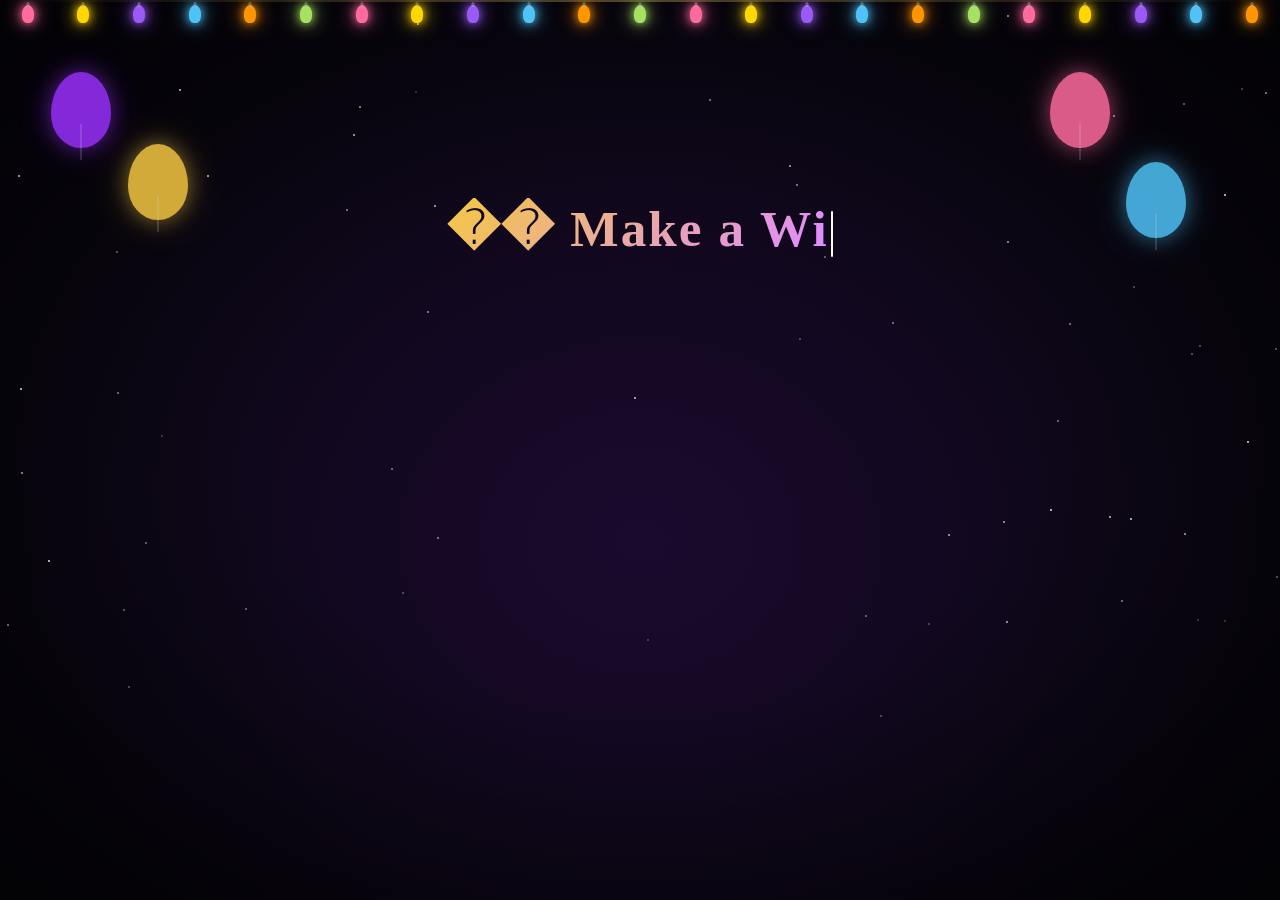
==== commit f717b88b: "ttest" ====
--- a/cake.html
+++ b/cake.html
@@ -3,7 +3,7 @@
 <head>
 <meta charset="UTF-8">
 <meta name="viewport" content="width=device-width, initial-scale=1.0, maximum-scale=1.0, user-scalable=no">
-<title>🎂 Make a Wish</title>
+<title>🎂 Wish Maangg!!</title>
 <link rel="stylesheet" href="css/cake.css">
 
 </head>
@@ -209,13 +209,13 @@
       </svg>
     </div>
 
-    <p id="kitkat-hint">tap to unwrap 👆</p>
-    <p id="kitkat-text">A little KitKat break before your next surprise. 🍫💜</p>
+    <p id="kitkat-hint">Tap To Unwrap 👆</p>
+    <p id="kitkat-text">Offline toh nhi de sktaa 😭 Online hi maje le 🍫💜</p>
 
     <!-- Revealed after tap -->
     <div id="wrapper-reveal">
       <p id="gift-msg">Ready for your gift? 🎁</p>
-      <button id="continue-btn">Continue →</button>
+      <button id="continue-btn">Next →</button>
     </div>
   </div>
 </div>
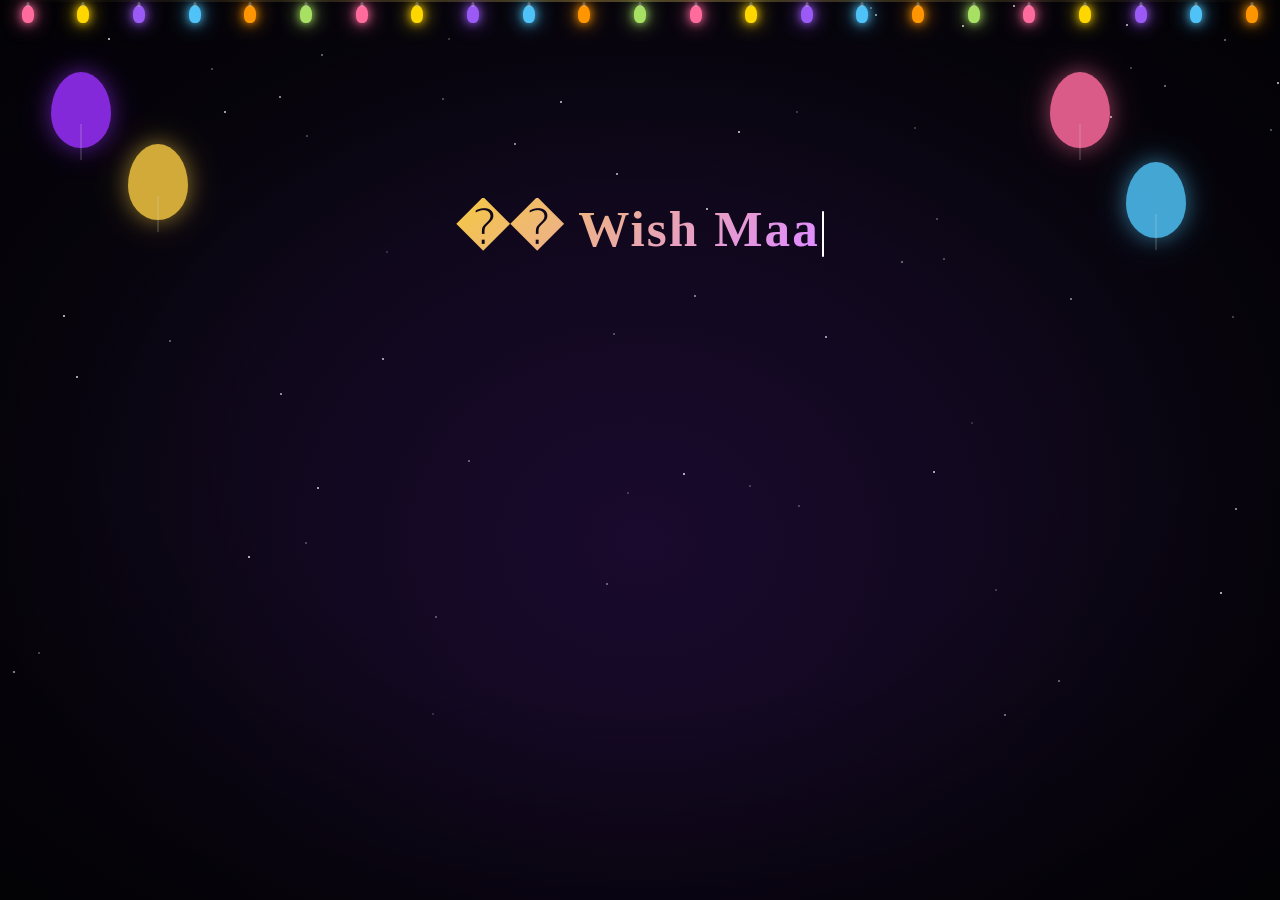
==== commit a1d83b94: "j" ====
--- a/cake.html
+++ b/cake.html
@@ -106,7 +106,7 @@
 <!-- ═══════ KitKat CENTERED MODAL ═══════ -->
 <div id="kitkat-modal">
   <div id="kitkat-card">
-    <p id="kitkat-title">🍫 A Little Surprise For You</p>
+    <p id="kitkat-title">🍫 A Little Surprise Tere Liye..</p>
 
     <!-- Realistic KitKat SVG Illustration -->
     <div id="kitkat-illus" title="Click to unwrap!">
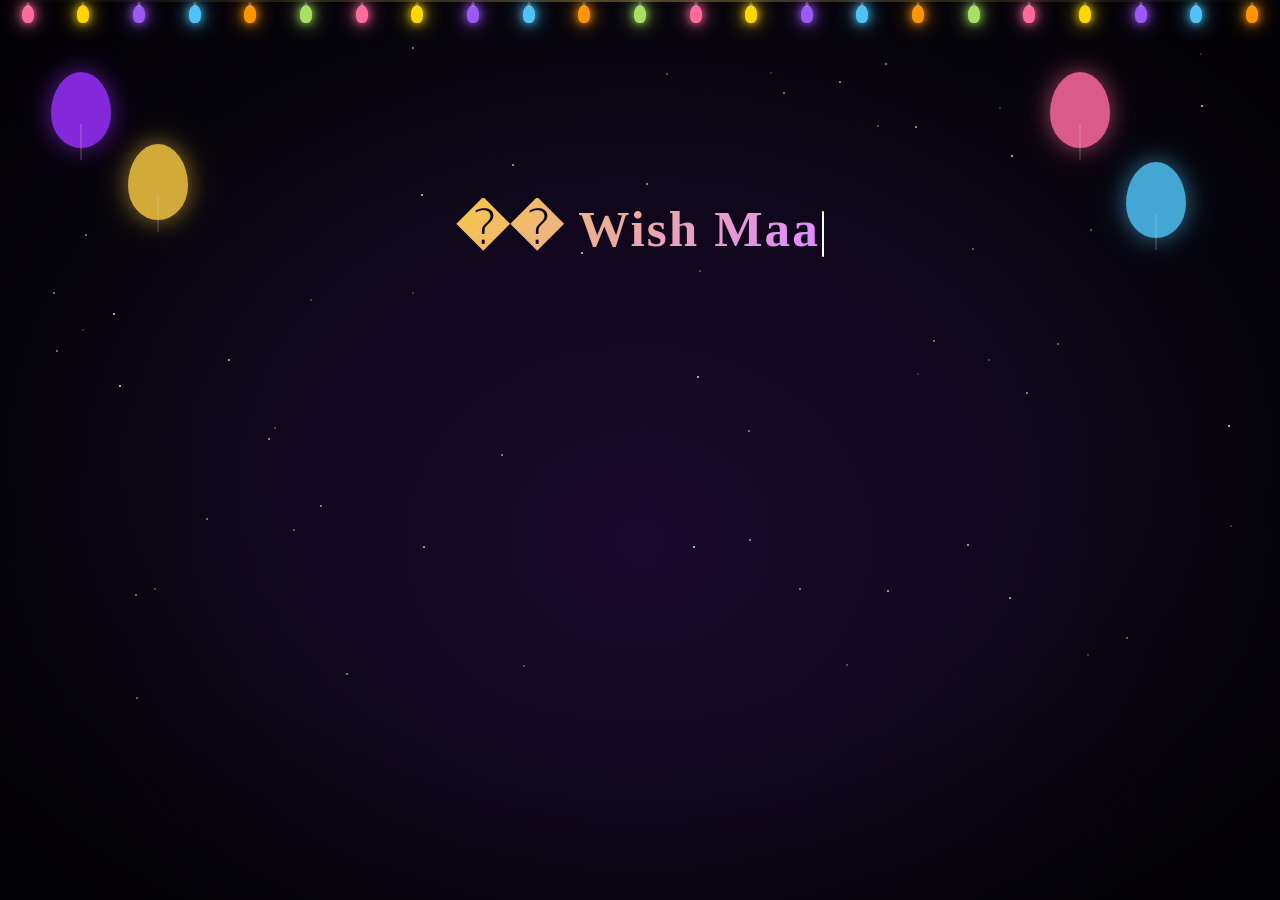
==== commit cfd5e224: "cake" ====
--- a/cake.html
+++ b/cake.html
@@ -3,7 +3,7 @@
 <head>
 <meta charset="UTF-8">
 <meta name="viewport" content="width=device-width, initial-scale=1.0, maximum-scale=1.0, user-scalable=no">
-<title>🎂 Wish Maangg!!</title>
+<title>Cake </title>
 <link rel="stylesheet" href="css/cake.css">
 
 </head>
@@ -97,7 +97,7 @@
   </div>
 
   <!-- Wish Message -->
-  <div id="wish-msg"><h2>✨ Wish Granted! ✨</h2></div>
+  <div id="wish-msg"><h2>Wish Granted! ✨</h2></div>
 
   <div id="confetti-container"></div>
   <div id="sparkle-container"></div>
@@ -106,7 +106,7 @@
 <!-- ═══════ KitKat CENTERED MODAL ═══════ -->
 <div id="kitkat-modal">
   <div id="kitkat-card">
-    <p id="kitkat-title">🍫 A Little Surprise Tere Liye..</p>
+    <p id="kitkat-title">A Little Surprise Tere Liye.. 🤌🏻</p>
 
     <!-- Realistic KitKat SVG Illustration -->
     <div id="kitkat-illus" title="Click to unwrap!">
@@ -214,7 +214,7 @@
 
     <!-- Revealed after tap -->
     <div id="wrapper-reveal">
-      <p id="gift-msg">Ready for your gift? 🎁</p>
+      <p id="gift-msg">Ready?? Aage Ke liye..!</p>
       <button id="continue-btn">Next →</button>
     </div>
   </div>
